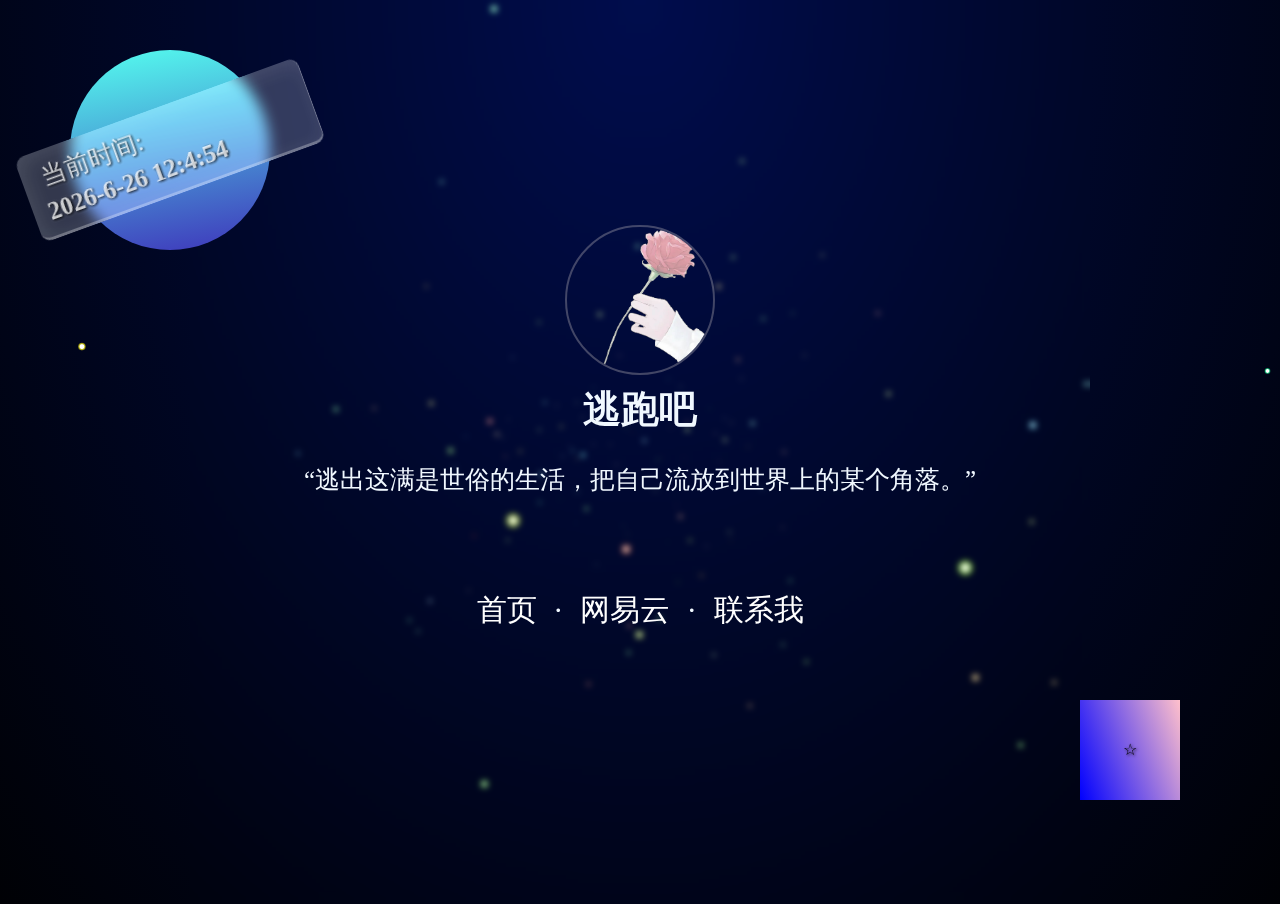
==== index.html @ e0d328bf "Update index.html" ====
<!DOCTYPE html> <!--html5声明-->
<html lang="en"> <!-- 网页声明 zh-CN指的是中文 cn就是英文 -->

<head> <!-- 头部标签开始 -->
	<meta charset="UTF-8"> <!-- 声明字符编码 -->
	<!-- <meta name="referrer" content="never">葫芦侠CDN图片防盗链 -->
	<title>Mr.Chen </title> <!-- 网页标题 -->
	<link rel="shortcut icon" href="./ico/ico.ico" type="image/x-icon"> <!-- 网页标题前的图标 -->

	<link rel="stylesheet" href="./css/bj.css"><!-- 背景 -->
	<link rel="stylesheet" href="./css/xzmf.css"> <!-- 旋转魔方 -->
	<link rel="stylesheet" href="./css/mbl.css"> <!-- 毛玻璃球 -->
	<link rel="stylesheet" href="./css/APlayer.min.css"> 
	<script src="./js/APlayer.min.js"></script>	
	<script src="./js/Meting.min.js"></script>		<!-- 音乐播放器 -->

	<link href="css/animate.css" rel="stylesheet"/>


	<!-- 网页样式--css -->
	<style>
		.item{
			left: 100%;
			height: 100%;
		}
	</style>
</head>
<!-- 头部标签结束 -->

<body><!-- 页面主体开始 -->

	<!--背景-->
	<canvas id="canv"></canvas>
	<script src="js/bj.js" type="text/javascript"></script>

	<!-- ----------------------------------------------------------------------- -->

	<!-- 旋转魔方 -->
	<div class="xzmf">
		<div class="mf_rubik_cube">
			<p class="handsome_mf">☆</p>
			<p class="handsome_mf">☆</p>
			<p class="handsome_mf">☆</p>
			<p class="handsome_mf">☆</a>
			<p class="handsome_mf">☆</p>
			<p class="handsome_mf">☆</p>
		</div>
	</div>

	<!-- ----------------------------------------------------------------------- -->

	<!--毛玻璃球-->
	<div class="mbl">
		<div class="mbl1"></div>
		<div class="mbl2">
			<div class="mbl3"></div>
			<p class="mbl4">当前时间:</p>
			<p>
			<div class="jsq"></div>
			</p>
		</div>
	</div>

	<!-- ----------------------------------------------------------------------- -->

	<!-- 中间区域 -->
	<div class="div1">

		<!-- 头像 -->
		<div class="tx"><img src="./img/tx.png" alt="头像"></div>

		<!-- 文字烟雾效果 -->
		<div class="div1-1">
			<center>
				<h2>逃跑吧</h2><br>
				<p class="text">“逃出这满是世俗的生活，把自己流放到世界上的某个角落。”</p>
			</center>
		</div>
		<!-- ----------------------------------------------------------------------- -->
		<script>var txt = document.querySelector(".text");
			txt.innerHTML = txt.textContent.replace(/\S/g, "<span>$&</span>");
			var arr = document.querySelectorAll("span");

			arr.forEach(function (temp) {
				temp.addEventListener('mouseover', () => {
					temp.classList.add('move');
				})
			}) 
		</script>
		<!-- ----------------------------------------------------------------------- -->
		<div class="div1-2">
			<ul>
				<li><a href="">首页</a></li>
				<li> &nbsp; . &nbsp; </li>
				<li><a href="http://music.163.com/playlist/2394498439/1578815994/?userid=1578815994" target="_blank">网易云</a></li>
				<li> &nbsp; . &nbsp; </li>
				<li><a href="#" class="btn1">联系我</a></li>
				<div id="item" class="item">
				  <img src="img/wx.jpg">
				</div>
			</ul>
		</div>
	</div>

	<script src="js/jquery-1.11.0.min.js" type="text/javascript"></script>
	<script src="js/jquery.popup.js"></script>
	<script>
		$(function () {
		      $('.btn1').on('click', function () {
		        $('#item').popup({
		          time: 1000,
		          classAnimateShow: 'flipInX',
		          classAnimateHide: 'hinge',
		          onPopupClose: function e() {
		            // console.log('0')
		          },
		          onPopupInit: function e() {
		            // console.log('0')
		          }
		        });
		      });    
		    });
	</script>
	<!-- ----------------------------------------------------------------------- -->
	
	<!-- 音乐播放器 -->
	<meting-js 
	server="netease" 
	type="playlist" 
	id="2394498439" 
	fixed="true" 
	autoplay="true" 
	preload="auto" 
	list-folded="true" 
	list-max-height="400px" 
	mutex="true">
	</meting-js>
	<!-- ----------------------------------------------------------------------- -->
	<!-- 计时器 -->
	<script src="js/jsq.js" type="text/javascript"></script>



</body><!-- 页面主体结束 -->

</html>
<!-- 结尾 -->
---- css/bj.css ----
html {
    background-image: -webkit-radial-gradient(ellipse farthest-corner at center top, #000d4d 0%, #000105 100%);
    background-image: radial-gradient(ellipse farthest-corner at center top, #000d4d 0%, #000105 100%);
    cursor: move;
    }

    body {
    margin: 0;
    overflow: scroll;
    }

    /* Demo Buttons Style */
    .codrops-demos {
        font-size: 0.8em;
        text-align:center;
        position:absolute;
        z-index:99;
        width:96%;
    }

    .codrops-demos a {
        display: inline-block;
        margin: 0.35em 0.1em;
        padding: 0.5em 1.2em;
        outline: none;
        text-decoration: none;
        text-transform: uppercase;
        letter-spacing: 1px;
        font-weight: 700;
        border-radius: 2px;
        font-size: 110%;
        border: 2px solid transparent;
        color:#fff;
    }

    .codrops-demos a:hover,
    .codrops-demos a.current-demo {
        border-color: #383a3c;
    }
    
    .div1 {
        position: absolute;
        height: 100%;
        width: 900px;
        top: 50%;
        left: 50%;
        transform: translate(-50%, -50%);
        text-align: center;
        border: 0px solid #fff;
        backdrop-filter: blur(3px);
    }

    .tx {
        width: 150px;
        height: 150px;
        top: 300px;
        left: 50%;
        transform: translate(-50%, -50%);
        border: 2px solid #c9c2c254;
        border-radius: 100%;
        overflow: hidden;
        position: absolute;
    }

    img {
        max-height: 100%;
    }

    .div1-1 {
        font-size: 25PX;
        position: fixed;
        height: 150px;
        width: 100%;
        padding: 10px;
        top: 450px;
        left: 50%;
        transform: translate(-50%, -50%);
        color: aliceblue;

    }

    .text span {
        position: relative;
        display: inline-block;
        transform-origin: bottom;
        text-indent: 0;

    }

    .text .move {
        animation: up 2s linear forwards;     
    }

    @keyframes up {
        100% {
            opacity: 0;
            filter: blur(20px);
            transform: translate(600px, -500px) rotate(360deg) scale(5);
        }
    }

    .div1-2 {
        font-size: 30px;
        position: absolute;
        height: 150px;
        padding: 10px;
        top: 650px;
        left: 50%;
        transform: translate(-50%, -50%);
        color: aliceblue;
    }

    .div1-2 ul {
        list-style-type: none;
        margin: 0;
        padding: 0;
        overflow: hidden;
    }

    .div1-2 li {
        float: left;
    }

    .div1-2 li a {
        display: block;
        color: white;
        text-align: center;
        padding: 5px 3px;
        text-decoration: none;
    }

    .div1-2 li a:hover:not(.active) {
        color: #4be9ac;
    }

    .div2{
        background-color: #fff;
        position: relative;
        top: 0px;
        left: 0px;
        width: 100%;
        height: 400px;
    }


    .htmleaf-content{
        width: 300px;
        margin:  20px auto;
    }
    .item {
      max-width: 65%;
      padding: 1em;
      background: #eee;
      display: none;
      position: relative;
      -webkit-box-shadow: 0px 0px 15px 0px rgba(0, 0, 0, 0.15);
      -moz-box-shadow: 0px 0px 15px 0px rgba(0, 0, 0, 0.15);
      box-shadow: 0px 0px 15px 0px rgba(0, 0, 0, 0.15);
      border-radius: 3px;
      color: #000;
    }

    .item-close {
      cursor: pointer;
      right: 5px;
      top: 5px;
      position: absolute;
      background: #222;
      color: #fff;
      border-radius: 100%;
      font-size: 14px;
      height: 24px;
      line-height: 22px;
      text-align: center;
      width: 24px;
    }
---- css/xzmf.css ----
* {
    padding: 0;
    margin: 0;
}

.xzmf {
    perspective: 100%;
    position: absolute;
    right: 100px;
    bottom: 100px;
    z-index: 1;
}

.xzmf .mf_rubik_cube {
    position: relative;
    width: 100px;
    height: 100px;
    margin: 0;
    text-align: center;
    transform-style: preserve-3d;
    animation: lovemf 15s linear infinite;
}

@keyframes lovemf {
    0% {
        transform: rotateX(0);
    }

    25% {
        transform: rotate3d(1, 1, 0, 230deg);
    }

    50% {
        transform: rotate3d(-1, 1, 0, 220deg);
    }

    75% {
        transform: rotate3d(1, -1, 0, 200deg);
    }

    100% {
        transform: rotateX(180deg);
    }
}

.xzmf .mf_rubik_cube:hover {
    animation-play-state: paused;
}

.xzmf .mf_rubik_cube .handsome_mf {
    position: absolute;
    left: 0;
    top: 0;
    width: 100%;
    height: 100%;
    line-height: 100px;
    color: #000;
    text-decoration: none;
    font-size: 1em;
    transition: font-size .5s;
    overflow: hidden;
    font-family: "楷体";
    text-shadow: 1px 1px 3px rgb(0, 0, 0.2);
}

.xzmf .mf_rubik_cube .handsome_mf:hover {
    font-size: 1em;
}

.xzmf .mf_rubik_cube .handsome_mf:nth-child(1) {
    transform: rotateY(0) translateZ(50px);
    background: linear-gradient(70deg, blue, pink);
}

.xzmf .mf_rubik_cube .handsome_mf:nth-child(2) {
    transform: rotateY(90deg) translateZ(50px);
    background: linear-gradient(70deg, pink,blue );
}

.xzmf .mf_rubik_cube .handsome_mf:nth-child(3) {
    transform: rotateY(180deg) translateZ(50px);
    background: linear-gradient(70deg, blue, pink);
}

.xzmf .mf_rubik_cube .handsome_mf:nth-child(4) {
    transform: rotateY(270deg) translateZ(50px);
    background: linear-gradient(70deg, pink,blue);
}

.xzmf .mf_rubik_cube .handsome_mf:nth-child(5) {
    transform: rotateX(90deg) translateZ(50px);
    background: linear-gradient(70deg, blue, pink);
}

.xzmf .mf_rubik_cube .handsome_mf:nth-child(6) {
    transform: rotateX(-90deg) translateZ(50px);
    background: linear-gradient(70deg, pink,blue);
}

.xzmf .mf_rubik_cube .handsome_mf img {
    width: 100%;
    height: 100%;
}
---- css/mbl.css ----
* {
    box-sizing: border-box;
  }
  
  .mbl1 {
    width: 200px;
    height: 200px;
    background-image: linear-gradient(170deg, #54ffef 0%, #3e35bb 100%);
    border-radius: 100%;
    position: absolute;
  }
  
  .mbl {
    position: absolute;
    left: 70px;
    top: 50px;
    margin: 0px;
    width: 200px;
    height: 200px;
    z-index: 1;
  }
  
  .mbl2 {
    background: rgba(255, 255, 255, 0.2);
    position: absolute;
    width: 300px;
    top: 50%;
    left: 50%;
    transform: translate(-50%, -50%) rotate(-20deg);
    padding: 5px 15px;
    box-shadow: inset 5px 5px 20px 0px rgba(255, 255, 255, 0.1);
    border-radius: 10px;
    color: rgba(255, 255, 255, 0.7);
    backdrop-filter: blur(7px);
    border-bottom: 3px solid rgba(255, 255, 255, 0.3);
    border-right: 1.5px solid rgba(255, 255, 255, 0.3);
    overflow: hidden;
    filter: brightness(1.1);
  }
  
  .mbl3 {
    position: absolute;
    top: 0;
    left: 0;
    right: 0;
    bottom: 0;
    filter: url(#white_noise);
    opacity: 0.1;
  }
  
  .mbl p {
    margin: 5px;
    text-shadow: 1px 1px 3px rgb(0, 0, 0.2);
    font-weight: 30px;
    user-select: none;
  }
  
  .mbl4 {
    font-size: 25px;
    margin-bottom: 20px;
  }
  
  .jsq {
    font-family: "楷体";
    margin-top: 0px;
    font-size: 25px;
    font-weight: bold;
    text-shadow: 1px 1px 3px rgb(0, 0, 0.2);
  }
---- css/APlayer.min.css ----
.aplayer{background:#fff;font-family:Arial,Helvetica,sans-serif;margin:5px;box-shadow:0 2px 2px 0 rgba(0,0,0,.07),0 1px 5px 0 rgba(0,0,0,.1);border-radius:2px;overflow:hidden;-webkit-user-select:none;-moz-user-select:none;-ms-user-select:none;user-select:none;line-height:normal;position:relative}.aplayer *{box-sizing:content-box}.aplayer svg{width:100%;height:100%}.aplayer svg circle,.aplayer svg path{fill:#fff}.aplayer.aplayer-withlist .aplayer-info{border-bottom:1px solid #e9e9e9}.aplayer.aplayer-withlist .aplayer-list{display:block}.aplayer.aplayer-withlist .aplayer-icon-order,.aplayer.aplayer-withlist .aplayer-info .aplayer-controller .aplayer-time .aplayer-icon.aplayer-icon-menu{display:inline}.aplayer.aplayer-withlrc .aplayer-pic{height:90px;width:90px}.aplayer.aplayer-withlrc .aplayer-info{margin-left:90px;height:90px;padding:10px 7px 0}.aplayer.aplayer-withlrc .aplayer-lrc{display:block}.aplayer.aplayer-narrow{width:66px}.aplayer.aplayer-narrow .aplayer-info,.aplayer.aplayer-narrow .aplayer-list{display:none}.aplayer.aplayer-narrow .aplayer-body,.aplayer.aplayer-narrow .aplayer-pic{height:66px;width:66px}.aplayer.aplayer-fixed{position:fixed;bottom:0;left:0;right:0;margin:0;z-index:99;overflow:visible;max-width:400px;box-shadow:none}.aplayer.aplayer-fixed .aplayer-list{margin-bottom:65px;border:1px solid #eee;border-bottom:none}.aplayer.aplayer-fixed .aplayer-body{position:fixed;bottom:0;left:0;right:0;margin:0;z-index:99;background:#fff;padding-right:18px;transition:all .3s ease;max-width:400px}.aplayer.aplayer-fixed .aplayer-lrc{display:block;position:fixed;bottom:10px;left:0;right:0;margin:0;z-index:98;pointer-events:none;text-shadow:-1px -1px 0 #fff}.aplayer.aplayer-fixed .aplayer-lrc:after,.aplayer.aplayer-fixed .aplayer-lrc:before{display:none}.aplayer.aplayer-fixed .aplayer-info{-webkit-transform:scaleX(1);transform:scaleX(1);-webkit-transform-origin:0 0;transform-origin:0 0;transition:all .3s ease;border-bottom:none;border-top:1px solid #e9e9e9}.aplayer.aplayer-fixed .aplayer-info .aplayer-music{width:calc(100% - 105px)}.aplayer.aplayer-fixed .aplayer-miniswitcher{display:block}.aplayer.aplayer-fixed.aplayer-narrow .aplayer-info{display:block;-webkit-transform:scaleX(0);transform:scaleX(0)}.aplayer.aplayer-fixed.aplayer-narrow .aplayer-body{width:66px!important}.aplayer.aplayer-fixed.aplayer-narrow .aplayer-miniswitcher .aplayer-icon{-webkit-transform:rotateY(0);transform:rotateY(0)}.aplayer.aplayer-fixed .aplayer-icon-back,.aplayer.aplayer-fixed .aplayer-icon-forward,.aplayer.aplayer-fixed .aplayer-icon-lrc,.aplayer.aplayer-fixed .aplayer-icon-play{display:inline-block}.aplayer.aplayer-fixed .aplayer-icon-back,.aplayer.aplayer-fixed .aplayer-icon-forward,.aplayer.aplayer-fixed .aplayer-icon-menu,.aplayer.aplayer-fixed .aplayer-icon-play{position:absolute;bottom:27px;width:20px;height:20px}.aplayer.aplayer-fixed .aplayer-icon-back{right:75px}.aplayer.aplayer-fixed .aplayer-icon-play{right:50px}.aplayer.aplayer-fixed .aplayer-icon-forward{right:25px}.aplayer.aplayer-fixed .aplayer-icon-menu{right:0}.aplayer.aplayer-arrow .aplayer-icon-loop,.aplayer.aplayer-arrow .aplayer-icon-order,.aplayer.aplayer-mobile .aplayer-icon-volume-down{display:none}.aplayer.aplayer-loading .aplayer-info .aplayer-controller .aplayer-loading-icon{display:block}.aplayer.aplayer-loading .aplayer-info .aplayer-controller .aplayer-bar-wrap .aplayer-bar .aplayer-played .aplayer-thumb{-webkit-transform:scale(1);transform:scale(1)}.aplayer .aplayer-body{position:relative}.aplayer .aplayer-icon{width:15px;height:15px;border:none;background-color:transparent;outline:none;cursor:pointer;opacity:.8;vertical-align:middle;padding:0;font-size:12px;margin:0;display:inline-block}.aplayer .aplayer-icon path{transition:all .2s ease-in-out}.aplayer .aplayer-icon-back,.aplayer .aplayer-icon-forward,.aplayer .aplayer-icon-lrc,.aplayer .aplayer-icon-order,.aplayer .aplayer-icon-play{display:none}.aplayer .aplayer-icon-lrc-inactivity svg{opacity:.4}.aplayer .aplayer-icon-forward{-webkit-transform:rotate(180deg);transform:rotate(180deg)}.aplayer .aplayer-lrc-content{display:none}.aplayer .aplayer-pic{position:relative;float:left;height:66px;width:66px;background-size:cover;background-position:50%;transition:all .3s ease;cursor:pointer}.aplayer .aplayer-pic:hover .aplayer-button{opacity:1}.aplayer .aplayer-pic .aplayer-button{position:absolute;border-radius:50%;opacity:.8;text-shadow:0 1px 1px rgba(0,0,0,.2);box-shadow:0 1px 1px rgba(0,0,0,.2);background:rgba(0,0,0,.2);transition:all .1s ease}.aplayer .aplayer-pic .aplayer-button path{fill:#fff}.aplayer .aplayer-pic .aplayer-hide{display:none}.aplayer .aplayer-pic .aplayer-play{width:26px;height:26px;border:2px solid #fff;bottom:50%;right:50%;margin:0 -15px -15px 0}.aplayer .aplayer-pic .aplayer-play svg{position:absolute;top:3px;left:4px;height:20px;width:20px}.aplayer .aplayer-pic .aplayer-pause{width:16px;height:16px;border:2px solid #fff;bottom:4px;right:4px}.aplayer .aplayer-pic .aplayer-pause svg{position:absolute;top:2px;left:2px;height:12px;width:12px}.aplayer .aplayer-info{margin-left:66px;padding:14px 7px 0 10px;height:66px;box-sizing:border-box}.aplayer .aplayer-info .aplayer-music{overflow:hidden;white-space:nowrap;text-overflow:ellipsis;margin:0 0 13px 5px;-webkit-user-select:text;-moz-user-select:text;-ms-user-select:text;user-select:text;cursor:default;padding-bottom:2px;height:20px}.aplayer .aplayer-info .aplayer-music .aplayer-title{font-size:14px}.aplayer .aplayer-info .aplayer-music .aplayer-author{font-size:12px;color:#666}.aplayer .aplayer-info .aplayer-controller{position:relative;display:flex}.aplayer .aplayer-info .aplayer-controller .aplayer-bar-wrap{margin:0 0 0 5px;padding:4px 0;cursor:pointer!important;flex:1}.aplayer .aplayer-info .aplayer-controller .aplayer-bar-wrap:hover .aplayer-bar .aplayer-played .aplayer-thumb{-webkit-transform:scale(1);transform:scale(1)}.aplayer .aplayer-info .aplayer-controller .aplayer-bar-wrap .aplayer-bar{position:relative;height:2px;width:100%;background:#cdcdcd}.aplayer .aplayer-info .aplayer-controller .aplayer-bar-wrap .aplayer-bar .aplayer-loaded{position:absolute;left:0;top:0;bottom:0;background:#aaa;height:2px;transition:all .5s ease}.aplayer .aplayer-info .aplayer-controller .aplayer-bar-wrap .aplayer-bar .aplayer-played{position:absolute;left:0;top:0;bottom:0;height:2px}.aplayer .aplayer-info .aplayer-controller .aplayer-bar-wrap .aplayer-bar .aplayer-played .aplayer-thumb{position:absolute;top:0;right:5px;margin-top:-4px;margin-right:-10px;height:10px;width:10px;border-radius:50%;cursor:pointer;transition:all .3s ease-in-out;-webkit-transform:scale(0);transform:scale(0)}.aplayer .aplayer-info .aplayer-controller .aplayer-time{position:relative;right:0;bottom:4px;height:17px;color:#999;font-size:11px;padding-left:7px}.aplayer .aplayer-info .aplayer-controller .aplayer-time .aplayer-time-inner{vertical-align:middle}.aplayer .aplayer-info .aplayer-controller .aplayer-time .aplayer-icon{cursor:pointer;transition:all .2s ease}.aplayer .aplayer-info .aplayer-controller .aplayer-time .aplayer-icon path{fill:#666}.aplayer .aplayer-info .aplayer-controller .aplayer-time .aplayer-icon.aplayer-icon-loop{margin-right:2px}.aplayer .aplayer-info .aplayer-controller .aplayer-time .aplayer-icon:hover path{fill:#000}.aplayer .aplayer-info .aplayer-controller .aplayer-time .aplayer-icon.aplayer-icon-menu,.aplayer .aplayer-info .aplayer-controller .aplayer-time.aplayer-time-narrow .aplayer-icon-menu,.aplayer .aplayer-info .aplayer-controller .aplayer-time.aplayer-time-narrow .aplayer-icon-mode{display:none}.aplayer .aplayer-info .aplayer-controller .aplayer-volume-wrap{position:relative;display:inline-block;margin-left:3px;cursor:pointer!important}.aplayer .aplayer-info .aplayer-controller .aplayer-volume-wrap:hover .aplayer-volume-bar-wrap{height:40px}.aplayer .aplayer-info .aplayer-controller .aplayer-volume-wrap .aplayer-volume-bar-wrap{position:absolute;bottom:15px;right:-3px;width:25px;height:0;z-index:99;overflow:hidden;transition:all .2s ease-in-out}.aplayer .aplayer-info .aplayer-controller .aplayer-volume-wrap .aplayer-volume-bar-wrap.aplayer-volume-bar-wrap-active{height:40px}.aplayer .aplayer-info .aplayer-controller .aplayer-volume-wrap .aplayer-volume-bar-wrap .aplayer-volume-bar{position:absolute;bottom:0;right:10px;width:5px;height:35px;background:#aaa;border-radius:2.5px;overflow:hidden}.aplayer .aplayer-info .aplayer-controller .aplayer-volume-wrap .aplayer-volume-bar-wrap .aplayer-volume-bar .aplayer-volume{position:absolute;bottom:0;right:0;width:5px;transition:all .1s ease}.aplayer .aplayer-info .aplayer-controller .aplayer-loading-icon{display:none}.aplayer .aplayer-info .aplayer-controller .aplayer-loading-icon svg{position:absolute;-webkit-animation:rotate 1s linear infinite;animation:rotate 1s linear infinite}.aplayer .aplayer-lrc{display:none;position:relative;height:30px;text-align:center;overflow:hidden;margin:-10px 0 7px}.aplayer .aplayer-lrc:before{top:0;height:10%;background:linear-gradient(180deg,#fff 0,hsla(0,0%,100%,0));filter:progid:DXImageTransform.Microsoft.gradient(startColorstr="#ffffff",endColorstr="#00ffffff",GradientType=0)}.aplayer .aplayer-lrc:after,.aplayer .aplayer-lrc:before{position:absolute;z-index:1;display:block;overflow:hidden;width:100%;content:" "}.aplayer .aplayer-lrc:after{bottom:0;height:33%;background:linear-gradient(180deg,hsla(0,0%,100%,0) 0,hsla(0,0%,100%,.8));filter:progid:DXImageTransform.Microsoft.gradient(startColorstr="#00ffffff",endColorstr="#ccffffff",GradientType=0)}.aplayer .aplayer-lrc p{font-size:12px;color:#666;line-height:16px!important;height:16px!important;padding:0!important;margin:0!important;transition:all .5s ease-out;opacity:.4;overflow:hidden}.aplayer .aplayer-lrc p.aplayer-lrc-current{opacity:1;overflow:visible;height:auto!important;min-height:16px}.aplayer .aplayer-lrc.aplayer-lrc-hide{display:none}.aplayer .aplayer-lrc .aplayer-lrc-contents{width:100%;transition:all .5s ease-out;-webkit-user-select:text;-moz-user-select:text;-ms-user-select:text;user-select:text;cursor:default}.aplayer .aplayer-list{overflow:auto;transition:all .5s ease;will-change:height;display:none;overflow:hidden}.aplayer .aplayer-list.aplayer-list-hide{max-height:0!important}.aplayer .aplayer-list ol{list-style-type:none;margin:0;padding:0;overflow-y:auto}.aplayer .aplayer-list ol::-webkit-scrollbar{width:5px}.aplayer .aplayer-list ol::-webkit-scrollbar-thumb{border-radius:3px;background-color:#eee}.aplayer .aplayer-list ol::-webkit-scrollbar-thumb:hover{background-color:#ccc}.aplayer .aplayer-list ol li{position:relative;height:32px;line-height:32px;padding:0 15px;font-size:12px;border-top:1px solid #e9e9e9;cursor:pointer;transition:all .2s ease;overflow:hidden;margin:0}.aplayer .aplayer-list ol li:first-child{border-top:none}.aplayer .aplayer-list ol li:hover{background:#efefef}.aplayer .aplayer-list ol li.aplayer-list-light{background:#e9e9e9}.aplayer .aplayer-list ol li.aplayer-list-light .aplayer-list-cur{display:inline-block}.aplayer .aplayer-list ol li .aplayer-list-cur{display:none;width:3px;height:22px;position:absolute;left:0;top:5px;cursor:pointer}.aplayer .aplayer-list ol li .aplayer-list-index{color:#666;margin-right:12px;cursor:pointer}.aplayer .aplayer-list ol li .aplayer-list-author{color:#666;float:right;cursor:pointer}.aplayer .aplayer-notice{opacity:0;position:absolute;top:50%;left:50%;-webkit-transform:translate(-50%,-50%);transform:translate(-50%,-50%);font-size:12px;border-radius:4px;padding:5px 10px;transition:all .3s ease-in-out;overflow:hidden;color:#fff;pointer-events:none;background-color:#f4f4f5;color:#909399}.aplayer .aplayer-miniswitcher{display:none;position:absolute;top:0;right:0;bottom:0;height:100%;background:#e6e6e6;width:18px;border-radius:0 2px 2px 0}.aplayer .aplayer-miniswitcher .aplayer-icon{height:100%;width:100%;-webkit-transform:rotateY(180deg);transform:rotateY(180deg);transition:all .3s ease}.aplayer .aplayer-miniswitcher .aplayer-icon path{fill:#666}.aplayer .aplayer-miniswitcher .aplayer-icon:hover path{fill:#000}@-webkit-keyframes aplayer-roll{0%{left:0}to{left:-100%}}@keyframes aplayer-roll{0%{left:0}to{left:-100%}}@-webkit-keyframes rotate{0%{-webkit-transform:rotate(0);transform:rotate(0)}to{-webkit-transform:rotate(1turn);transform:rotate(1turn)}}@keyframes rotate{0%{-webkit-transform:rotate(0);transform:rotate(0)}to{-webkit-transform:rotate(1turn);transform:rotate(1turn)}}

/*# sourceMappingURL=APlayer.min.css.map*/
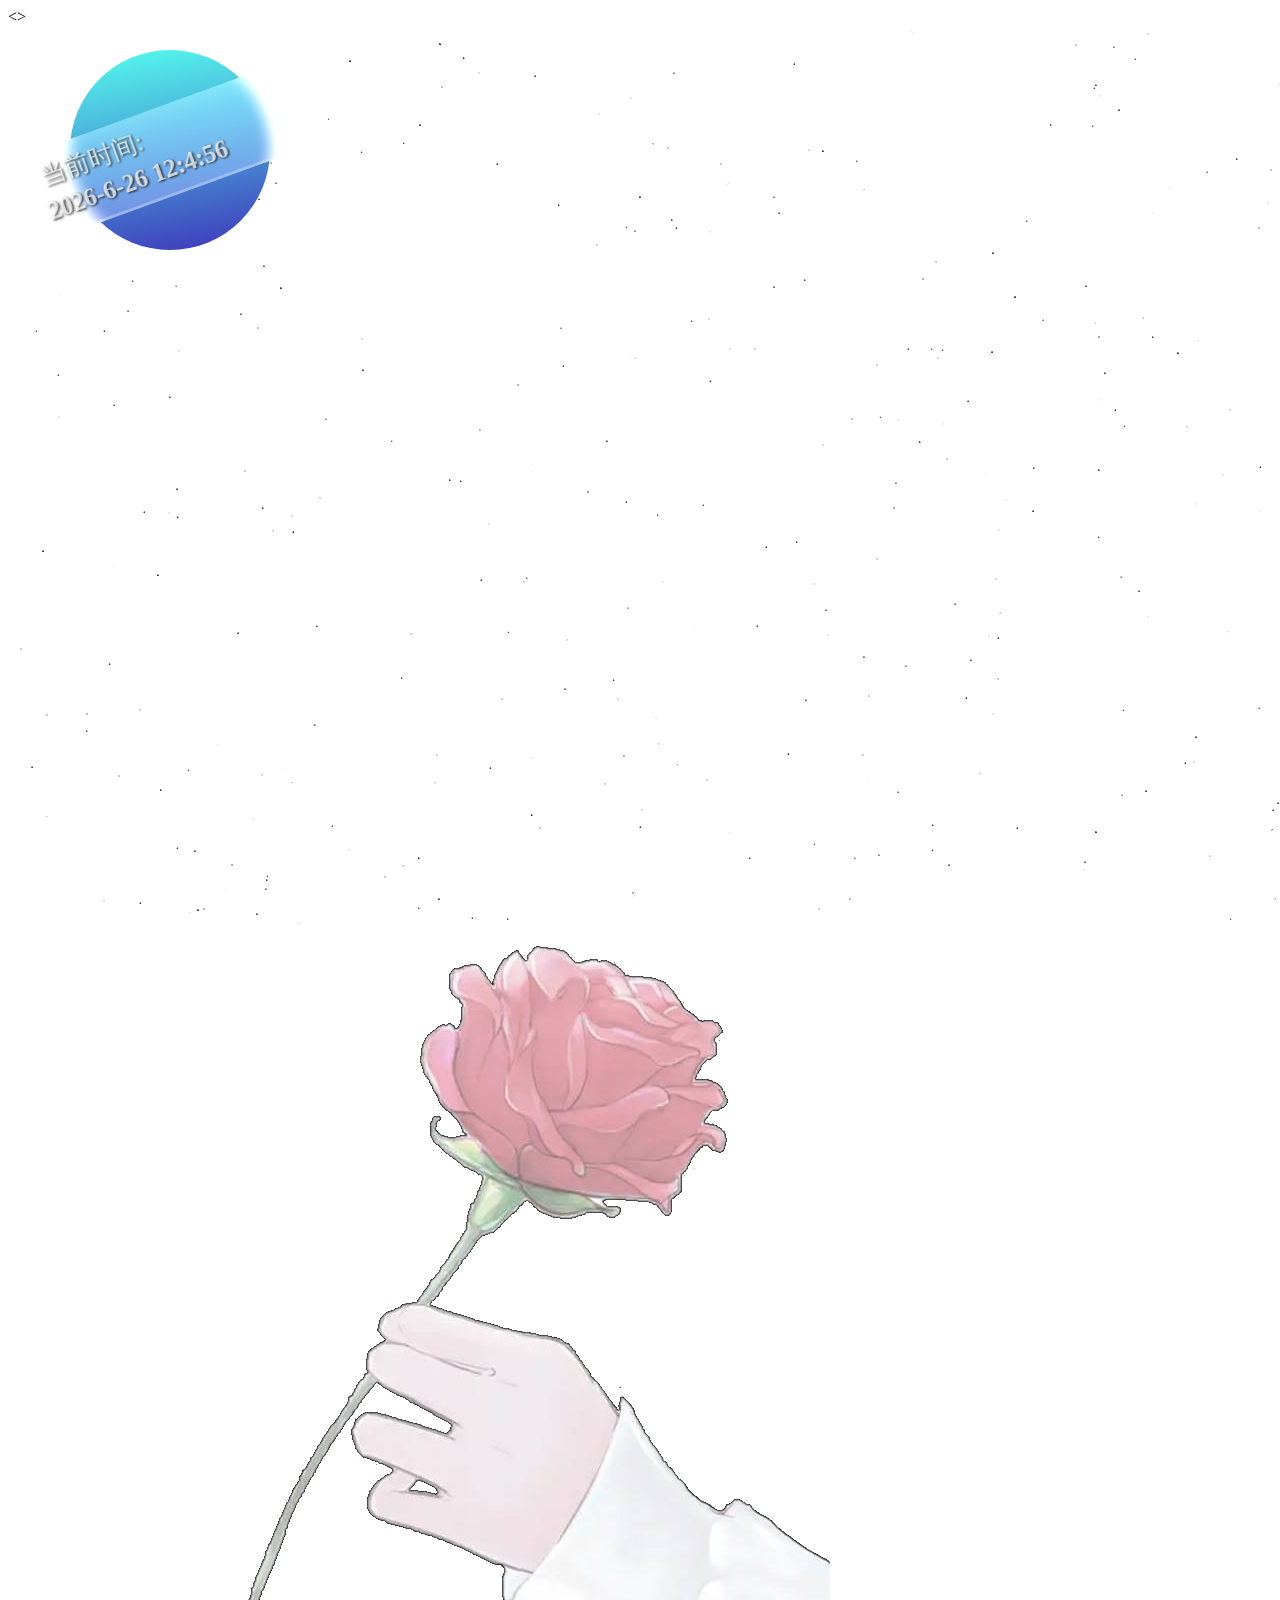
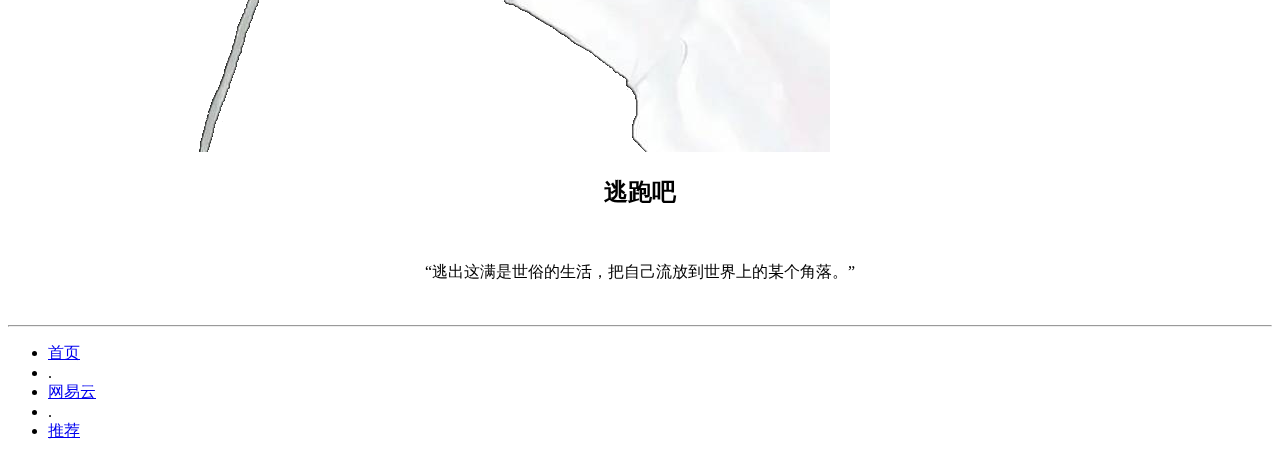
==== commit 58066511: "Update index.html" ====
--- a/index.html
+++ b/index.html
@@ -1,53 +1,76 @@
 <!DOCTYPE html> <!--html5声明-->
 <html lang="en"> <!-- 网页声明 zh-CN指的是中文 cn就是英文 -->
 
-<head> <!-- 头部标签开始 -->
+<> <!-- 头部标签开始 -->
 	<meta charset="UTF-8"> <!-- 声明字符编码 -->
 	<!-- <meta name="referrer" content="never">葫芦侠CDN图片防盗链 -->
-	<title>Mr.Chen </title> <!-- 网页标题 -->
-	<link rel="shortcut icon" href="./ico/ico.ico" type="image/x-icon"> <!-- 网页标题前的图标 -->
+	<title>Mr.Chen - 主页</title> <!-- 网页标题 -->
+	<link rel="shortcut icon" href="./ico/ico.ico" type="image/x-icon">
+	<link rel="stylesheet" href="./css/index.css"><!-- 整体布局 -->
+	<link rel="stylesheet" href="./css/mbl.css"> <!-- 毛玻璃球 -->
+		
+	<link rel="stylesheet" href="./css/APlayer.min.css">
+	<script src="./js/APlayer.min.js"></script>
+	<script src="./js/Meting.min.js"></script> <!-- 音乐播放器 -->
 
-	<link rel="stylesheet" href="./css/bj.css"><!-- 背景 -->
-	<link rel="stylesheet" href="./css/xzmf.css"> <!-- 旋转魔方 -->
-	<link rel="stylesheet" href="./css/mbl.css"> <!-- 毛玻璃球 -->
-	<link rel="stylesheet" href="./css/APlayer.min.css"> 
-	<script src="./js/APlayer.min.js"></script>	
-	<script src="./js/Meting.min.js"></script>		<!-- 音乐播放器 -->
-
-	<link href="css/animate.css" rel="stylesheet"/>
 
 
 	<!-- 网页样式--css -->
 	<style>
-		.item{
-			left: 100%;
-			height: 100%;
-		}
+		
 	</style>
 </head>
 <!-- 头部标签结束 -->
 
 <body><!-- 页面主体开始 -->
-
-	<!--背景-->
-	<canvas id="canv"></canvas>
-	<script src="js/bj.js" type="text/javascript"></script>
-
-	<!-- ----------------------------------------------------------------------- -->
-
-	<!-- 旋转魔方 -->
-	<div class="xzmf">
-		<div class="mf_rubik_cube">
-			<p class="handsome_mf">☆</p>
-			<p class="handsome_mf">☆</p>
-			<p class="handsome_mf">☆</p>
-			<p class="handsome_mf">☆</a>
-			<p class="handsome_mf">☆</p>
-			<p class="handsome_mf">☆</p>
-		</div>
-	</div>
-
-	<!-- ----------------------------------------------------------------------- -->
+	
+	<!-- 背景 -->
+	<canvas id="stars" class="stars"></canvas>
+	<script>
+		var starCount = 1500;
+		var starArr = new Array();
+	
+		var Star = function () {
+			this.x = windowWidth * Math.random();
+			this.y = 5000 * Math.random();
+			this.text = ".";
+			this.color = "white";
+			this.randomColor = function () {
+				var _r = Math.random();
+				if (_r < 0.5) {
+					this.color = "#333";
+				} else {
+					this.color = "white";
+				}
+			}
+		}
+	
+		window.onload = function () {
+			var starsE = document.getElementById("stars");
+			windowWidth = window.innerWidth;
+			starsE.width = windowWidth;
+			starsE.height = window.innerHeight;
+			context = starsE.getContext("2d");
+	
+			for (var i = 0; i < starCount; i++) {
+				var star = new Star();
+				star.randomColor();
+				starArr.push(star);
+			}
+	
+			showStars();
+		}
+	
+		function showStars() {
+			for (var n = 0; n < starCount; n++) {
+				starArr[n].randomColor();
+				context.fillStyle = starArr[n].color;
+				context.fillText(starArr[n].text, starArr[n].x, starArr[n].y);
+			}
+	
+			setTimeout("showStars()", 100);
+		}
+	</script>
 
 	<!--毛玻璃球-->
 	<div class="mbl">
@@ -72,11 +95,16 @@
 		<!-- 文字烟雾效果 -->
 		<div class="div1-1">
 			<center>
-				<h2>逃跑吧</h2><br>
-				<p class="text">“逃出这满是世俗的生活，把自己流放到世界上的某个角落。”</p>
+				<h2>逃跑吧</h2>
+				<br />
+				<p class="text">
+					“逃出这满是世俗的生活，把自己流放到世界上的某个角落。”
+				</p>
+				<br />
+				<hr />
 			</center>
 		</div>
-		<!-- ----------------------------------------------------------------------- -->
+		
 		<script>var txt = document.querySelector(".text");
 			txt.innerHTML = txt.textContent.replace(/\S/g, "<span>$&</span>");
 			var arr = document.querySelectorAll("span");
@@ -89,55 +117,27 @@
 		</script>
 		<!-- ----------------------------------------------------------------------- -->
 		<div class="div1-2">
+			
 			<ul>
-				<li><a href="">首页</a></li>
-				<li> &nbsp; . &nbsp; </li>
-				<li><a href="http://music.163.com/playlist/2394498439/1578815994/?userid=1578815994" target="_blank">网易云</a></li>
-				<li> &nbsp; . &nbsp; </li>
-				<li><a href="#" class="btn1">联系我</a></li>
-				<div id="item" class="item">
-				  <img src="img/wx.jpg">
-				</div>
+				<li><a href="sy.html">首页</a></li>
+				<li>.</li>
+				<li><a href="http://music.163.com/playlist/2394498439/1578815994/?userid=1578815994"
+						target="_blank">网易云</a></li>
+				<li>.</li>
+				<li><a href="tj.html">推荐</a></li>
 			</ul>
 		</div>
 	</div>
 
-	<script src="js/jquery-1.11.0.min.js" type="text/javascript"></script>
-	<script src="js/jquery.popup.js"></script>
-	<script>
-		$(function () {
-		      $('.btn1').on('click', function () {
-		        $('#item').popup({
-		          time: 1000,
-		          classAnimateShow: 'flipInX',
-		          classAnimateHide: 'hinge',
-		          onPopupClose: function e() {
-		            // console.log('0')
-		          },
-		          onPopupInit: function e() {
-		            // console.log('0')
-		          }
-		        });
-		      });    
-		    });
-	</script>
 	<!-- ----------------------------------------------------------------------- -->
-	
+
 	<!-- 音乐播放器 -->
-	<meting-js 
-	server="netease" 
-	type="playlist" 
-	id="2394498439" 
-	fixed="true" 
-	autoplay="true" 
-	preload="auto" 
-	list-folded="true" 
-	list-max-height="400px" 
-	mutex="true">
+	<meting-js server="netease" type="playlist" id="2394498439" fixed="true" autoplay="true" preload="auto"
+		list-folded="true" list-max-height="400px" mutex="true">
 	</meting-js>
+
 	<!-- ----------------------------------------------------------------------- -->
-	<!-- 计时器 -->
-	<script src="js/jsq.js" type="text/javascript"></script>
+	<script src="./js/jsq.js" type="text/javascript"></script><!-- 计时器 -->
 
 
 
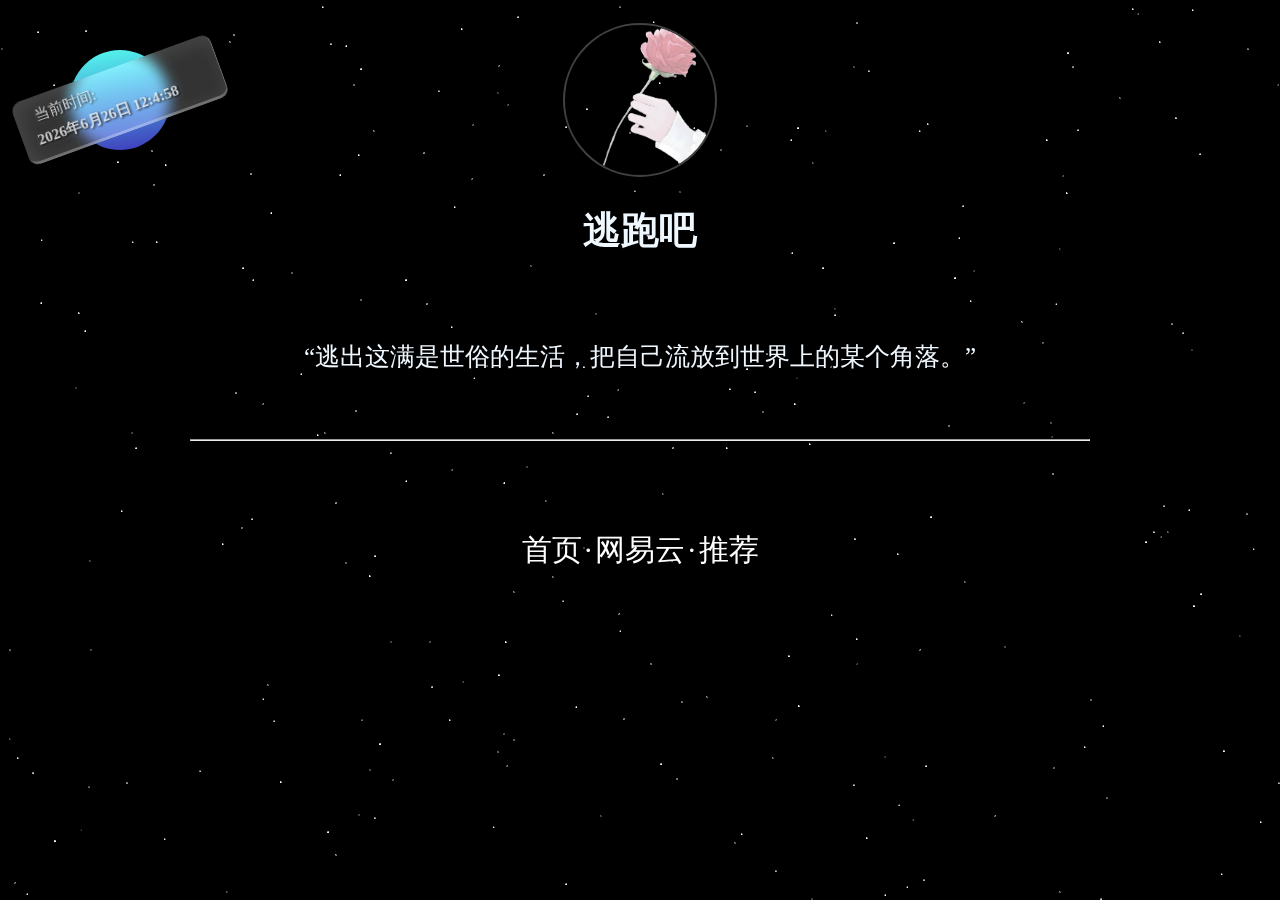
==== commit 85118bac: "Update index.html" ====
--- a/index.html
+++ b/index.html
@@ -1,9 +1,8 @@
 <!DOCTYPE html> <!--html5声明-->
 <html lang="en"> <!-- 网页声明 zh-CN指的是中文 cn就是英文 -->
 
-<> <!-- 头部标签开始 -->
+<head> <!-- 头部标签开始 -->
 	<meta charset="UTF-8"> <!-- 声明字符编码 -->
-	<!-- <meta name="referrer" content="never">葫芦侠CDN图片防盗链 -->
 	<title>Mr.Chen - 主页</title> <!-- 网页标题 -->
 	<link rel="shortcut icon" href="./ico/ico.ico" type="image/x-icon">
 	<link rel="stylesheet" href="./css/index.css"><!-- 整体布局 -->
@@ -12,8 +11,6 @@
 	<link rel="stylesheet" href="./css/APlayer.min.css">
 	<script src="./js/APlayer.min.js"></script>
 	<script src="./js/Meting.min.js"></script> <!-- 音乐播放器 -->
-
-
 
 	<!-- 网页样式--css -->
 	<style>
--- a/css/index.css
+++ b/css/index.css
@@ -0,0 +1,171 @@
+
+body {
+    margin: 0;
+    padding: 0;
+    height: 800px;
+    width: 800px;
+    overflow: hidden;
+}
+
+/* 动画属性 */
+@keyframes bganimation {
+    0% {
+        background-position: 0% 50%;
+    }
+
+    50% {
+        background-position: 100% 50%;
+    }
+
+    100% {
+        background-position: 0% 50%;
+    }
+}
+
+.stars{
+    background-color: #000;
+    position: absolute;
+    top: 0;
+    left: 0;
+    width: 100%;
+    height: 100%;
+    overflow: hidden;
+    z-index: -1;
+}
+
+.div1 {
+    position: absolute;
+    height: 100%;
+    width: 900px;
+    top: 50%;
+    left: 50%;
+    transform: translate(-50%, -50%);
+    text-align: center;
+    border: 0px solid #fff;
+}
+
+.tx {
+    width: 150px;
+    height: 150px;
+    top: 100px;
+    left: 50%;
+    transform: translate(-50%, -50%);
+    border: 2px solid #c9c2c254;
+    border-radius: 100%;
+    overflow: hidden;
+    position: absolute;
+}
+
+img {
+    max-height: 100%;
+}
+
+.div1-1 {
+    font-size: 25PX;
+    position: fixed;
+    height: 150px;
+    width: 100%;
+    padding: 10px;
+    top: 250px;
+    left: 50%;
+    transform: translate(-50%, -50%);
+    color: aliceblue;
+
+}
+
+.text span {
+    position: relative;
+    display: inline-block;
+    transform-origin: bottom;
+    text-indent: 0;
+
+}
+
+.text .move {
+    animation: up 2s linear forwards;
+}
+
+@keyframes up {
+    100% {
+        opacity: 0;
+        filter: blur(20px);
+        transform: translate(600px, -500px) rotate(360deg) scale(5);
+    }
+}
+
+.div1-2 {
+    font-size: 30px;
+    position:absolute;
+    height: 150px;
+    padding: 10px;
+    top: 600px;
+    left: 50%;
+    transform: translate(-50%, -50%);
+    color: aliceblue;
+}
+
+.div1-2 ul {
+    list-style-type: none;
+    margin: 0;
+    padding: 0;
+    overflow: hidden;
+}
+
+.div1-2 li {
+    float: left;
+}
+
+.div1-2 li a {
+    display: block;
+    color: white;
+    text-align: center;
+    padding: 5px 3px;
+    text-decoration: none;
+}
+
+.div1-2 li a:hover:not(.active) {
+    color: #4be9ac;
+}
+
+.div2 {
+    background-color: #fff;
+    position: relative;
+    top: 0px;
+    left: 0px;
+    width: 100%;
+    height: 400px;
+}
+
+
+.htmleaf-content {
+    width: 300px;
+    margin: 20px auto;
+}
+
+.item {
+    max-width: 65%;
+    padding: 1em;
+    background: #eee;
+    display: none;
+    position: relative;
+    -webkit-box-shadow: 0px 0px 15px 0px rgba(0, 0, 0, 0.15);
+    -moz-box-shadow: 0px 0px 15px 0px rgba(0, 0, 0, 0.15);
+    box-shadow: 0px 0px 15px 0px rgba(0, 0, 0, 0.15);
+    border-radius: 3px;
+    color: #000;
+}
+
+.item-close {
+    cursor: pointer;
+    right: 5px;
+    top: 5px;
+    position: absolute;
+    background: #222;
+    color: #fff;
+    border-radius: 100%;
+    font-size: 14px;
+    height: 24px;
+    line-height: 22px;
+    text-align: center;
+    width: 24px;
+}
--- a/css/mbl.css
+++ b/css/mbl.css
@@ -1,30 +1,26 @@
 
-* {
-    box-sizing: border-box;
-  }
-  
   .mbl1 {
-    width: 200px;
-    height: 200px;
+    width: 100px;
+    height: 100px;
     background-image: linear-gradient(170deg, #54ffef 0%, #3e35bb 100%);
     border-radius: 100%;
     position: absolute;
   }
-  
+
   .mbl {
     position: absolute;
     left: 70px;
     top: 50px;
     margin: 0px;
-    width: 200px;
-    height: 200px;
+    width: 100px;
+    height: 100px;
     z-index: 1;
   }
-  
+
   .mbl2 {
     background: rgba(255, 255, 255, 0.2);
     position: absolute;
-    width: 300px;
+    width: 180px;
     top: 50%;
     left: 50%;
     transform: translate(-50%, -50%) rotate(-20deg);
@@ -38,7 +34,7 @@
     overflow: hidden;
     filter: brightness(1.1);
   }
-  
+
   .mbl3 {
     position: absolute;
     top: 0;
@@ -48,23 +44,22 @@
     filter: url(#white_noise);
     opacity: 0.1;
   }
-  
+
   .mbl p {
     margin: 5px;
     text-shadow: 1px 1px 3px rgb(0, 0, 0.2);
     font-weight: 30px;
     user-select: none;
   }
-  
+
   .mbl4 {
-    font-size: 25px;
+    font-size: 15px;
     margin-bottom: 20px;
   }
-  
+
   .jsq {
-    font-family: "楷体";
     margin-top: 0px;
-    font-size: 25px;
+    font-size: 15px;
     font-weight: bold;
     text-shadow: 1px 1px 3px rgb(0, 0, 0.2);
   }
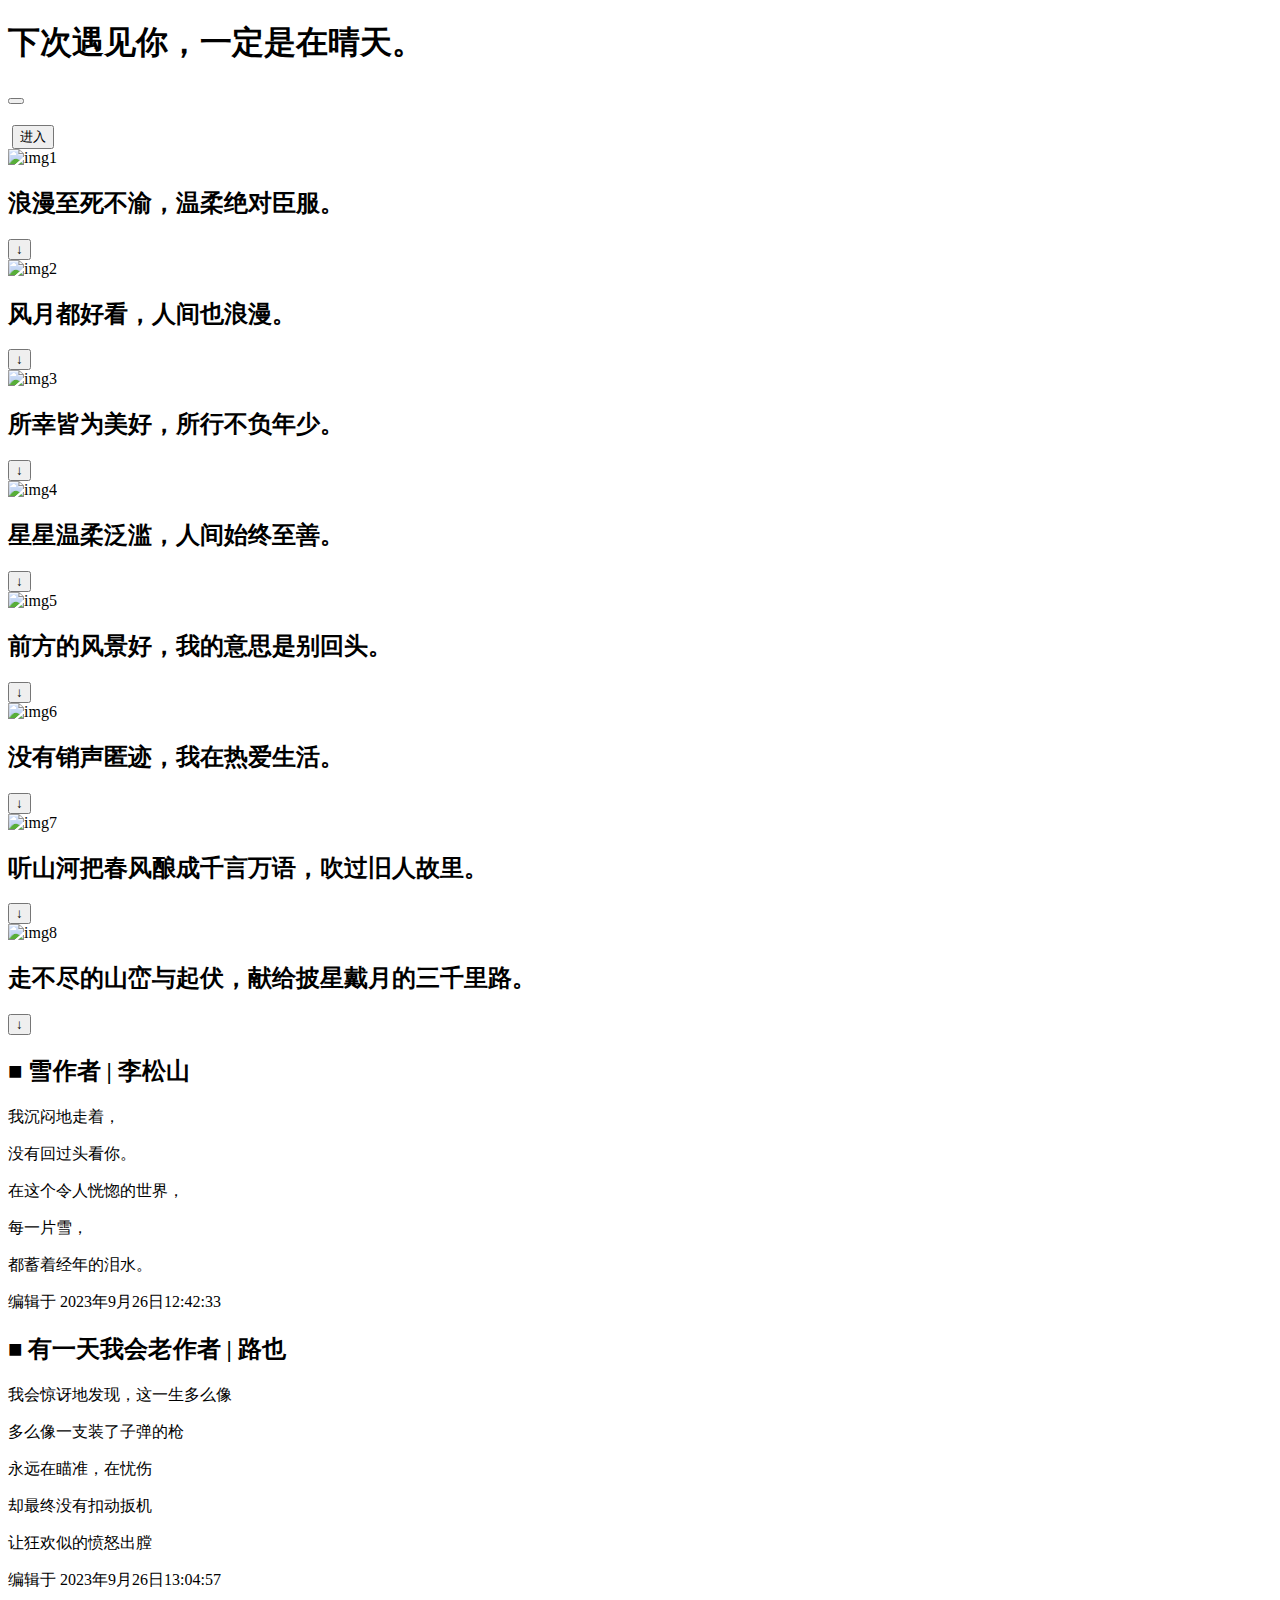
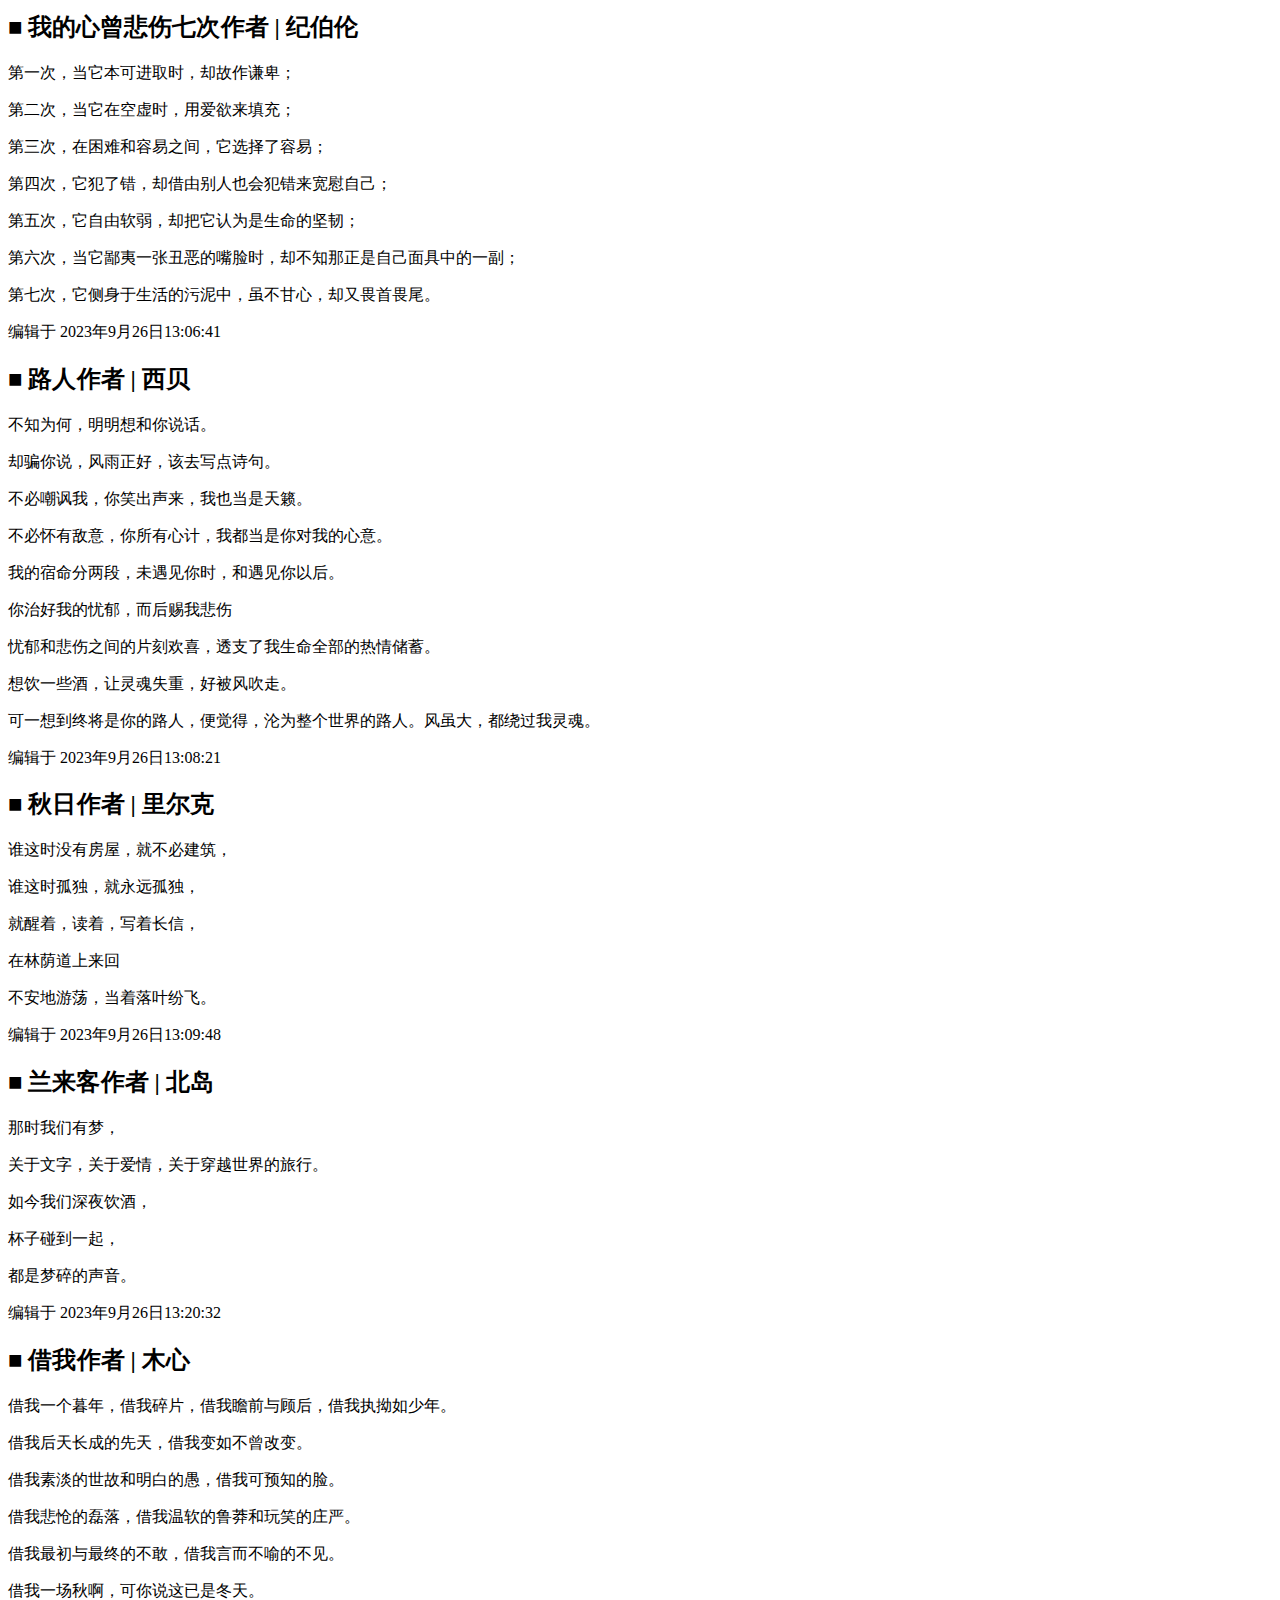
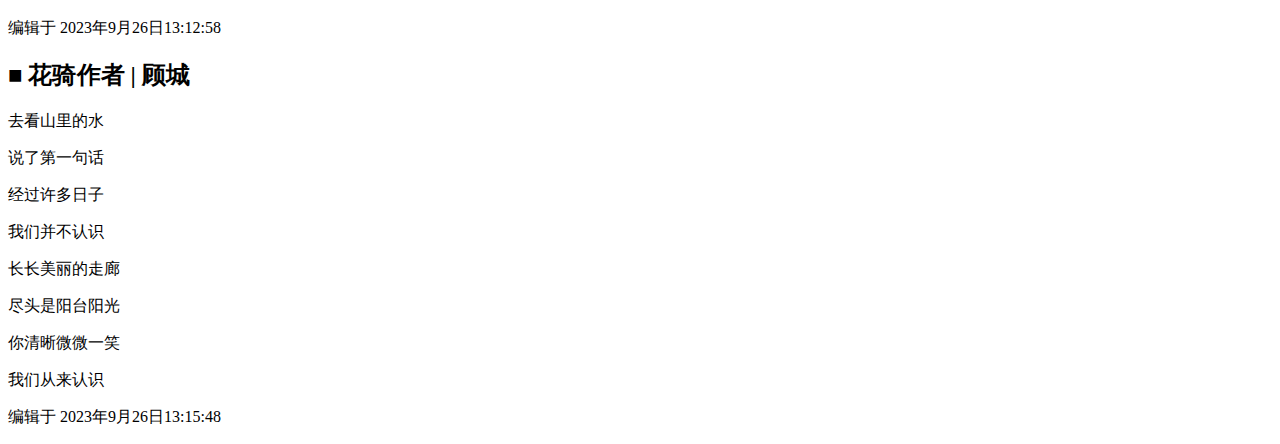
==== commit 511a9883: "Add files via upload" ====
--- a/index.html
+++ b/index.html
@@ -1,144 +1,280 @@
-<!DOCTYPE html> <!--html5声明-->
-<html lang="en"> <!-- 网页声明 zh-CN指的是中文 cn就是英文 -->
-
-<head> <!-- 头部标签开始 -->
-	<meta charset="UTF-8"> <!-- 声明字符编码 -->
-	<title>Mr.Chen - 主页</title> <!-- 网页标题 -->
-	<link rel="shortcut icon" href="./ico/ico.ico" type="image/x-icon">
-	<link rel="stylesheet" href="./css/index.css"><!-- 整体布局 -->
-	<link rel="stylesheet" href="./css/mbl.css"> <!-- 毛玻璃球 -->
-		
-	<link rel="stylesheet" href="./css/APlayer.min.css">
-	<script src="./js/APlayer.min.js"></script>
-	<script src="./js/Meting.min.js"></script> <!-- 音乐播放器 -->
-
-	<!-- 网页样式--css -->
-	<style>
-		
-	</style>
+<!DOCTYPE html>
+<html lang="en" class="no-js">
+
+<head>
+    <meta charset="UTF-8" />
+    <meta http-equiv="X-UA-Compatible" content="IE=edge">
+    <meta name="viewport" content="width=device-width, initial-scale=1">
+    <link rel="stylesheet" type="text/css" href="css/font-awesome.css" />
+    <link rel="stylesheet" type="text/css" href="css/normalize.css" />
+    <link rel="stylesheet" type="text/css" href="css/demo.css" />
+    <link rel="stylesheet" type="text/css" href="css/dragdealer.css" />
+    <link rel="stylesheet" type="text/css" href="css/component.css" />
+    <link rel="stylesheet" type="text/css" href="css/loading.css" />
+    <script src="js/modernizr.custom.js"></script>
 </head>
-<!-- 头部标签结束 -->
-
-<body><!-- 页面主体开始 -->
-	
-	<!-- 背景 -->
-	<canvas id="stars" class="stars"></canvas>
-	<script>
-		var starCount = 1500;
-		var starArr = new Array();
-	
-		var Star = function () {
-			this.x = windowWidth * Math.random();
-			this.y = 5000 * Math.random();
-			this.text = ".";
-			this.color = "white";
-			this.randomColor = function () {
-				var _r = Math.random();
-				if (_r < 0.5) {
-					this.color = "#333";
-				} else {
-					this.color = "white";
-				}
-			}
-		}
-	
-		window.onload = function () {
-			var starsE = document.getElementById("stars");
-			windowWidth = window.innerWidth;
-			starsE.width = windowWidth;
-			starsE.height = window.innerHeight;
-			context = starsE.getContext("2d");
-	
-			for (var i = 0; i < starCount; i++) {
-				var star = new Star();
-				star.randomColor();
-				starArr.push(star);
-			}
-	
-			showStars();
-		}
-	
-		function showStars() {
-			for (var n = 0; n < starCount; n++) {
-				starArr[n].randomColor();
-				context.fillStyle = starArr[n].color;
-				context.fillText(starArr[n].text, starArr[n].x, starArr[n].y);
-			}
-	
-			setTimeout("showStars()", 100);
-		}
-	</script>
-
-	<!--毛玻璃球-->
-	<div class="mbl">
-		<div class="mbl1"></div>
-		<div class="mbl2">
-			<div class="mbl3"></div>
-			<p class="mbl4">当前时间:</p>
-			<p>
-			<div class="jsq"></div>
-			</p>
-		</div>
-	</div>
-
-	<!-- ----------------------------------------------------------------------- -->
-
-	<!-- 中间区域 -->
-	<div class="div1">
-
-		<!-- 头像 -->
-		<div class="tx"><img src="./img/tx.png" alt="头像"></div>
-
-		<!-- 文字烟雾效果 -->
-		<div class="div1-1">
-			<center>
-				<h2>逃跑吧</h2>
-				<br />
-				<p class="text">
-					“逃出这满是世俗的生活，把自己流放到世界上的某个角落。”
-				</p>
-				<br />
-				<hr />
-			</center>
-		</div>
-		
-		<script>var txt = document.querySelector(".text");
-			txt.innerHTML = txt.textContent.replace(/\S/g, "<span>$&</span>");
-			var arr = document.querySelectorAll("span");
-
-			arr.forEach(function (temp) {
-				temp.addEventListener('mouseover', () => {
-					temp.classList.add('move');
-				})
-			}) 
-		</script>
-		<!-- ----------------------------------------------------------------------- -->
-		<div class="div1-2">
-			
-			<ul>
-				<li><a href="sy.html">首页</a></li>
-				<li>.</li>
-				<li><a href="http://music.163.com/playlist/2394498439/1578815994/?userid=1578815994"
-						target="_blank">网易云</a></li>
-				<li>.</li>
-				<li><a href="tj.html">推荐</a></li>
-			</ul>
-		</div>
-	</div>
-
-	<!-- ----------------------------------------------------------------------- -->
-
-	<!-- 音乐播放器 -->
-	<meting-js server="netease" type="playlist" id="2394498439" fixed="true" autoplay="true" preload="auto"
-		list-folded="true" list-max-height="400px" mutex="true">
-	</meting-js>
-
-	<!-- ----------------------------------------------------------------------- -->
-	<script src="./js/jsq.js" type="text/javascript"></script><!-- 计时器 -->
-
-
-
-</body><!-- 页面主体结束 -->
-
-</html>
-<!-- 结尾 -->
+
+<body>
+    <!-- loading -->
+    <div id="loading">
+        <div id="loading_bg">
+            <div class="spinner-box">
+                <div class="configure-border-1">
+                    <div class="configure-core"></div>
+                </div>
+                <div class="configure-border-2">
+                    <div class="configure-core"></div>
+                </div>
+            </div>
+        </div>
+    </div>
+
+    <script>
+        //Loading页面
+        document.onreadystatechange = function () {
+            if (document.readyState == "complete") {
+                loadingFade();
+            }
+        }
+        function loadingFade() {
+            var opacity = 1;
+            var loadingPage = document.getElementById('loading');
+            var loadingBackground = document.getElementById('loading_bg');
+            var time = setInterval(function () {
+                if (opacity <= 0) {
+                    clearInterval(time);
+                    loadingPage.remove();
+                    $('#loading').remove();
+                }
+
+                loadingBackground.style.opacity = opacity;
+                opacity -= 0.4;
+            }, 100);
+        }
+
+    </script>
+    <!-- 主页面 -->
+    <div class="container">
+        <header id="header" class="codrops-header">
+            <h1>下次遇见你，一定是在晴天。</h1>
+            <!-- <span class="message"></span> -->
+            <button class="slider-switch"></button>
+        </header>
+        <div id="overlay" class="overlay">
+            <div class="info">
+                <h2></h2>
+                <img src="./img/30.jpg" alt="" style="width: 600px;">
+                <!-- <span class="info-drag">拖动缩略图</span>
+                <span class="info-keys">使用方向键</span>
+                <span class="info-switch">切换视图</span> -->
+                <button>进入</button>
+            </div>
+        </div>
+        <div id="slideshow" class="dragslider">
+            <section class="img-dragger img-dragger-large dragdealer">
+                <div class="handle">
+                    <div class="slide" data-content="content-1">
+                        <div class="img-wrap"><img src="./img/4.jpg" alt="img1" /></div>
+                        <h2>浪漫<span>至死不渝，温柔绝对臣服。</span></h2>
+                        <button class="content-switch">↓</button>
+                    </div>
+                    <div class="slide" data-content="content-2">
+                        <div class="img-wrap"><img src="./img/15.png" alt="img2" /></div>
+                        <h2>风月<span>都好看，人间也浪漫。</span></h2>
+                        <button class="content-switch">↓</button>
+                    </div>
+                    <div class="slide" data-content="content-3">
+                        <div class="img-wrap"><img src="./img/2.png" alt="img3" /></div>
+                        <h2>所幸<span>皆为美好，所行不负年少。</span></h2>
+                        <button class="content-switch">↓</button>
+                    </div>
+                    <div class="slide" data-content="content-4">
+                        <div class="img-wrap"><img src="./img/3.png" alt="img4" /></div>
+                        <h2>星星<span>温柔泛滥，人间始终至善。</span></h2>
+                        <button class="content-switch">↓</button>
+                    </div>
+                    <div class="slide" data-content="content-5">
+                        <div class="img-wrap"><img src="./img/1.jpg" alt="img5" /></div>
+                        <h2>前方<span>的风景好，我的意思是别回头。</span></h2>
+                        <button class="content-switch">↓</button>
+                    </div>
+                    <div class="slide" data-content="content-6">
+                        <div class="img-wrap"><img src="./img/32.jpg" alt="img6" /></div>
+                        <h2>没有<span>销声匿迹，我在热爱生活。</span></h2>
+                        <button class="content-switch">↓</button>
+                    </div>
+                    <div class="slide" data-content="content-7">
+                        <div class="img-wrap"><img src="./img/6.jpg" alt="img7" /></div>
+                        <h2>听山河<span>把春风酿成千言万语，吹过旧人故里。</span></h2>
+                        <button class="content-switch">↓</button>
+                    </div>
+                    <div class="slide" data-content="content-8">
+                        <div class="img-wrap"><img src="./img/7.png" alt="img8" /></div>
+                        <h2>走不尽<span>的山峦与起伏，献给披星戴月的三千里路。</span></h2>
+                        <button class="content-switch">↓</button>
+                    </div>
+                </div>
+            </section><!-- /img-dragger-->
+            <!-- Content section -->
+            <section class="pages">
+                <div class="content" data-content="content-1">
+                    <h2>■ 雪<span>作者 | 李松山</span></h2>
+                    <p>我沉闷地走着，</p>
+                    <p>没有回过头看你。</p>
+                    <p>在这个令人恍惚的世界，</p>
+                    <p>每一片雪，</p>
+                    <p>都蓄着经年的泪水。</p>
+                    <p class="related">
+                        编辑于 2023年9月26日12:42:33
+                    </p>
+                </div>
+
+                <div class="content" data-content="content-2">
+                    <h2>■ 有一天我会老<span>作者 | 路也</span></h2>
+                    <p>我会惊讶地发现，这一生多么像</p>
+                    <p>多么像一支装了子弹的枪</p>
+                    <p>永远在瞄准，在忧伤</p>
+                    <p>却最终没有扣动扳机</p>
+                    <p>让狂欢似的愤怒出膛</p>
+                    <p class="related">
+                        编辑于 2023年9月26日13:04:57
+                    </p>
+                </div>
+
+                <div class="content" data-content="content-3">
+                    <h2>■ 我的心曾悲伤七次<span>作者 | 纪伯伦</span></h2>
+                    <p>第一次，当它本可进取时，却故作谦卑；</p>
+                    <p>第二次，当它在空虚时，用爱欲来填充；</p>
+                    <p>第三次，在困难和容易之间，它选择了容易；</p>
+                    <p>第四次，它犯了错，却借由别人也会犯错来宽慰自己；</p>
+                    <p>第五次，它自由软弱，却把它认为是生命的坚韧；</p>
+                    <p>第六次，当它鄙夷一张丑恶的嘴脸时，却不知那正是自己面具中的一副；</p>
+                    <p>第七次，它侧身于生活的污泥中，虽不甘心，却又畏首畏尾。</p>
+                    <p class="related">
+                        编辑于 2023年9月26日13:06:41
+                    </p>
+                </div>
+
+                <div class="content" data-content="content-4">
+                    <h2>■ 路人<span>作者 | 西贝</span></h2>
+                    <p>不知为何，明明想和你说话。</p>
+                    <p>却骗你说，风雨正好，该去写点诗句。</p>
+                    <p>不必嘲讽我，你笑出声来，我也当是天籁。</p>
+                    <p>不必怀有敌意，你所有心计，我都当是你对我的心意。</p>
+                    <p>我的宿命分两段，未遇见你时，和遇见你以后。</p>
+                    <p>你治好我的忧郁，而后赐我悲伤</p>
+                    <p>忧郁和悲伤之间的片刻欢喜，透支了我生命全部的热情储蓄。</p>
+                    <p>想饮一些酒，让灵魂失重，好被风吹走。</p>
+                    <p>可一想到终将是你的路人，便觉得，沦为整个世界的路人。风虽大，都绕过我灵魂。</p>
+                    <p class="related">
+                        编辑于 2023年9月26日13:08:21
+                    </p>
+                </div>
+
+                <div class="content" data-content="content-5">
+                    <h2>■ 秋日<span>作者 | 里尔克</span></h2>
+                    <p>谁这时没有房屋，就不必建筑，</p>
+                    <p>谁这时孤独，就永远孤独，</p>
+                    <p>就醒着，读着，写着长信，</p>
+                    <p>在林荫道上来回</p>
+                    <p>不安地游荡，当着落叶纷飞。</p>
+                    <p class="related">
+                        编辑于 2023年9月26日13:09:48
+                    </p>
+                </div>
+
+                <div class="content" data-content="content-6">
+                    <h2>■ 兰来客<span>作者 | 北岛</span></h2>
+                    <p>那时我们有梦，</p>
+                    <p>关于文字，关于爱情，关于穿越世界的旅行。</p>
+                    <p>如今我们深夜饮酒，</p>
+                    <p>杯子碰到一起，</p>
+                    <p>都是梦碎的声音。</p>
+                    <p class="related">
+                        编辑于 2023年9月26日13:20:32
+                    </p>
+                </div>
+
+                <div class="content" data-content="content-7">
+                    <h2>■ 借我<span>作者 | 木心</span></h2>
+                    <p>借我一个暮年，借我碎片，借我瞻前与顾后，借我执拗如少年。</p>
+                    <p>借我后天长成的先天，借我变如不曾改变。</p>
+                    <p>借我素淡的世故和明白的愚，借我可预知的脸。</p>
+                    <p>借我悲怆的磊落，借我温软的鲁莽和玩笑的庄严。</p>
+                    <p>借我最初与最终的不敢，借我言而不喻的不见。</p>
+                    <p>借我一场秋啊，可你说这已是冬天。</p>
+                    <p class="related">
+                        编辑于 2023年9月26日13:12:58
+                    </p>
+                </div>
+                <div class="content" data-content="content-8">
+                    <h2>■ 花骑<span></span>作者 | 顾城</h2>
+                    <p>去看山里的水</p>
+                    <p>说了第一句话</p>
+                    <p>经过许多日子</p>
+                    <p>我们并不认识</p>
+                    <p>长长美丽的走廊</p>
+                    <p>尽头是阳台阳光</p>
+                    <p>你清晰微微一笑</p>
+                    <p>我们从来认识</p>
+                    <p class="related">
+                        编辑于 2023年9月26日13:15:48
+                    </p>
+                </div>
+            </section>
+        </div>
+    </div><!-- /container -->
+    <script src="js/dragdealer.js"></script>
+    <script src="js/classie.js"></script>
+    <script src="js/dragslideshow.js"></script>
+    <script>
+        (function () {
+
+            var overlay = document.getElementById('overlay'),
+                overlayClose = overlay.querySelector('button'),
+                header = document.getElementById('header')
+            switchBtnn = header.querySelector('button.slider-switch'),
+                toggleBtnn = function () {
+                    if (slideshow.isFullscreen) {
+                        classie.add(switchBtnn, 'view-maxi');
+                    }
+                    else {
+                        classie.remove(switchBtnn, 'view-maxi');
+                    }
+                },
+                toggleCtrls = function () {
+                    if (!slideshow.isContent) {
+                        classie.add(header, 'hide');
+                    }
+                },
+                toggleCompleteCtrls = function () {
+                    if (!slideshow.isContent) {
+                        classie.remove(header, 'hide');
+                    }
+                },
+                slideshow = new DragSlideshow(document.getElementById('slideshow'), {
+                    // toggle between fullscreen and minimized slideshow
+                    onToggle: toggleBtnn,
+                    // toggle the main image and the content view
+                    onToggleContent: toggleCtrls,
+                    // toggle the main image and the content view (triggered after the animation ends)
+                    onToggleContentComplete: toggleCompleteCtrls
+                }),
+                toggleSlideshow = function () {
+                    slideshow.toggle();
+                    toggleBtnn();
+                },
+                closeOverlay = function () {
+                    classie.add(overlay, 'hide');
+                };
+
+            // toggle between fullscreen and small slideshow
+            switchBtnn.addEventListener('click', toggleSlideshow);
+            // close overlay
+            overlayClose.addEventListener('click', closeOverlay);
+
+        }());
+    </script>
+</body>
+
+</html>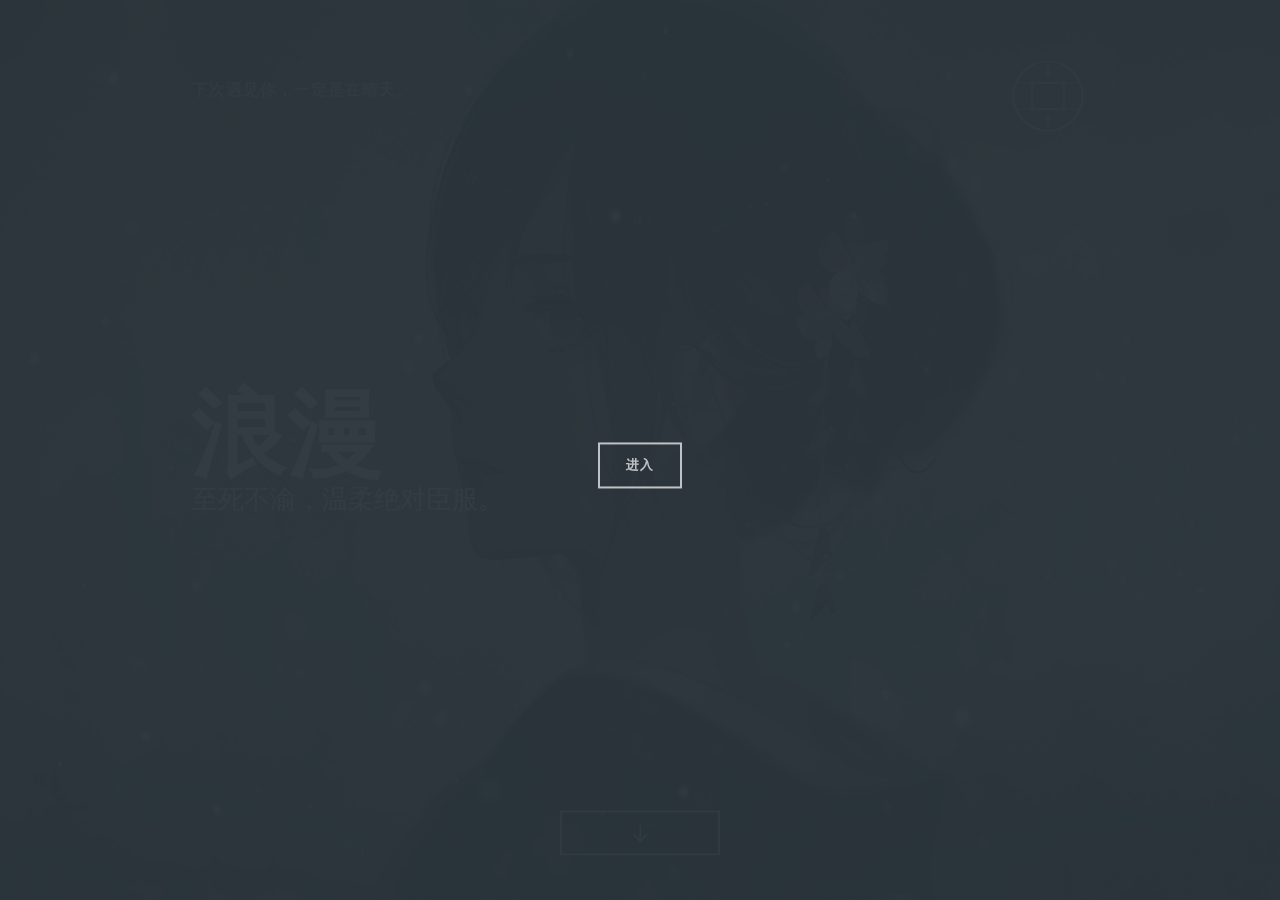
==== commit 3d8b2f62: "Update index.html" ====
--- a/index.html
+++ b/index.html
@@ -63,7 +63,7 @@
         <div id="overlay" class="overlay">
             <div class="info">
                 <h2></h2>
-                <img src="./img/30.jpg" alt="" style="width: 600px;">
+                <img src="./img/7.jpg" alt="" style="width: 600px;">
                 <!-- <span class="info-drag">拖动缩略图</span>
                 <span class="info-keys">使用方向键</span>
                 <span class="info-switch">切换视图</span> -->
@@ -74,42 +74,42 @@
             <section class="img-dragger img-dragger-large dragdealer">
                 <div class="handle">
                     <div class="slide" data-content="content-1">
-                        <div class="img-wrap"><img src="./img/4.jpg" alt="img1" /></div>
+                        <div class="img-wrap"><img src="./img/2.png" alt="img1" /></div>
                         <h2>浪漫<span>至死不渝，温柔绝对臣服。</span></h2>
                         <button class="content-switch">↓</button>
                     </div>
                     <div class="slide" data-content="content-2">
-                        <div class="img-wrap"><img src="./img/15.png" alt="img2" /></div>
+                        <div class="img-wrap"><img src="./img/10.png" alt="img2" /></div>
                         <h2>风月<span>都好看，人间也浪漫。</span></h2>
                         <button class="content-switch">↓</button>
                     </div>
                     <div class="slide" data-content="content-3">
-                        <div class="img-wrap"><img src="./img/2.png" alt="img3" /></div>
+                        <div class="img-wrap"><img src="./img/12.png" alt="img3" /></div>
                         <h2>所幸<span>皆为美好，所行不负年少。</span></h2>
                         <button class="content-switch">↓</button>
                     </div>
                     <div class="slide" data-content="content-4">
-                        <div class="img-wrap"><img src="./img/3.png" alt="img4" /></div>
+                        <div class="img-wrap"><img src="./img/13.png" alt="img4" /></div>
                         <h2>星星<span>温柔泛滥，人间始终至善。</span></h2>
                         <button class="content-switch">↓</button>
                     </div>
                     <div class="slide" data-content="content-5">
-                        <div class="img-wrap"><img src="./img/1.jpg" alt="img5" /></div>
+                        <div class="img-wrap"><img src="./img/15.png" alt="img5" /></div>
                         <h2>前方<span>的风景好，我的意思是别回头。</span></h2>
                         <button class="content-switch">↓</button>
                     </div>
                     <div class="slide" data-content="content-6">
-                        <div class="img-wrap"><img src="./img/32.jpg" alt="img6" /></div>
+                        <div class="img-wrap"><img src="./img/16.png" alt="img6" /></div>
                         <h2>没有<span>销声匿迹，我在热爱生活。</span></h2>
                         <button class="content-switch">↓</button>
                     </div>
                     <div class="slide" data-content="content-7">
-                        <div class="img-wrap"><img src="./img/6.jpg" alt="img7" /></div>
+                        <div class="img-wrap"><img src="./img/17.png" alt="img7" /></div>
                         <h2>听山河<span>把春风酿成千言万语，吹过旧人故里。</span></h2>
                         <button class="content-switch">↓</button>
                     </div>
                     <div class="slide" data-content="content-8">
-                        <div class="img-wrap"><img src="./img/7.png" alt="img8" /></div>
+                        <div class="img-wrap"><img src="./img/14.png" alt="img8" /></div>
                         <h2>走不尽<span>的山峦与起伏，献给披星戴月的三千里路。</span></h2>
                         <button class="content-switch">↓</button>
                     </div>
@@ -124,6 +124,13 @@
                     <p>在这个令人恍惚的世界，</p>
                     <p>每一片雪，</p>
                     <p>都蓄着经年的泪水。</p>
+                    <p></p>
+                    <p></p>
+                    <p></p>
+                    <p></p>
+                    <p></p>
+                    <p></p>
+                    <p></p>
                     <p class="related">
                         编辑于 2023年9月26日12:42:33
                     </p>
@@ -136,6 +143,13 @@
                     <p>永远在瞄准，在忧伤</p>
                     <p>却最终没有扣动扳机</p>
                     <p>让狂欢似的愤怒出膛</p>
+                    <p></p>
+                    <p></p>
+                    <p></p>
+                    <p></p>
+                    <p></p>
+                    <p></p>
+                    <p></p>
                     <p class="related">
                         编辑于 2023年9月26日13:04:57
                     </p>
@@ -150,6 +164,11 @@
                     <p>第五次，它自由软弱，却把它认为是生命的坚韧；</p>
                     <p>第六次，当它鄙夷一张丑恶的嘴脸时，却不知那正是自己面具中的一副；</p>
                     <p>第七次，它侧身于生活的污泥中，虽不甘心，却又畏首畏尾。</p>
+                    <p></p>
+                    <p></p>
+                    <p></p>
+                    <p></p>
+                    <p></p>
                     <p class="related">
                         编辑于 2023年9月26日13:06:41
                     </p>
@@ -166,6 +185,9 @@
                     <p>忧郁和悲伤之间的片刻欢喜，透支了我生命全部的热情储蓄。</p>
                     <p>想饮一些酒，让灵魂失重，好被风吹走。</p>
                     <p>可一想到终将是你的路人，便觉得，沦为整个世界的路人。风虽大，都绕过我灵魂。</p>
+                    <p></p>
+                    <p></p>
+                    <p></p>
                     <p class="related">
                         编辑于 2023年9月26日13:08:21
                     </p>
@@ -178,6 +200,13 @@
                     <p>就醒着，读着，写着长信，</p>
                     <p>在林荫道上来回</p>
                     <p>不安地游荡，当着落叶纷飞。</p>
+                    <p></p>
+                    <p></p>
+                    <p></p>
+                    <p></p>
+                    <p></p>
+                    <p></p>
+                    <p></p>
                     <p class="related">
                         编辑于 2023年9月26日13:09:48
                     </p>
@@ -190,6 +219,13 @@
                     <p>如今我们深夜饮酒，</p>
                     <p>杯子碰到一起，</p>
                     <p>都是梦碎的声音。</p>
+                    <p></p>
+                    <p></p>
+                    <p></p>
+                    <p></p>
+                    <p></p>
+                    <p></p>
+                    <p></p>
                     <p class="related">
                         编辑于 2023年9月26日13:20:32
                     </p>
@@ -203,6 +239,12 @@
                     <p>借我悲怆的磊落，借我温软的鲁莽和玩笑的庄严。</p>
                     <p>借我最初与最终的不敢，借我言而不喻的不见。</p>
                     <p>借我一场秋啊，可你说这已是冬天。</p>
+                    <p></p>
+                    <p></p>
+                    <p></p>
+                    <p></p>
+                    <p></p>
+                    <p></p>
                     <p class="related">
                         编辑于 2023年9月26日13:12:58
                     </p>
@@ -217,6 +259,10 @@
                     <p>尽头是阳台阳光</p>
                     <p>你清晰微微一笑</p>
                     <p>我们从来认识</p>
+                    <p></p>
+                    <p></p>
+                    <p></p>
+                    <p></p>
                     <p class="related">
                         编辑于 2023年9月26日13:15:48
                     </p>
@@ -277,4 +323,4 @@
     </script>
 </body>
 
-</html>+</html>
--- a/css/demo.css
+++ b/css/demo.css
@@ -0,0 +1,227 @@
+@font-face {
+    font-weight: normal;
+    font-style: normal;
+    font-family: 'codropsicons';
+    src: url('../fonts/codropsicons/codropsicons.eot');
+    src: url('../fonts/codropsicons/codropsicons.eot?#iefix') format('embedded-opentype'),
+        url('../fonts/codropsicons/codropsicons.woff') format('woff'),
+        url('../fonts/codropsicons/codropsicons.ttf') format('truetype'),
+        url('../fonts/codropsicons/codropsicons.svg#codropsicons') format('svg');
+}
+
+*,
+*:after,
+*:before {
+    border-box: none;
+    box-sizing: border-box;
+}
+
+.clearfix:before,
+.clearfix:after {
+    content: '';
+    display: table;
+}
+
+.clearfix:after {
+    clear: both;
+}
+
+body {
+    background: #2c3135;
+    color: #c5d3d6;
+    font-weight: 400;
+    font-size: 1em;
+    font-family: 'Lato', Arial, sans-serif;
+}
+
+a {
+    color: #fff;
+    text-decoration: none;
+    outline: none;
+}
+
+a:hover,
+a:focus {
+    color: #c5d3d6;
+}
+
+.js .codrops-header,
+.js .codrops-top {
+    position: fixed;
+    z-index: 1000;
+}
+
+/* Header */
+.codrops-header {
+    margin: 0 auto;
+    width: 70%;
+    left: 15%;
+    top: 3.5em;
+    pointer-events: none;
+    -webkit-transition: opacity 0.3s;
+    transition: opacity 0.3s;
+}
+
+.message {
+    display: none;
+    clear: both;
+    color: #f39c12;
+}
+
+.codrops-header h1 {
+    margin: 0;
+    font-weight: 700;
+    font-size: 1em;
+    line-height: 1.3;
+    padding: 1.5em 0 0.25em;
+    text-transform: uppercase;
+    letter-spacing: 1px;
+    float: left;
+}
+
+.overlay {
+    position: fixed;
+    width: 100%;
+    height: 100%;
+    background-color: rgba(40, 49, 56, 0.95);
+    z-index: 1500;
+}
+
+.no-js .overlay,
+.overlay.hide {
+    -webkit-transition: opacity 0.3s, visibility 0.3s;
+    transition: opacity 0.3s, visibility 0.3s;
+    visibility: hidden;
+}
+
+.info {
+    text-align: center;
+    position: absolute;
+    top: 50%;
+    left: 0;
+    -webkit-transform: translateY(-50%);
+    transform: translateY(-50%);
+    text-transform: uppercase;
+    font-weight: 700;
+    letter-spacing: 1px;
+    font-size: 80%;
+    width: 100%;
+    font-family: '微软雅黑';
+}
+
+.info span {
+    display: inline-block;
+    width: 180px;
+    height: 180px;
+    padding: 10px;
+    margin: 4px;
+    text-align: center;
+    vertical-align: top;
+    background-size: 75%;
+    background-color: rgba(52, 73, 94, 0.7);
+    background-repeat: no-repeat;
+    background-position: 50% 85%;
+}
+
+.info span.info-drag {
+    background-image: url(../img/drag.svg);
+}
+
+.info span.info-keys {
+    background-image: url(../img/keys.svg);
+}
+
+.info span.info-switch {
+    background-image: url(../img/switchmin.svg);
+    background-size: 65%;
+}
+
+.info button {
+    border: 2px solid #fff;
+    background: transparent;
+    color: #fff;
+    font-weight: bold;
+    padding: 1em 2em;
+    letter-spacing: 1px;
+    text-transform: uppercase;
+    display: block;
+    margin: 1em auto;
+    opacity: 0.7;
+    outline: none;
+}
+
+.info button:hover {
+    opacity: 1;
+}
+
+/* To Navigation Style */
+.codrops-top {
+    width: 100%;
+    text-transform: uppercase;
+    font-weight: 400;
+    font-size: 0.69em;
+    line-height: 2.2;
+    top: 0;
+    left: 0;
+}
+
+.codrops-top a {
+    display: inline-block;
+    padding: 0 1em;
+    text-decoration: none;
+    letter-spacing: 1px;
+}
+
+.codrops-top span.right {
+    float: right;
+}
+
+.codrops-top span.right a {
+    display: block;
+    float: left;
+}
+
+.codrops-icon:before {
+    margin: 0 4px;
+    text-transform: none;
+    font-weight: normal;
+    font-style: normal;
+    font-variant: normal;
+    font-family: 'codropsicons';
+    line-height: 1;
+    speak: none;
+    -webkit-font-smoothing: antialiased;
+}
+
+.codrops-icon-drop:before {
+    content: "\e001";
+}
+
+.codrops-icon-prev:before {
+    content: "\e004";
+}
+
+@media screen and (max-width: 650px) {
+    .message {
+        display: block;
+    }
+
+    .info span.info-keys,
+    .info span.info-switch {
+        display: none;
+    }
+}
+
+@media screen and (max-width: 30em) {
+    .info span {
+        width: 100px;
+        height: 100px;
+        font-size: 0.5em;
+    }
+}
+
+@media screen and (max-width: 25em) {
+    .codrops-icon span {
+        display: none;
+    }
+}--- a/css/dragdealer.css
+++ b/css/dragdealer.css
@@ -0,0 +1,32 @@
+/**
+ * Dragdealer.js 0.9.7
+ * http://github.com/skidding/dragdealer
+ *
+ * (c) 2010+ Ovidiu Chereche葯
+ * http://skidding.mit-license.org
+ */
+
+.dragdealer {
+    position: relative;
+    height: 30px;
+}
+
+.dragdealer .handle {
+    position: absolute;
+    top: 0;
+    left: 0;
+}
+
+.dragdealer .red-bar {
+    width: 100px;
+    height: 30px;
+    background: #CC0000;
+    color: #FFF;
+    font-size: 14px;
+    line-height: 30px;
+    text-align: center;
+}
+
+.dragdealer .disabled {
+    background: #898989;
+}--- a/css/component.css
+++ b/css/component.css
@@ -0,0 +1,483 @@
+@font-face {
+    font-family: 'feathericons';
+    src: url('../fonts/feathericons/feathericons.eot?2h4ajg');
+    src: url('../fonts/feathericons/feathericons.eot?#iefix2h4ajg') format('embedded-opentype'),
+        url('../fonts/feathericons/feathericons.woff?2h4ajg') format('woff'),
+        url('../fonts/feathericons/feathericons.ttf?2h4ajg') format('truetype'),
+        url('../fonts/feathericons/feathericons.svg?2h4ajg#feathericons') format('svg');
+    font-weight: normal;
+    font-style: normal;
+}
+
+html,
+body,
+.js .container,
+.js .dragslider,
+.js .img-dragger .handle {
+    height: 100%;
+}
+
+html.js,
+.js body {
+    overflow: hidden;
+    position: relative;
+}
+
+body {
+    background-color: rgba(109, 150, 167, 0.699);
+}
+
+.js .dragslider {
+    position: absolute;
+    top: 0;
+    left: 0;
+    width: 100%;
+    height: 100%;
+    -webkit-transition: -webkit-transform 0.6s cubic-bezier(.7, 0, .3, 1);
+    transition: transform 0.6s cubic-bezier(.7, 0, .3, 1);
+}
+
+.dragslider.show-content {
+    -webkit-transform: translate3d(0, -100%, 0);
+    transform: translate3d(0, -100%, 0);
+}
+
+.dragslider h2 {
+    font-family: 'Playfair Display', serif;
+    font-size: 6em;
+    font-weight: 700;
+    margin: 0 auto;
+    line-height: 1;
+    position: relative;
+}
+
+.no-js .dragslider h2 {
+    padding: 15px;
+}
+
+.dragslider h2 span {
+    display: block;
+    font-size: 27%;
+    font-family: 'Lato', sans-serif;
+    font-weight: 300;
+    padding-top: 0.2em;
+}
+
+/* Switch button */
+button.slider-switch {
+    font-size: 0;
+    width: 80px;
+    height: 80px;
+    padding: 0;
+    color: transparent;
+    position: relative;
+    border: none;
+    background: url(../img/switchmin.svg) no-repeat center center;
+    background-size: 90%;
+    float: right;
+    outline: none;
+    overflow: hidden;
+    opacity: 0.7;
+    -webkit-transition: opacity 0.3s;
+    transition: opacity 0.3s;
+    pointer-events: auto;
+}
+
+.no-js button.slider-switch {
+    display: none;
+}
+
+button.slider-switch.view-maxi {
+    background-image: url(../img/switchmax.svg)
+}
+
+button.slider-switch:hover {
+    opacity: 1;
+}
+
+/* Dragger */
+.img-dragger {
+    position: relative;
+    z-index: 100;
+}
+
+.js .img-dragger {
+    position: absolute;
+    width: 100%;
+    height: 100%;
+    top: 50%;
+    left: 50%;
+    -webkit-transform: translate3d(-50%, -50%, 0);
+    transform: translate3d(-50%, -50%, 0);
+}
+
+.js .img-dragger-large {
+    width: 100%;
+    height: 100%;
+}
+
+.js .img-dragger .handle {
+    -webkit-transform-style: preserve-3d;
+    transform-style: preserve-3d;
+    white-space: nowrap;
+    font-size: 0;
+}
+
+.no-js .img-dragger,
+.no-js .img-dragger .handle {
+    height: auto;
+    position: relative;
+    text-align: center;
+    font-size: 0;
+    clear: both;
+    white-space: nowrap;
+    overflow: auto;
+}
+
+.no-js .img-dragger .handle {
+    padding: 40px 0 0;
+}
+
+.img-dragger .slide {
+    display: inline-block;
+    position: relative;
+    height: 100%;
+    background: #567076;
+    font-size: 16px;
+    white-space: normal;
+    cursor: -webkit-grab;
+    cursor: -moz-grab;
+    -webkit-touch-callout: none;
+    -webkit-user-select: none;
+    -khtml-user-select: none;
+    -moz-user-select: none;
+    -ms-user-select: none;
+    user-select: none;
+    vertical-align: top;
+}
+
+.no-js .img-dragger .slide {
+    width: 300px;
+    font-size: 7px;
+    min-height: 200px;
+}
+
+.img-dragger .slide:active {
+    cursor: -webkit-grabbing;
+    cursor: -moz-grabbing;
+}
+
+.img-wrap {
+    position: absolute;
+    width: 100%;
+    height: 100%;
+    overflow: hidden;
+}
+
+.img-wrap img {
+    position: absolute;
+    top: 0;
+    left: 0;
+    width: 100%;
+    height: 100%;
+    display: block;
+    height: calc(100% + 0.2px);
+    opacity: 0.5;
+}
+
+@media screen and (min-aspect-ratio: 1280/850) {
+    .img-dragger .img-wrap img {
+        width: calc(100% + 0.2px);
+        height: 100%;
+        object-fit: cover;
+    }
+}
+
+.js .slide h2 {
+    color: #fff;
+    position: absolute;
+    -webkit-transition: opacity 0.3s;
+    transition: opacity 0.3s;
+}
+
+.js .img-dragger-large .slide h2 {
+    width: 70%;
+    left: 15%;
+    top: 50%;
+    -webkit-transform: translate3d(0, -50%, 0);
+    transform: translate3d(0, -50%, 0);
+}
+
+.img-dragger-small .slide h2 {
+    font-size: 2.5em;
+    padding-top: 1em;
+    top: 100%;
+    width: 100%;
+    text-align: center;
+    color: #34495e;
+    animation: slideUpFade 0.4s 0.1s;
+    -webkit-animation: slideUpFade 0.4s 0.1s;
+}
+
+@keyframes slideUpFade {
+    from {
+        opacity: 0;
+        -webkit-transform: translate3d(0, 20px, 0);
+    }
+
+    to {
+        opacity: 1;
+        -webkit-transform: translate3d(0, 0, 0);
+    }
+}
+
+@-webkit-keyframes slideUpFade {
+    from {
+        opacity: 0;
+        -webkit-transform: translate3d(0, 20px, 0);
+    }
+
+    to {
+        opacity: 1;
+        -webkit-transform: translate3d(0, 0, 0);
+    }
+}
+
+.img-dragger-small .slide h2 span {
+    font-size: 0.35em;
+}
+
+.img-dragger-small .slide.current h2 {
+    color: #fff;
+    -webkit-animation-delay: 0s;
+    animation-delay: 0s;
+    -webkit-transition: color 0.3s, opacity 0.3s;
+    transition: color 0.3s, opacity 0.3s;
+}
+
+.slide h2 i {
+    font-style: normal;
+    font-weight: 400;
+}
+
+button.content-switch {
+    border: 2px solid #fff;
+    width: 160px;
+    text-indent: 200%;
+    overflow: hidden;
+    white-space: nowrap;
+    background: transparent;
+    color: #fff;
+    font-family: 'Lato', sans-serif;
+    position: absolute;
+    cursor: pointer;
+    top: 100%;
+    left: 50%;
+    -webkit-transform: translate3d(-50%, -200%, 0);
+    transform: translate3d(-50%, -200%, 0);
+    padding: 1em 2em;
+    font-size: 0.85em;
+    line-height: 1;
+    text-transform: uppercase;
+    letter-spacing: 1px;
+    font-weight: 400;
+    outline: none;
+    z-index: 1000;
+    opacity: 0.7;
+    -webkit-transition: -webkit-transform 0.6s cubic-bezier(.7, 0, .3, 1), opacity 0.3s, color 0.3s, border-color 0.3s;
+    transition: transform 0.6s cubic-bezier(.7, 0, .3, 1), opacity 0.3s, color 0.3s, border-color 0.3s;
+}
+
+.no-js button.content-switch {
+    display: none;
+}
+
+button.content-switch:hover {
+    opacity: 1;
+}
+
+button.content-switch::before {
+    content: '\e097';
+    font-family: 'feathericons';
+    speak: none;
+    position: absolute;
+    width: 100%;
+    height: 100%;
+    left: 0;
+    text-indent: 0;
+    font-size: 1.5em;
+    line-height: 0.75;
+    -webkit-font-smoothing: antialiased;
+    -moz-osx-font-smoothing: grayscale;
+}
+
+.show-content .current button.content-switch {
+    border-color: #c5d3d6;
+    color: #c5d3d6;
+    -webkit-transform: translate3d(-50%, 100%, 0);
+    transform: translate3d(-50%, 100%, 0);
+}
+
+.show-content .current button.content-switch::before {
+    content: '\e096';
+}
+
+/* Content */
+.js .pages {
+    position: absolute;
+    top: 100%;
+    height: 0;
+    width: 100%;
+    overflow-y: scroll;
+    -webkit-overflow-scrolling: touch;
+    -webkit-transition: height 0s 0.6s;
+    transition: height 0s 0.6s;
+}
+
+.js .show-content .pages {
+    -webkit-transition: none;
+    transition: none;
+    height: 100%;
+}
+
+.pages .content {
+    background: #dfe3e3;
+    text-align: center;
+    color: #545b61;
+    font-size: 1.5em;
+}
+
+.js .pages .content {
+    position: absolute;
+    top: 0;
+    left: 0;
+    height: 0;
+    width: 100%;
+    overflow: hidden;
+    -webkit-transition: height 0s 0.6s;
+    transition: height 0s 0.6s;
+}
+
+.pages .content.show {
+    height: auto;
+    -webkit-transition: none;
+    transition: none;
+}
+
+.pages .content h2 {
+    font-size: 3em;
+    max-width: 70%;
+    color: #34495e;
+    padding: 2.25em 10px 1em;
+}
+
+.no-js .pages .content h2 {
+    padding-top: 1em;
+}
+
+.pages .content h2 span {
+    font-size: 0.35em;
+    color: #95a5a6;
+}
+
+.pages .content p {
+    max-width: 1100px;
+    margin: 0 auto;
+    padding: 0.5em 2em;
+    line-height: 1.5;
+    text-align: left;
+    font-family: 'Book Antiqua', Palatino, 'Palatino Linotype', 'Palatino LT STD', Georgia, serif;
+}
+
+.pages .content p:last-child {
+    padding: 5em 1em 8em;
+    text-align: center;
+    font-weight: bold;
+}
+
+.js .pages .content h2,
+.js .pages .content p {
+    -webkit-transform: translate3d(0, 200px, 0);
+    transform: translate3d(0, 200px, 0);
+    -webkit-transition-property: opacity;
+    transition-property: opacity;
+    -webkit-transition-duration: 0.3s;
+    transition-duration: 0.3s;
+    -webkit-transition-timing-function: cubic-bezier(.7, 0, .3, 1);
+    transition-timing-function: cubic-bezier(.7, 0, .3, 1);
+}
+
+.pages .content.show h2,
+.pages .content.show p {
+    -webkit-transition-duration: 1s;
+    transition-duration: 1s;
+    -webkit-transition-property: -webkit-transform, opacity;
+    transition-property: transform, opacity;
+    -webkit-transform: translate3d(0, 0, 0);
+    transform: translate3d(0, 0, 0);
+}
+
+.pages .content.show p {
+    -webkit-transition-delay: 0.1s;
+    transition-delay: 0.1s;
+}
+
+.pages .content a {
+    color: #3c89d5;
+    display: block;
+}
+
+.pages .content a:hover {
+    color: #545b61;
+}
+
+/* Switch */
+.switch-min .img-dragger-large .slide>*:not(.img-wrap),
+.switch-max .img-dragger-small .slide>*:not(.img-wrap) {
+    /* fade out everything except image */
+    opacity: 0;
+    -webkit-transition: none;
+    transition: none;
+}
+
+.switch-min .img-dragger-large,
+.switch-max .img-dragger-small {
+    -webkit-transition: -webkit-transform 0.6s cubic-bezier(.7, 0, .3, 1);
+    transition: transform 0.6s cubic-bezier(.7, 0, .3, 1);
+}
+
+.img-dragger-small button.content-switch {
+    opacity: 0;
+    pointer-events: none;
+}
+
+/* Helper classes */
+.no-transition {
+    -webkit-transition: none !important;
+    transition: none !important;
+}
+
+.hide {
+    opacity: 0 !important;
+    pointer-events: none !important;
+}
+
+@media screen and (max-width: 63.125em) {
+    .dragslider h2 {
+        font-size: 2.8em;
+    }
+
+    .pages .content {
+        font-size: 100%;
+    }
+
+    .pages .content h2 {
+        font-size: 3em;
+    }
+}
+
+@media screen and (max-width: 650px) {
+    button.slider-switch {
+        display: none;
+    }
+}--- a/css/loading.css
+++ b/css/loading.css
@@ -0,0 +1,105 @@
+/*********LoadingPage*************/
+#loading {
+    position: absolute;
+    background-color: rgba(0, 0, 0, 0.7);
+    top: 0px;
+    left: 0px;
+    width: 100%;
+    height: 100%;
+    z-index: 9999;
+}
+
+#loading_bg {
+    background-color: rgba(0, 0, 0, 0.7);
+}
+
+.spinner-box {
+    width: 300px;
+    height: 300px;
+    top: 50%;
+    left: 50%;
+    -webkit-transform: translate(-50%, -50%);
+    transform: translate(-50%, -50%);
+    position: absolute;
+    display: flex;
+    justify-content: center;
+    align-items: center;
+    background-color: transparent;
+}
+
+.configure-border-1 {
+    width: 115px;
+    height: 115px;
+    padding: 3px;
+    position: absolute;
+    display: flex;
+    justify-content: center;
+    align-items: center;
+    background: #ffab91;
+    animation: configure-clockwise 3s ease-in-out 0s infinite alternate;
+}
+
+.configure-border-2 {
+    width: 115px;
+    height: 115px;
+    padding: 3px;
+    left: -115px;
+    display: flex;
+    justify-content: center;
+    align-items: center;
+    background: rgb(63, 249, 220);
+    transform: rotate(45deg);
+    animation: configure-xclockwise 3s ease-in-out 0s infinite alternate;
+}
+
+.configure-core {
+    width: 100%;
+    height: 100%;
+    background-color: #37474f;
+}
+
+@keyframes configure-clockwise {
+    0% {
+        transform: rotate(0);
+    }
+
+    25% {
+        transform: rotate(90deg);
+    }
+
+    50% {
+        transform: rotate(180deg);
+    }
+
+    75% {
+        transform: rotate(270deg);
+    }
+
+    100% {
+        transform: rotate(359deg);
+    }
+}
+
+@keyframes configure-xclockwise {
+    0% {
+        transform: rotate(45deg);
+    }
+
+    25% {
+        transform: rotate(-45deg);
+    }
+
+    50% {
+        transform: rotate(-135deg);
+    }
+
+    75% {
+        transform: rotate(-215deg);
+    }
+
+    100% {
+        transform: rotate(-305deg);
+    }
+}
+
+/********************************/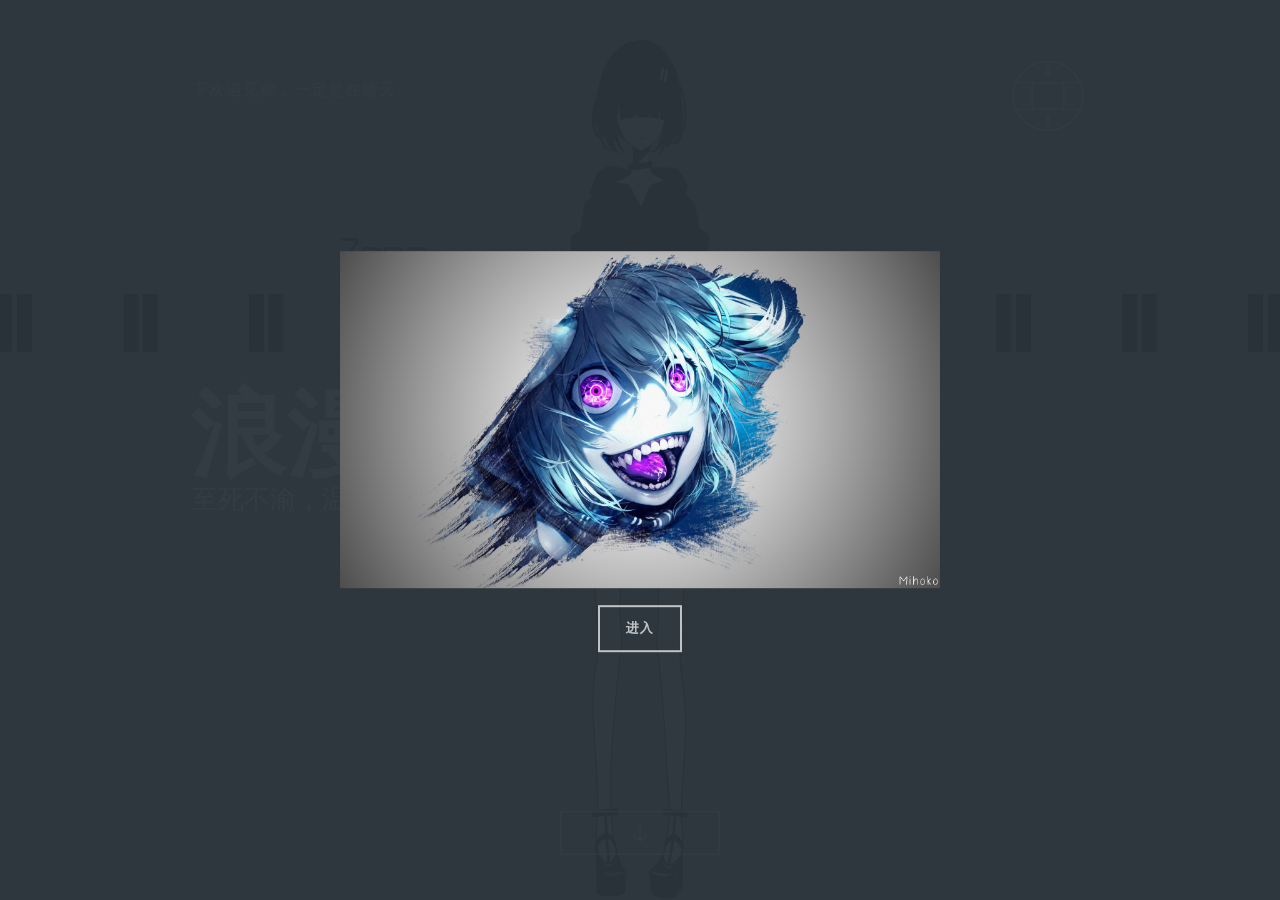
==== commit 29b1f406: "Update index.html" ====
--- a/index.html
+++ b/index.html
@@ -63,7 +63,7 @@
         <div id="overlay" class="overlay">
             <div class="info">
                 <h2></h2>
-                <img src="./img/7.jpg" alt="" style="width: 600px;">
+                <img src="./img/6.png" alt="" style="width: 600px;">
                 <!-- <span class="info-drag">拖动缩略图</span>
                 <span class="info-keys">使用方向键</span>
                 <span class="info-switch">切换视图</span> -->
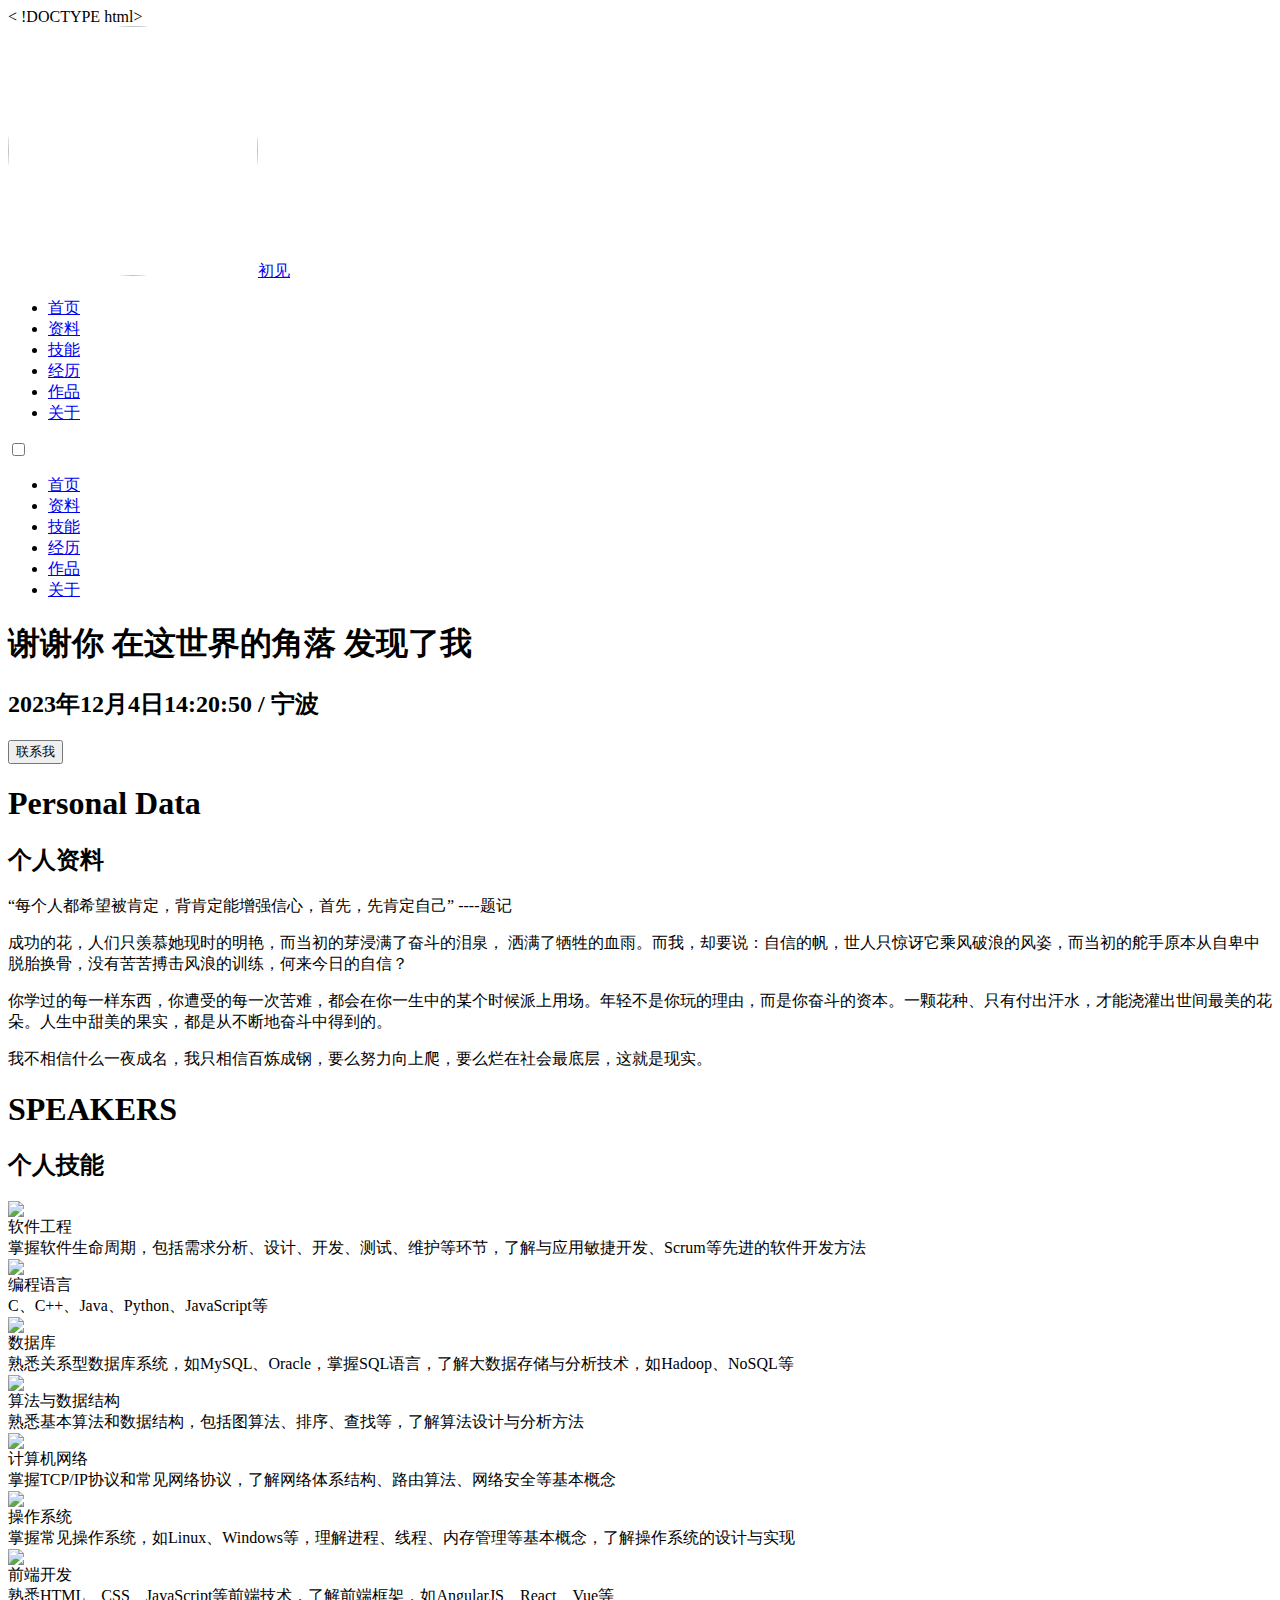
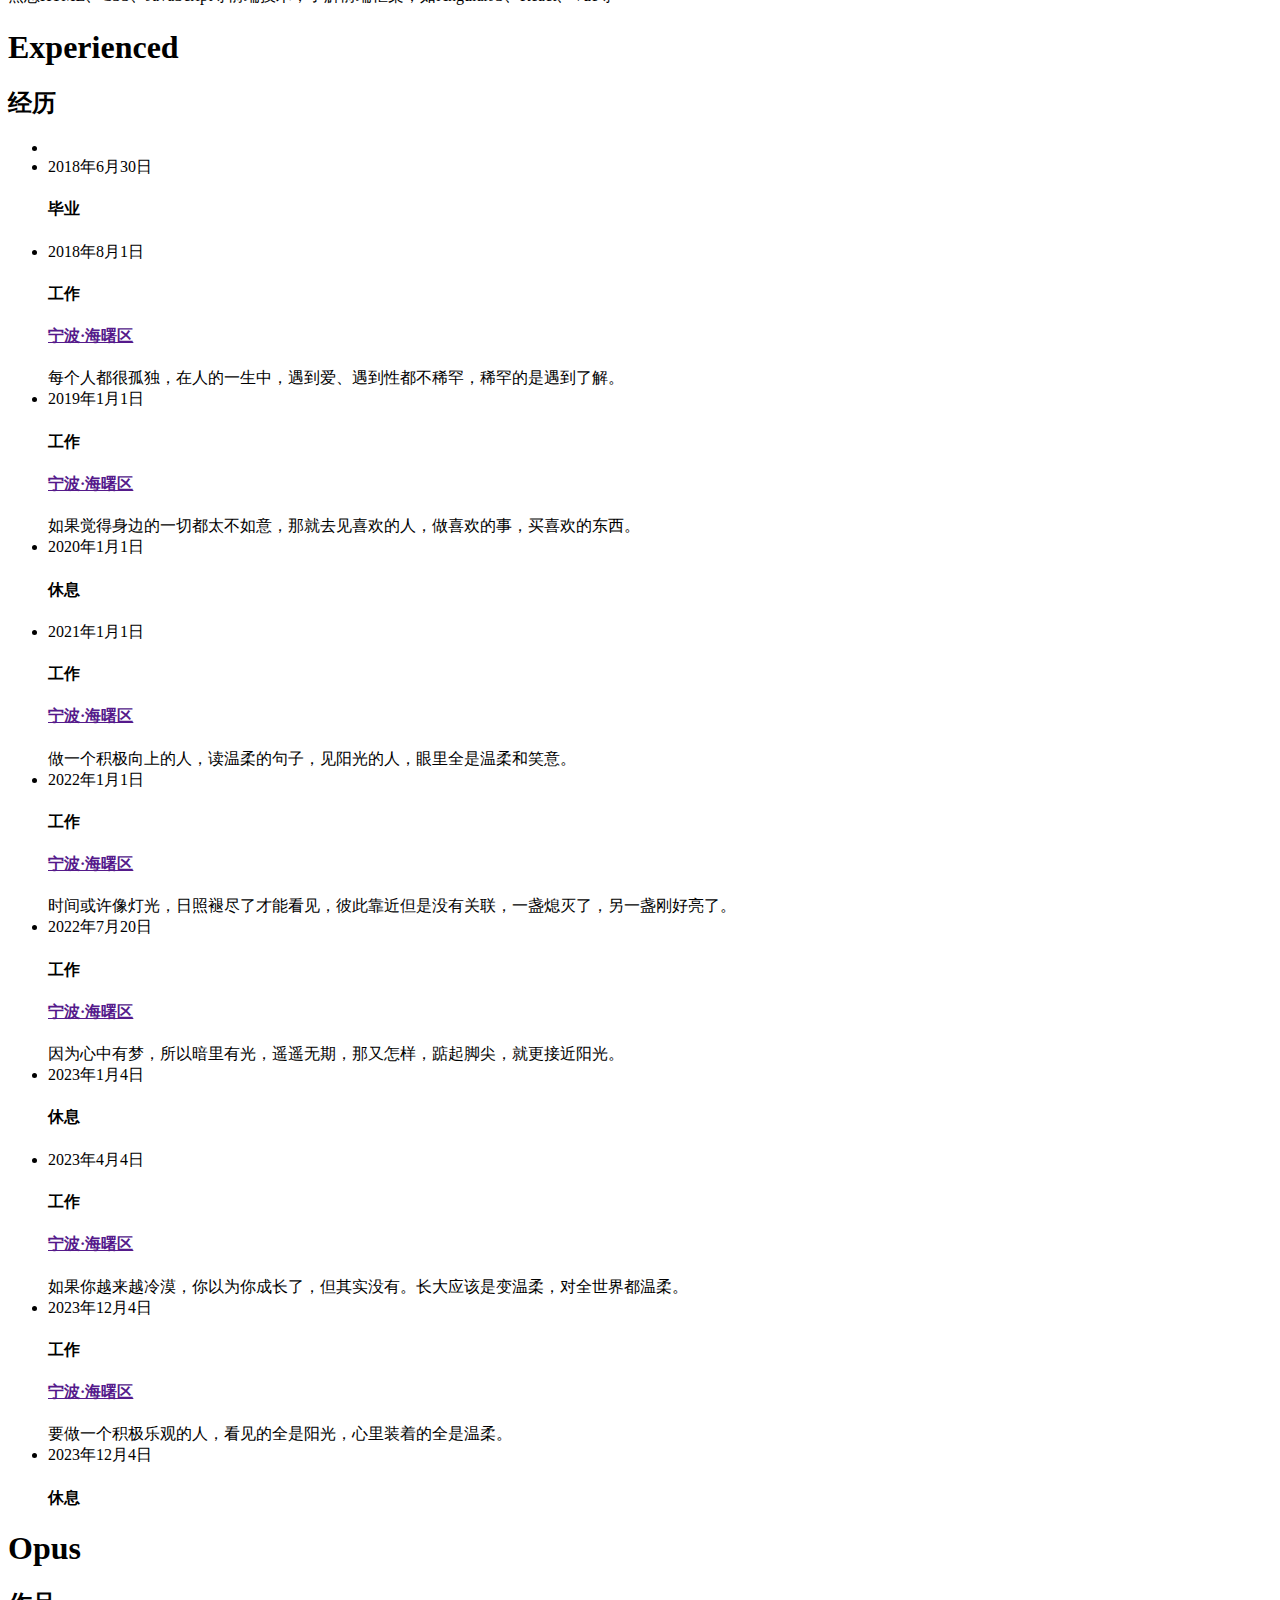
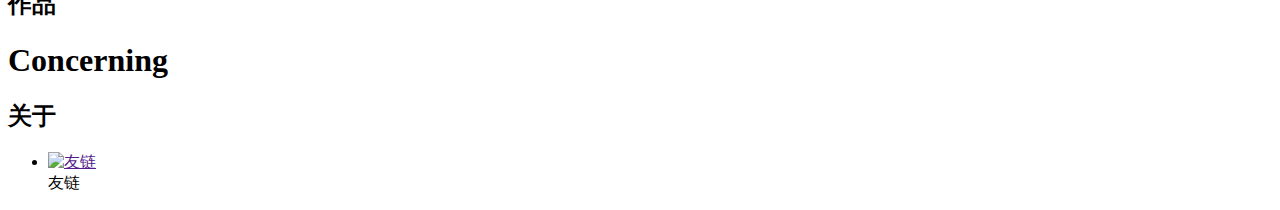
==== commit a50ad486: "Update and rename index3.html to index.html" ====
--- a/index.html
+++ b/index.html
@@ -1,326 +1,312 @@
-<!DOCTYPE html>
-<html lang="en" class="no-js">
-
-<head>
-    <meta charset="UTF-8" />
-    <meta http-equiv="X-UA-Compatible" content="IE=edge">
-    <meta name="viewport" content="width=device-width, initial-scale=1">
-    <link rel="stylesheet" type="text/css" href="css/font-awesome.css" />
-    <link rel="stylesheet" type="text/css" href="css/normalize.css" />
-    <link rel="stylesheet" type="text/css" href="css/demo.css" />
-    <link rel="stylesheet" type="text/css" href="css/dragdealer.css" />
-    <link rel="stylesheet" type="text/css" href="css/component.css" />
-    <link rel="stylesheet" type="text/css" href="css/loading.css" />
-    <script src="js/modernizr.custom.js"></script>
-</head>
-
-<body>
-    <!-- loading -->
-    <div id="loading">
-        <div id="loading_bg">
-            <div class="spinner-box">
-                <div class="configure-border-1">
-                    <div class="configure-core"></div>
-                </div>
-                <div class="configure-border-2">
-                    <div class="configure-core"></div>
-                </div>
-            </div>
-        </div>
-    </div>
-
-    <script>
-        //Loading页面
-        document.onreadystatechange = function () {
-            if (document.readyState == "complete") {
-                loadingFade();
-            }
-        }
-        function loadingFade() {
-            var opacity = 1;
-            var loadingPage = document.getElementById('loading');
-            var loadingBackground = document.getElementById('loading_bg');
-            var time = setInterval(function () {
-                if (opacity <= 0) {
-                    clearInterval(time);
-                    loadingPage.remove();
-                    $('#loading').remove();
-                }
-
-                loadingBackground.style.opacity = opacity;
-                opacity -= 0.4;
-            }, 100);
-        }
-
-    </script>
-    <!-- 主页面 -->
-    <div class="container">
-        <header id="header" class="codrops-header">
-            <h1>下次遇见你，一定是在晴天。</h1>
-            <!-- <span class="message"></span> -->
-            <button class="slider-switch"></button>
-        </header>
-        <div id="overlay" class="overlay">
-            <div class="info">
-                <h2></h2>
-                <img src="./img/6.png" alt="" style="width: 600px;">
-                <!-- <span class="info-drag">拖动缩略图</span>
-                <span class="info-keys">使用方向键</span>
-                <span class="info-switch">切换视图</span> -->
-                <button>进入</button>
-            </div>
-        </div>
-        <div id="slideshow" class="dragslider">
-            <section class="img-dragger img-dragger-large dragdealer">
-                <div class="handle">
-                    <div class="slide" data-content="content-1">
-                        <div class="img-wrap"><img src="./img/2.png" alt="img1" /></div>
-                        <h2>浪漫<span>至死不渝，温柔绝对臣服。</span></h2>
-                        <button class="content-switch">↓</button>
-                    </div>
-                    <div class="slide" data-content="content-2">
-                        <div class="img-wrap"><img src="./img/10.png" alt="img2" /></div>
-                        <h2>风月<span>都好看，人间也浪漫。</span></h2>
-                        <button class="content-switch">↓</button>
-                    </div>
-                    <div class="slide" data-content="content-3">
-                        <div class="img-wrap"><img src="./img/12.png" alt="img3" /></div>
-                        <h2>所幸<span>皆为美好，所行不负年少。</span></h2>
-                        <button class="content-switch">↓</button>
-                    </div>
-                    <div class="slide" data-content="content-4">
-                        <div class="img-wrap"><img src="./img/13.png" alt="img4" /></div>
-                        <h2>星星<span>温柔泛滥，人间始终至善。</span></h2>
-                        <button class="content-switch">↓</button>
-                    </div>
-                    <div class="slide" data-content="content-5">
-                        <div class="img-wrap"><img src="./img/15.png" alt="img5" /></div>
-                        <h2>前方<span>的风景好，我的意思是别回头。</span></h2>
-                        <button class="content-switch">↓</button>
-                    </div>
-                    <div class="slide" data-content="content-6">
-                        <div class="img-wrap"><img src="./img/16.png" alt="img6" /></div>
-                        <h2>没有<span>销声匿迹，我在热爱生活。</span></h2>
-                        <button class="content-switch">↓</button>
-                    </div>
-                    <div class="slide" data-content="content-7">
-                        <div class="img-wrap"><img src="./img/17.png" alt="img7" /></div>
-                        <h2>听山河<span>把春风酿成千言万语，吹过旧人故里。</span></h2>
-                        <button class="content-switch">↓</button>
-                    </div>
-                    <div class="slide" data-content="content-8">
-                        <div class="img-wrap"><img src="./img/14.png" alt="img8" /></div>
-                        <h2>走不尽<span>的山峦与起伏，献给披星戴月的三千里路。</span></h2>
-                        <button class="content-switch">↓</button>
-                    </div>
-                </div>
-            </section><!-- /img-dragger-->
-            <!-- Content section -->
-            <section class="pages">
-                <div class="content" data-content="content-1">
-                    <h2>■ 雪<span>作者 | 李松山</span></h2>
-                    <p>我沉闷地走着，</p>
-                    <p>没有回过头看你。</p>
-                    <p>在这个令人恍惚的世界，</p>
-                    <p>每一片雪，</p>
-                    <p>都蓄着经年的泪水。</p>
-                    <p></p>
-                    <p></p>
-                    <p></p>
-                    <p></p>
-                    <p></p>
-                    <p></p>
-                    <p></p>
-                    <p class="related">
-                        编辑于 2023年9月26日12:42:33
+< !DOCTYPE html>
+    <html lang="en">
+
+    <head>
+        <meta charset="UTF-8">
+        <title>若如初见-</title>
+        <meta name="viewport" content="width=device-width, initial-scale=1">
+        <link rel="stylesheet" href="./style3.css">
+    </head>
+
+    <body>
+        <!-- partial:index.partial.html -->
+        <div class="cursor"></div>
+        <div class="cursor-border"></div>
+        <header><a href="#home" class="logo"><img width="250" src="logo.png" alt="初见" style="border-radius:50%" />初见</a>
+            <nav class="site-nav">
+                <ul class="underline-menu">
+                    <li><a href="#home">首页</a></li>
+                    <li><a href="#about">资料</a></li>
+                    <li><a href="#speakers">技能</a></li>
+                    <li><a href="#schedule">经历</a></li>
+                    <li><a href="#location">作品</a></li>
+                    <li><a href="#sponsors">关于</a></li>
+                </ul>
+            </nav>
+        </header><input type="checkbox" id="burger-toggle" /><label for="burger-toggle" class="burger-menu">
+            <div class="line"></div>
+            <div class="line"></div>
+            <div class="line"></div>
+        </label>
+        <div class="overlay"></div>
+        <nav class="burger-nav">
+            <ul>
+                <li><a href="#home">首页</a></li>
+                <li><a href="#about">资料</a></li>
+                <li><a href="#speakers">技能</a></li>
+                <li><a href="#schedule">经历</a></li>
+                <li><a href="#location">作品</a></li>
+                <li><a href="#sponsors">关于</a></li>
+            </ul>
+        </nav>
+        <main>
+            <section class="hero-section" id="home">
+                <h1>谢谢你 在这世界的角落 发现了我 </h1>
+                <h2>2023年12月4日14:20:50 / 宁波</h2>
+                <!-- partial:index.partial.html -->
+                <button class="btn btn-primary btn-ghost btn-shine" id="showImageBtn">
+                    联系我
+                </button>
+                <!-- partial -->
+            </section>
+            <section class="normal-section" id="about">
+                <div class="titles">
+                    <h1 class="cross-bar-glitch" data-slice="20">Personal Data</h1>
+                    <h2 class="staggered-rise-in">个人资料</h2>
+                </div>
+                <div class="description">
+                    <p class="fade-up">
+                        “每个人都希望被肯定，背肯定能增强信心，首先，先肯定自己” ----题记
                     </p>
-                </div>
-
-                <div class="content" data-content="content-2">
-                    <h2>■ 有一天我会老<span>作者 | 路也</span></h2>
-                    <p>我会惊讶地发现，这一生多么像</p>
-                    <p>多么像一支装了子弹的枪</p>
-                    <p>永远在瞄准，在忧伤</p>
-                    <p>却最终没有扣动扳机</p>
-                    <p>让狂欢似的愤怒出膛</p>
-                    <p></p>
-                    <p></p>
-                    <p></p>
-                    <p></p>
-                    <p></p>
-                    <p></p>
-                    <p></p>
-                    <p class="related">
-                        编辑于 2023年9月26日13:04:57
+                    <p class="fade-up">
+                        成功的花，人们只羡慕她现时的明艳，而当初的芽浸满了奋斗的泪泉，
+                        洒满了牺牲的血雨。而我，却要说：自信的帆，世人只惊讶它乘风破浪的风姿，而当初的舵手原本从自卑中脱胎换骨，没有苦苦搏击风浪的训练，何来今日的自信？
                     </p>
-                </div>
-
-                <div class="content" data-content="content-3">
-                    <h2>■ 我的心曾悲伤七次<span>作者 | 纪伯伦</span></h2>
-                    <p>第一次，当它本可进取时，却故作谦卑；</p>
-                    <p>第二次，当它在空虚时，用爱欲来填充；</p>
-                    <p>第三次，在困难和容易之间，它选择了容易；</p>
-                    <p>第四次，它犯了错，却借由别人也会犯错来宽慰自己；</p>
-                    <p>第五次，它自由软弱，却把它认为是生命的坚韧；</p>
-                    <p>第六次，当它鄙夷一张丑恶的嘴脸时，却不知那正是自己面具中的一副；</p>
-                    <p>第七次，它侧身于生活的污泥中，虽不甘心，却又畏首畏尾。</p>
-                    <p></p>
-                    <p></p>
-                    <p></p>
-                    <p></p>
-                    <p></p>
-                    <p class="related">
-                        编辑于 2023年9月26日13:06:41
+                    <p class="fade-up">
+                        你学过的每一样东西，你遭受的每一次苦难，都会在你一生中的某个时候派上用场。年轻不是你玩的理由，而是你奋斗的资本。一颗花种、只有付出汗水，才能浇灌出世间最美的花朵。人生中甜美的果实，都是从不断地奋斗中得到的。
                     </p>
-                </div>
-
-                <div class="content" data-content="content-4">
-                    <h2>■ 路人<span>作者 | 西贝</span></h2>
-                    <p>不知为何，明明想和你说话。</p>
-                    <p>却骗你说，风雨正好，该去写点诗句。</p>
-                    <p>不必嘲讽我，你笑出声来，我也当是天籁。</p>
-                    <p>不必怀有敌意，你所有心计，我都当是你对我的心意。</p>
-                    <p>我的宿命分两段，未遇见你时，和遇见你以后。</p>
-                    <p>你治好我的忧郁，而后赐我悲伤</p>
-                    <p>忧郁和悲伤之间的片刻欢喜，透支了我生命全部的热情储蓄。</p>
-                    <p>想饮一些酒，让灵魂失重，好被风吹走。</p>
-                    <p>可一想到终将是你的路人，便觉得，沦为整个世界的路人。风虽大，都绕过我灵魂。</p>
-                    <p></p>
-                    <p></p>
-                    <p></p>
-                    <p class="related">
-                        编辑于 2023年9月26日13:08:21
+                    <p class="fade-up">
+                        我不相信什么一夜成名，我只相信百炼成钢，要么努力向上爬，要么烂在社会最底层，这就是现实。
                     </p>
                 </div>
-
-                <div class="content" data-content="content-5">
-                    <h2>■ 秋日<span>作者 | 里尔克</span></h2>
-                    <p>谁这时没有房屋，就不必建筑，</p>
-                    <p>谁这时孤独，就永远孤独，</p>
-                    <p>就醒着，读着，写着长信，</p>
-                    <p>在林荫道上来回</p>
-                    <p>不安地游荡，当着落叶纷飞。</p>
-                    <p></p>
-                    <p></p>
-                    <p></p>
-                    <p></p>
-                    <p></p>
-                    <p></p>
-                    <p></p>
-                    <p class="related">
-                        编辑于 2023年9月26日13:09:48
-                    </p>
-                </div>
-
-                <div class="content" data-content="content-6">
-                    <h2>■ 兰来客<span>作者 | 北岛</span></h2>
-                    <p>那时我们有梦，</p>
-                    <p>关于文字，关于爱情，关于穿越世界的旅行。</p>
-                    <p>如今我们深夜饮酒，</p>
-                    <p>杯子碰到一起，</p>
-                    <p>都是梦碎的声音。</p>
-                    <p></p>
-                    <p></p>
-                    <p></p>
-                    <p></p>
-                    <p></p>
-                    <p></p>
-                    <p></p>
-                    <p class="related">
-                        编辑于 2023年9月26日13:20:32
-                    </p>
-                </div>
-
-                <div class="content" data-content="content-7">
-                    <h2>■ 借我<span>作者 | 木心</span></h2>
-                    <p>借我一个暮年，借我碎片，借我瞻前与顾后，借我执拗如少年。</p>
-                    <p>借我后天长成的先天，借我变如不曾改变。</p>
-                    <p>借我素淡的世故和明白的愚，借我可预知的脸。</p>
-                    <p>借我悲怆的磊落，借我温软的鲁莽和玩笑的庄严。</p>
-                    <p>借我最初与最终的不敢，借我言而不喻的不见。</p>
-                    <p>借我一场秋啊，可你说这已是冬天。</p>
-                    <p></p>
-                    <p></p>
-                    <p></p>
-                    <p></p>
-                    <p></p>
-                    <p></p>
-                    <p class="related">
-                        编辑于 2023年9月26日13:12:58
-                    </p>
-                </div>
-                <div class="content" data-content="content-8">
-                    <h2>■ 花骑<span></span>作者 | 顾城</h2>
-                    <p>去看山里的水</p>
-                    <p>说了第一句话</p>
-                    <p>经过许多日子</p>
-                    <p>我们并不认识</p>
-                    <p>长长美丽的走廊</p>
-                    <p>尽头是阳台阳光</p>
-                    <p>你清晰微微一笑</p>
-                    <p>我们从来认识</p>
-                    <p></p>
-                    <p></p>
-                    <p></p>
-                    <p></p>
-                    <p class="related">
-                        编辑于 2023年9月26日13:15:48
-                    </p>
-                </div>
-            </section>
-        </div>
-    </div><!-- /container -->
-    <script src="js/dragdealer.js"></script>
-    <script src="js/classie.js"></script>
-    <script src="js/dragslideshow.js"></script>
-    <script>
-        (function () {
-
-            var overlay = document.getElementById('overlay'),
-                overlayClose = overlay.querySelector('button'),
-                header = document.getElementById('header')
-            switchBtnn = header.querySelector('button.slider-switch'),
-                toggleBtnn = function () {
-                    if (slideshow.isFullscreen) {
-                        classie.add(switchBtnn, 'view-maxi');
-                    }
-                    else {
-                        classie.remove(switchBtnn, 'view-maxi');
-                    }
-                },
-                toggleCtrls = function () {
-                    if (!slideshow.isContent) {
-                        classie.add(header, 'hide');
-                    }
-                },
-                toggleCompleteCtrls = function () {
-                    if (!slideshow.isContent) {
-                        classie.remove(header, 'hide');
-                    }
-                },
-                slideshow = new DragSlideshow(document.getElementById('slideshow'), {
-                    // toggle between fullscreen and minimized slideshow
-                    onToggle: toggleBtnn,
-                    // toggle the main image and the content view
-                    onToggleContent: toggleCtrls,
-                    // toggle the main image and the content view (triggered after the animation ends)
-                    onToggleContentComplete: toggleCompleteCtrls
-                }),
-                toggleSlideshow = function () {
-                    slideshow.toggle();
-                    toggleBtnn();
-                },
-                closeOverlay = function () {
-                    classie.add(overlay, 'hide');
-                };
-
-            // toggle between fullscreen and small slideshow
-            switchBtnn.addEventListener('click', toggleSlideshow);
-            // close overlay
-            overlayClose.addEventListener('click', closeOverlay);
-
-        }());
-    </script>
-</body>
-
-</html>
+            </section>
+            <section class="normal-section" id="speakers">
+                <div class="titles">
+                    <h1 class="cross-bar-glitch" data-slice="20">SPEAKERS</h1>
+                    <h2 class="staggered-rise-in">个人技能</h2>
+                </div>
+                <div class="speakers-cards">
+                    <div class="card">
+                        <div class="card-borders">
+                            <div class="border-top"></div>
+                            <div class="border-right"></div>
+                            <div class="border-bottom"></div>
+                            <div class="border-left"></div>
+                        </div>
+                        <div class="card-content">
+                            <img src="./rj.png" class="avatar" />
+                            <div class="username">软件工程</div>
+                            <div class="info">掌握软件生命周期，包括需求分析、设计、开发、测试、维护等环节，了解与应用敏捷开发、Scrum等先进的软件开发方法</div>
+                        </div>
+                    </div>
+                    <div class="card">
+                        <div class="card-borders">
+                            <div class="border-top"></div>
+                            <div class="border-right"></div>
+                            <div class="border-bottom"></div>
+                            <div class="border-left"></div>
+                        </div>
+                        <div class="card-content">
+                            <img src="./bc.png" class="avatar" />
+                            <div class="username">编程语言</div>
+                            <div class="info">C、C++、Java、Python、JavaScript等</div>
+                        </div>
+                    </div>
+                    <div class="card">
+                        <div class="card-borders">
+                            <div class="border-top"></div>
+                            <div class="border-right"></div>
+                            <div class="border-bottom"></div>
+                            <div class="border-left"></div>
+                        </div>
+                        <div class="card-content">
+                            <img src="./sjk.png" class="avatar" />
+                            <div class="username">数据库</div>
+                            <div class="info">熟悉关系型数据库系统，如MySQL、Oracle，掌握SQL语言，了解大数据存储与分析技术，如Hadoop、NoSQL等</div>
+                        </div>
+                    </div>
+                    <div class="card">
+                        <div class="card-borders">
+                            <div class="border-top"></div>
+                            <div class="border-right"></div>
+                            <div class="border-bottom"></div>
+                            <div class="border-left"></div>
+                        </div>
+                        <div class="card-content">
+                            <img src="./sf.png" class="avatar" />
+                            <div class="username">算法与数据结构</div>
+                            <div class="info">熟悉基本算法和数据结构，包括图算法、排序、查找等，了解算法设计与分析方法</div>
+                        </div>
+                    </div>
+                    <div class="card">
+                        <div class="card-borders">
+                            <div class="border-top"></div>
+                            <div class="border-right"></div>
+                            <div class="border-bottom"></div>
+                            <div class="border-left"></div>
+                        </div>
+                        <div class="card-content">
+                            <img src="./wl.png" class="avatar" />
+                            <div class="username">计算机网络</div>
+                            <div class="info">掌握TCP/IP协议和常见网络协议，了解网络体系结构、路由算法、网络安全等基本概念</div>
+                        </div>
+                    </div>
+                    <div class="card">
+                        <div class="card-borders">
+                            <div class="border-top"></div>
+                            <div class="border-right"></div>
+                            <div class="border-bottom"></div>
+                            <div class="border-left"></div>
+                        </div>
+                        <div class="card-content">
+                            <img src="./czxt.png" class="avatar" />
+                            <div class="username">操作系统</div>
+                            <div class="info">掌握常见操作系统，如Linux、Windows等，理解进程、线程、内存管理等基本概念，了解操作系统的设计与实现</div>
+                        </div>
+                    </div>
+                    <div class="card">
+                        <div class="card-borders">
+                            <div class="border-top"></div>
+                            <div class="border-right"></div>
+                            <div class="border-bottom"></div>
+                            <div class="border-left"></div>
+                        </div>
+                        <div class="card-content">
+                            <img src="./qd.png" class="avatar" />
+                            <div class="username">前端开发</div>
+                            <div class="info">熟悉HTML、CSS、JavaScript等前端技术，了解前端框架，如AngularJS、React、Vue等</div>
+                        </div>
+                    </div>
+                </div>
+            </section>
+            <section class="normal-section" id="schedule">
+                <div class="titles">
+                    <h1 class="cross-bar-glitch" data-slice="20">Experienced</h1>
+                    <h2 class="staggered-rise-in">经历</h2>
+                </div>
+                <ul class="timeline">
+                    <li class="timeline__line"></li>
+                    <li class="timeline__item start">
+                        <div class="info">
+                            <div class="dot"></div>
+                            <time class="time">2018年6月30日</time>
+                            <h4 class="title">毕业</h4>
+                        </div>
+                    </li>
+                    <li class="timeline__item">
+                        <div class="info">
+                            <div class="dot"></div>
+                            <time class="time">2018年8月1日</time>
+                            <h4 class="speaker">工作</h4>
+                            <h4 class="title"><a target="_blank" href="">宁波·海曙区</a></h4>
+                        </div>
+                        <div class="content">
+                            每个人都很孤独，在人的一生中，遇到爱、遇到性都不稀罕，稀罕的是遇到了解。
+                        </div>
+                    </li>
+                    <li class="timeline__item">
+                        <div class="info">
+                            <div class="dot"></div>
+                            <time class="time">2019年1月1日</time>
+                            <h4 class="speaker">工作</h4>
+                            <h4 class="title"><a target="_blank" href="">宁波·海曙区</a></h4>
+                        </div>
+                        <div class="content">
+                            如果觉得身边的一切都太不如意，那就去见喜欢的人，做喜欢的事，买喜欢的东西。
+                        </div>
+                    </li>
+                    <li class="timeline__item break">
+                        <div class="info">
+                            <div class="dot"></div>
+                            <time class="time">2020年1月1日</time>
+                            <h4 class="title">休息</h4>
+                        </div>
+                    </li>
+                    <li class="timeline__item">
+                        <div class="info">
+                            <div class="dot"></div>
+                            <time class="time">2021年1月1日</time>
+                            <h4 class="speaker">工作</h4>
+                            <h4 class="title"><a target="_blank" href="">宁波·海曙区</a></h4>
+                        </div>
+                        <div class="content">
+                            做一个积极向上的人，读温柔的句子，见阳光的人，眼里全是温柔和笑意。
+                        </div>
+                    </li>
+                    <li class="timeline__item">
+                        <div class="info">
+                            <div class="dot"></div>
+                            <time class="time">2022年1月1日</time>
+                            <h4 class="speaker">工作</h4>
+                            <h4 class="title"><a target="_blank" href="">宁波·海曙区</a></h4>
+                        </div>
+                        <div class="content">时间或许像灯光，日照褪尽了才能看见，彼此靠近但是没有关联，一盏熄灭了，另一盏刚好亮了。
+
+                        </div>
+                    </li>
+                    <li class="timeline__item">
+                        <div class="info">
+                            <div class="dot"></div>
+                            <time class="time">2022年7月20日</time>
+                            <h4 class="speaker">工作</h4>
+                            <h4 class="title"><a target="_blank" href="">宁波·海曙区</a></h4>
+                        </div>
+                        <div class="content">
+                            因为心中有梦，所以暗里有光，遥遥无期，那又怎样，踮起脚尖，就更接近阳光。
+                        </div>
+                    </li>
+                    <li class="timeline__item break">
+                        <div class="info">
+                            <div class="dot"></div>
+                            <time class="time">2023年1月4日</time>
+                            <h4 class="title">休息</h4>
+                        </div>
+                    </li>
+                    <li class="timeline__item">
+                        <div class="info">
+                            <div class="dot"></div>
+                            <time class="time">2023年4月4日</time>
+                            <h4 class="speaker">工作</h4>
+                            <h4 class="title">
+                                <a target="_blank" href="">宁波·海曙区</a>
+                            </h4>
+                        </div>
+                        <div class="content">
+                            如果你越来越冷漠，你以为你成长了，但其实没有。长大应该是变温柔，对全世界都温柔。
+                        </div>
+                    </li>
+                    <li class="timeline__item">
+                        <div class="info">
+                            <div class="dot"></div>
+                            <time class="time">2023年12月4日</time>
+                            <h4 class="speaker">工作</h4>
+                            <h4 class="title"><a target="_blank" href="">宁波·海曙区</a></h4>
+                        </div>
+                        <div class="content">
+                            要做一个积极乐观的人，看见的全是阳光，心里装着的全是温柔。
+                        </div>
+                    </li>
+                    <li class="timeline__item end">
+                        <div class="info">
+                            <div class="dot"></div><time class="time">2023年12月4日</time>
+                            <h4 class="title">休息</h4>
+                        </div>
+                    </li>
+                </ul>
+            </section>
+            <section class="normal-section" id="location">
+                <div class="titles">
+                    <h1 class="cross-bar-glitch" data-slice="20">Opus</h1>
+                    <h2 class="staggered-rise-in">作品</h2>
+                </div>
+
+                <div id="map" class="fade-in"></div>
+            </section>
+            <section class="normal-section" id="sponsors">
+                <div class="titles">
+                    <h1 class="cross-bar-glitch" data-slice="20">Concerning</h1>
+                    <h2 class="staggered-rise-in">关于</h2>
+                </div>
+                <ul class="sponsors-list">
+                    <li class="fade-up"><a href="" target="_blank">
+                            <img src="./17.png" alt="友链" /></a>
+                        <div>友链</div>
+                    </li>
+                </ul>
+            </section>
+        </main>
+        <!-- partial -->
+        <script src="./script3.js"></script>
+    </body>
+
+    </html>
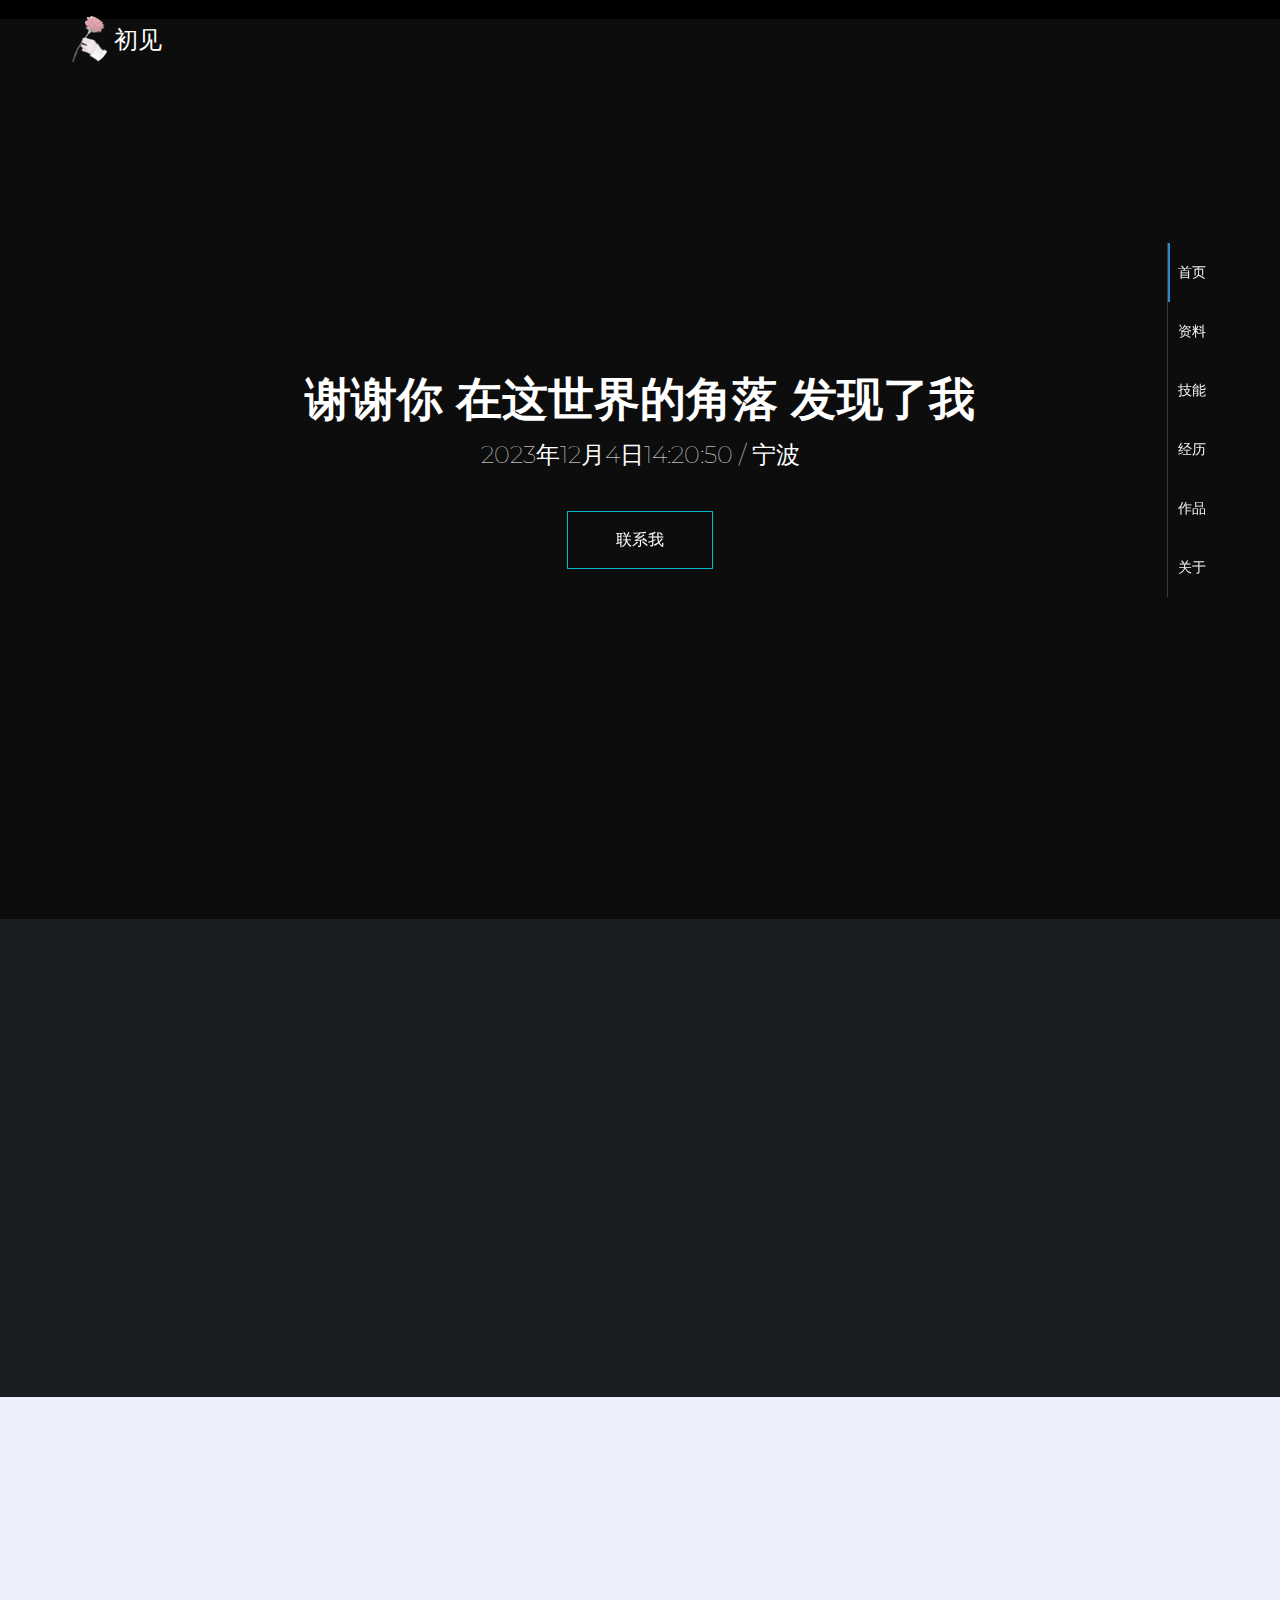
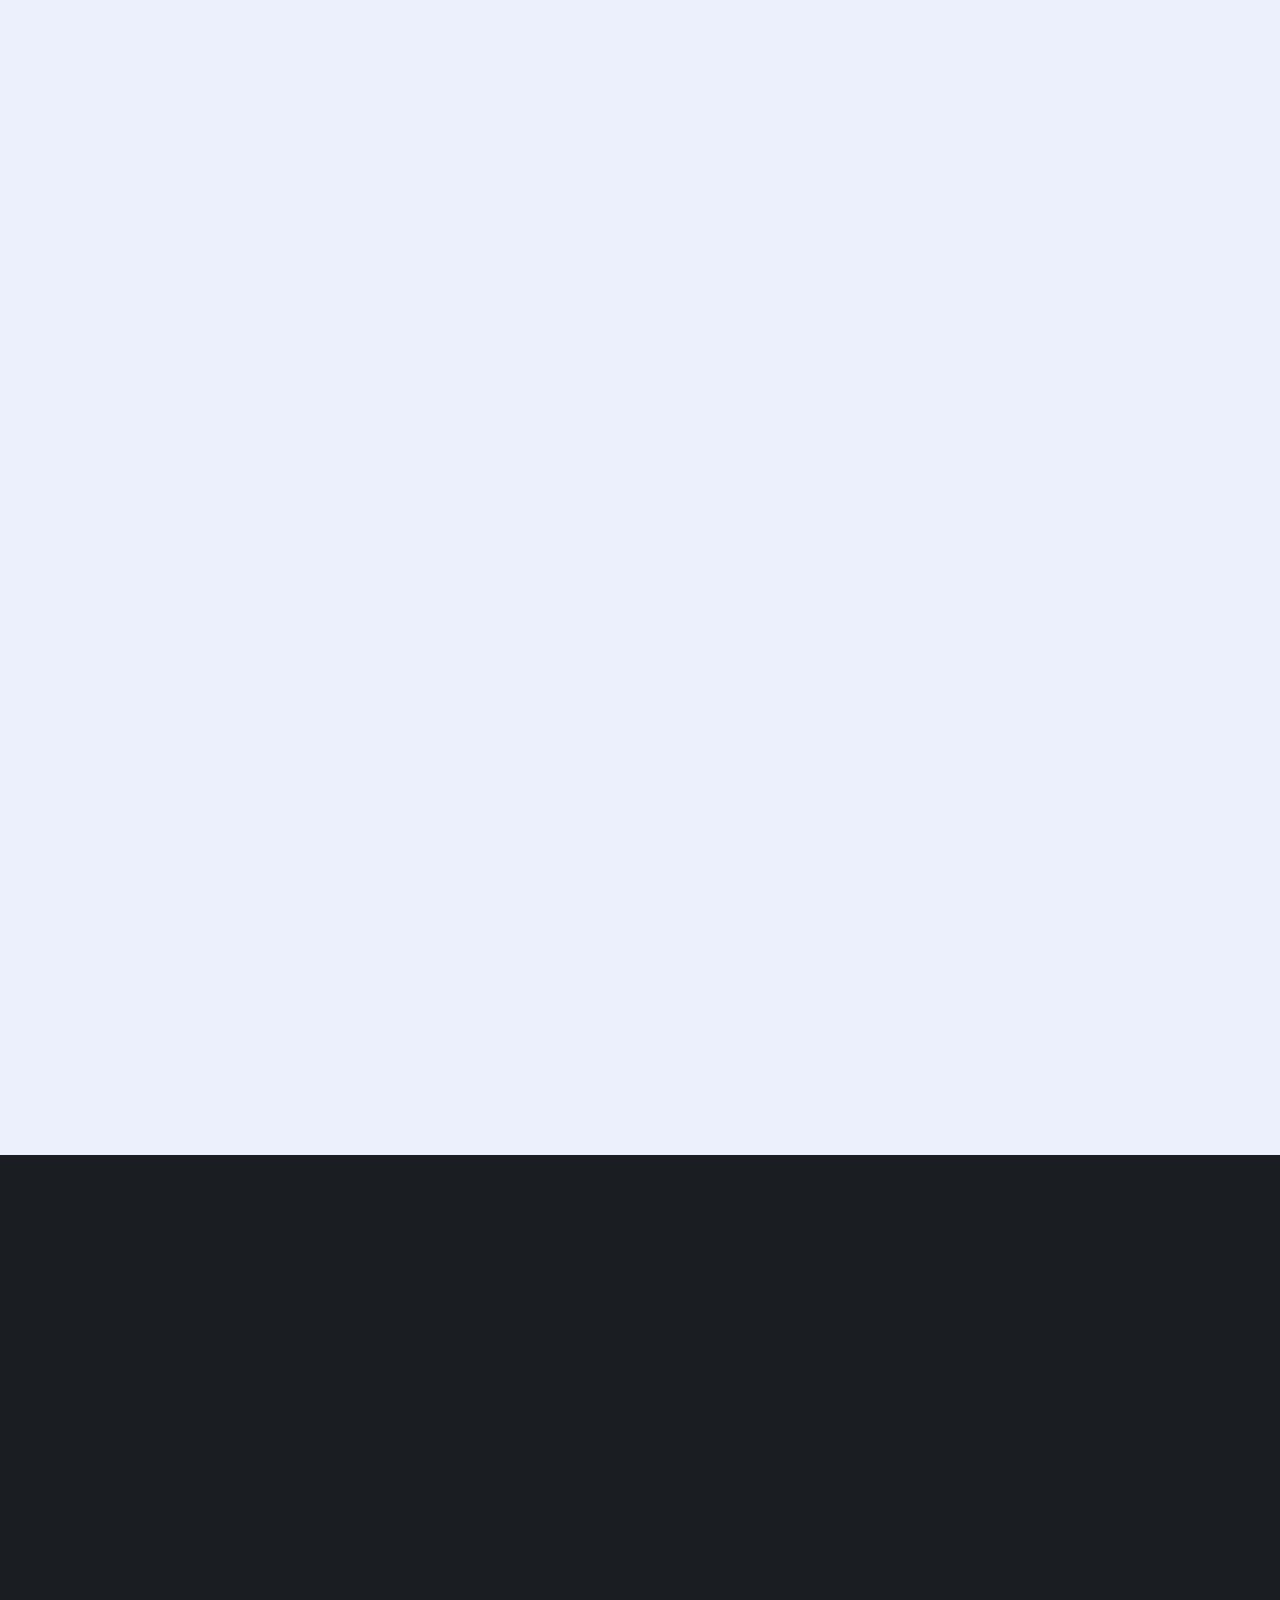
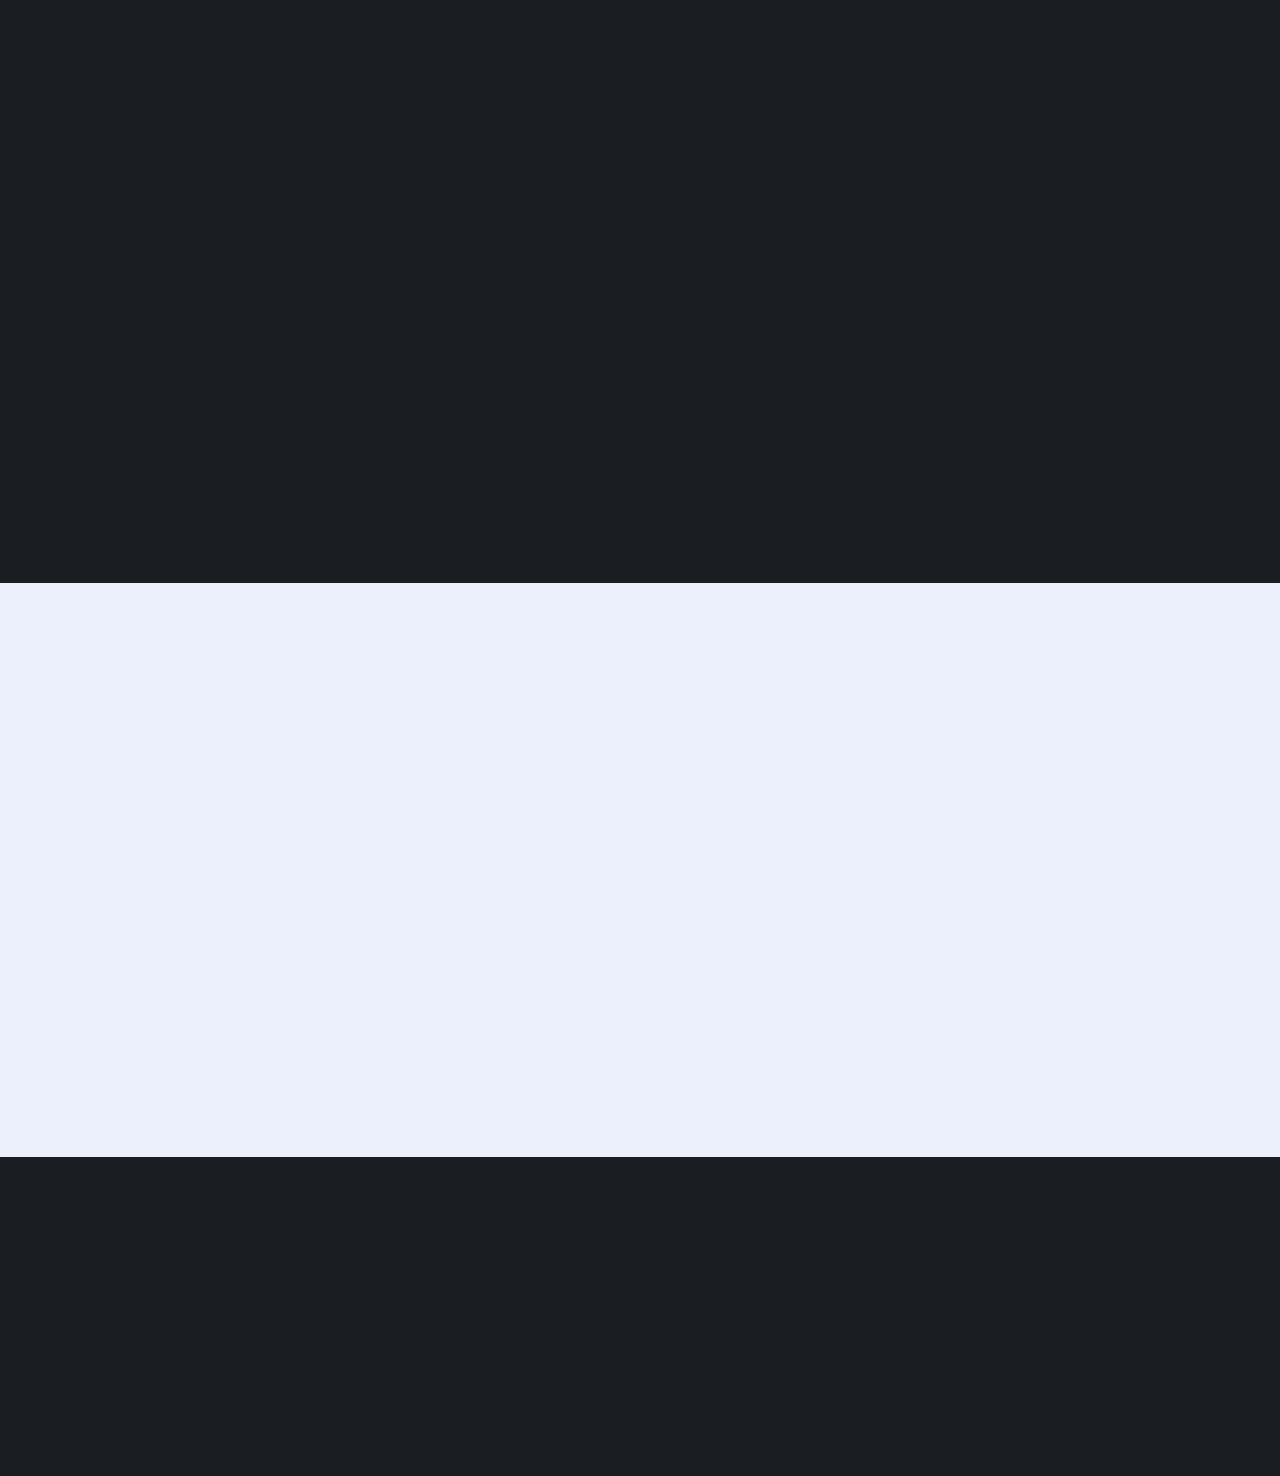
==== commit 91e314ba: "Update index.html" ====
--- a/index.html
+++ b/index.html
@@ -5,14 +5,14 @@
         <meta charset="UTF-8">
         <title>若如初见-</title>
         <meta name="viewport" content="width=device-width, initial-scale=1">
-        <link rel="stylesheet" href="./style3.css">
+        <link rel="stylesheet" href="./css/style3.css">
     </head>
 
     <body>
         <!-- partial:index.partial.html -->
         <div class="cursor"></div>
         <div class="cursor-border"></div>
-        <header><a href="#home" class="logo"><img width="250" src="logo.png" alt="初见" style="border-radius:50%" />初见</a>
+        <header><a href="#home" class="logo"><img width="250" src="./img/logo.png" alt="初见" style="border-radius:50%" />初见</a>
             <nav class="site-nav">
                 <ul class="underline-menu">
                     <li><a href="#home">首页</a></li>
@@ -84,7 +84,7 @@
                             <div class="border-left"></div>
                         </div>
                         <div class="card-content">
-                            <img src="./rj.png" class="avatar" />
+                            <img src="./img/rj.png" class="avatar" />
                             <div class="username">软件工程</div>
                             <div class="info">掌握软件生命周期，包括需求分析、设计、开发、测试、维护等环节，了解与应用敏捷开发、Scrum等先进的软件开发方法</div>
                         </div>
@@ -97,7 +97,7 @@
                             <div class="border-left"></div>
                         </div>
                         <div class="card-content">
-                            <img src="./bc.png" class="avatar" />
+                            <img src="./img/bc.png" class="avatar" />
                             <div class="username">编程语言</div>
                             <div class="info">C、C++、Java、Python、JavaScript等</div>
                         </div>
@@ -110,7 +110,7 @@
                             <div class="border-left"></div>
                         </div>
                         <div class="card-content">
-                            <img src="./sjk.png" class="avatar" />
+                            <img src="./img/sjk.png" class="avatar" />
                             <div class="username">数据库</div>
                             <div class="info">熟悉关系型数据库系统，如MySQL、Oracle，掌握SQL语言，了解大数据存储与分析技术，如Hadoop、NoSQL等</div>
                         </div>
@@ -123,7 +123,7 @@
                             <div class="border-left"></div>
                         </div>
                         <div class="card-content">
-                            <img src="./sf.png" class="avatar" />
+                            <img src="./img/sf.png" class="avatar" />
                             <div class="username">算法与数据结构</div>
                             <div class="info">熟悉基本算法和数据结构，包括图算法、排序、查找等，了解算法设计与分析方法</div>
                         </div>
@@ -136,7 +136,7 @@
                             <div class="border-left"></div>
                         </div>
                         <div class="card-content">
-                            <img src="./wl.png" class="avatar" />
+                            <img src="./img/wl.png" class="avatar" />
                             <div class="username">计算机网络</div>
                             <div class="info">掌握TCP/IP协议和常见网络协议，了解网络体系结构、路由算法、网络安全等基本概念</div>
                         </div>
@@ -149,7 +149,7 @@
                             <div class="border-left"></div>
                         </div>
                         <div class="card-content">
-                            <img src="./czxt.png" class="avatar" />
+                            <img src="./img/czxt.png" class="avatar" />
                             <div class="username">操作系统</div>
                             <div class="info">掌握常见操作系统，如Linux、Windows等，理解进程、线程、内存管理等基本概念，了解操作系统的设计与实现</div>
                         </div>
@@ -162,7 +162,7 @@
                             <div class="border-left"></div>
                         </div>
                         <div class="card-content">
-                            <img src="./qd.png" class="avatar" />
+                            <img src="./img/qd.png" class="avatar" />
                             <div class="username">前端开发</div>
                             <div class="info">熟悉HTML、CSS、JavaScript等前端技术，了解前端框架，如AngularJS、React、Vue等</div>
                         </div>
@@ -299,14 +299,14 @@
                 </div>
                 <ul class="sponsors-list">
                     <li class="fade-up"><a href="" target="_blank">
-                            <img src="./17.png" alt="友链" /></a>
+                            <img src="./img/17.png" alt="友链" /></a>
                         <div>友链</div>
                     </li>
                 </ul>
             </section>
         </main>
         <!-- partial -->
-        <script src="./script3.js"></script>
+        <script src="./js/script3.js"></script>
     </body>
 
     </html>
--- a/css/style3.css
+++ b/css/style3.css
@@ -0,0 +1,1633 @@
+@import url("https://fonts.googleapis.com/css?family=Montserrat:400,400i,700");
+
+* {
+    box-sizing: border-box;
+}
+
+html,
+body {
+    height: 100%;
+    scroll-behavior: smooth;
+}
+
+body {
+    margin: 0;
+    padding: 0;
+    background: black;
+    font-family: Montserrat, sans-serif;
+}
+
+.glitch.active span:not(:last-child) {
+    -webkit-animation-duration: 0.3s;
+    animation-duration: 0.3s;
+}
+
+.glitch.active span:nth-child(odd) {
+    -webkit-animation-name: slide-from-left;
+    animation-name: slide-from-left;
+}
+
+.glitch.active span:nth-child(even) {
+    -webkit-animation-name: slide-from-right;
+    animation-name: slide-from-right;
+}
+
+.glitch.active span:last-child {
+    -webkit-animation: reveal steps(1) forwards;
+    animation: reveal steps(1) forwards;
+    -webkit-animation-delay: 0.6s;
+    animation-delay: 0.6s;
+}
+
+.glitch span:not(:last-child) {
+    --ratio: calc(100% / var(--slice-count));
+    --top: calc(var(--ratio) * (var(--i) - 1));
+    --bottom: calc(var(--ratio) * (var(--slice-count) - var(--i)));
+    position: absolute;
+    white-space: nowrap;
+    -webkit-clip-path: inset(var(--top) 0 var(--bottom) 0);
+    clip-path: inset(var(--top) 0 var(--bottom) 0);
+}
+
+.glitch span:last-child {
+    opacity: 0;
+}
+
+@-webkit-keyframes slide-from-left {
+    from {
+        -webkit-transform: translateX(-20%);
+        transform: translateX(-20%);
+    }
+
+    to {
+        -webkit-transform: translateX(0);
+        transform: translateX(0);
+    }
+}
+
+@keyframes slide-from-left {
+    from {
+        -webkit-transform: translateX(-20%);
+        transform: translateX(-20%);
+    }
+
+    to {
+        -webkit-transform: translateX(0);
+        transform: translateX(0);
+    }
+}
+
+@-webkit-keyframes slide-from-right {
+    from {
+        -webkit-transform: translateX(20%);
+        transform: translateX(20%);
+    }
+
+    to {
+        -webkit-transform: translateX(0);
+        transform: translateX(0);
+    }
+}
+
+@keyframes slide-from-right {
+    from {
+        -webkit-transform: translateX(20%);
+        transform: translateX(20%);
+    }
+
+    to {
+        -webkit-transform: translateX(0);
+        transform: translateX(0);
+    }
+}
+
+@-webkit-keyframes reveal {
+    to {
+        opacity: 1;
+    }
+}
+
+@keyframes reveal {
+    to {
+        opacity: 1;
+    }
+}
+
+header {
+    position: absolute;
+    top: 0;
+    width: 100%;
+    display: -webkit-box;
+    display: flex;
+    -webkit-box-pack: justify;
+    justify-content: space-between;
+    -webkit-box-align: center;
+    align-items: center;
+    padding: 15px 60px;
+}
+
+@media screen and (max-width: 750px) {
+    header {
+        padding: 0 20px;
+    }
+}
+
+.logo {
+    display: -webkit-box;
+    display: flex;
+    -webkit-box-align: center;
+    align-items: center;
+    font-size: 24px;
+    line-height: 50px;
+    text-align: center;
+    text-decoration: none;
+    color: white;
+}
+
+.logo img {
+    width: 50px;
+    height: 50px;
+    margin-right: 4px;
+}
+
+.underline-menu {
+    position: fixed;
+    top: 27%;
+    right: 5%;
+    z-index: 1;
+    display: -webkit-box;
+    display: flex;
+    -webkit-box-orient: vertical;
+    -webkit-box-direction: normal;
+    flex-direction: column;
+    padding: 0;
+    margin: 0;
+    border-left: 1px solid rgba(255, 255, 255, 0.2);
+    list-style-type: none;
+    mix-blend-mode: difference;
+}
+
+.underline-menu:hover li:not(:hover) a {
+    opacity: 0.2;
+}
+
+.underline-menu li {
+    position: relative;
+}
+
+.underline-menu li::after {
+    position: absolute;
+    content: "";
+    top: 0;
+    left: 0;
+    width: 2px;
+    height: 100%;
+    background: #3498db;
+    -webkit-transform: scaleY(0);
+    transform: scaleY(0);
+    -webkit-transition: 0.4s cubic-bezier(0.165, 0.84, 0.44, 1);
+    transition: 0.4s cubic-bezier(0.165, 0.84, 0.44, 1);
+}
+
+.underline-menu li:hover::after,
+.underline-menu li.active::after {
+    -webkit-transform: scaleY(1);
+    transform: scaleY(1);
+}
+
+.underline-menu li a {
+    position: relative;
+    display: -webkit-box;
+    display: flex;
+    padding: 20px 10px 20px 10px;
+    font-size: 14px;
+    text-decoration: none;
+    text-transform: uppercase;
+    color: white;
+    -webkit-transition: 0.4s cubic-bezier(0.165, 0.84, 0.44, 1);
+    transition: 0.4s cubic-bezier(0.165, 0.84, 0.44, 1);
+}
+
+#burger-toggle {
+    position: absolute;
+    -webkit-appearance: none;
+    -moz-appearance: none;
+    appearance: none;
+    opacity: 0;
+}
+
+#burger-toggle:checked~.overlay {
+    opacity: 1;
+    -webkit-transform: scale(160);
+    transform: scale(160);
+}
+
+#burger-toggle:checked~.burger-nav {
+    pointer-events: auto;
+}
+
+#burger-toggle:checked~.burger-nav ul li {
+    opacity: 1;
+    -webkit-transform: translateX(0);
+    transform: translateX(0);
+}
+
+#burger-toggle:checked~main {
+    opacity: 0;
+    pointer-events: none;
+}
+
+#burger-toggle:checked~.burger-menu .line:nth-child(1) {
+    -webkit-transform: translateY(calc(var(--burger-menu-radius) / 5)) rotate(45deg);
+    transform: translateY(calc(var(--burger-menu-radius) / 5)) rotate(45deg);
+}
+
+#burger-toggle:checked~.burger-menu .line:nth-child(2) {
+    -webkit-transform: scaleX(0);
+    transform: scaleX(0);
+}
+
+#burger-toggle:checked~.burger-menu .line:nth-child(3) {
+    -webkit-transform: translateY(calc(var(--burger-menu-radius) / -5)) rotate(-45deg);
+    transform: translateY(calc(var(--burger-menu-radius) / -5)) rotate(-45deg);
+}
+
+.burger-menu {
+    --burger-menu-radius: 4em;
+    position: fixed;
+    top: 25px;
+    right: 60px;
+    z-index: 100;
+    display: none;
+    width: var(--burger-menu-radius);
+    height: var(--burger-menu-radius);
+    background: white;
+    border: solid 2px rgba(149, 166, 167, 0.4);
+    border-radius: 50%;
+    outline: none;
+    -webkit-transition: 0.5s ease-in-out;
+    transition: 0.5s ease-in-out;
+}
+
+@media screen and (max-width: 750px) {
+    .burger-menu {
+        right: 18px;
+    }
+}
+
+.burger-menu .line {
+    position: absolute;
+    left: 25%;
+    width: 50%;
+    height: 3px;
+    background: rgba(43, 61, 79, 0.3);
+    border-radius: 10px;
+    overflow: hidden;
+    pointer-events: none;
+    -webkit-transition: all 0.5s ease;
+    transition: all 0.5s ease;
+}
+
+.burger-menu .line:nth-child(1) {
+    top: 30%;
+}
+
+.burger-menu .line:nth-child(2) {
+    top: 50%;
+}
+
+.burger-menu .line:nth-child(3) {
+    top: 70%;
+}
+
+.burger-menu .line::after {
+    position: absolute;
+    content: "";
+    top: 0;
+    left: 0;
+    width: 100%;
+    height: 100%;
+    background: #2980b9;
+    -webkit-transform: translateX(-100%);
+    transform: translateX(-100%);
+    -webkit-transition: all 0.25s ease;
+    transition: all 0.25s ease;
+}
+
+.burger-menu .line:nth-child(2)::after {
+    -webkit-transition-delay: 0.1s;
+    transition-delay: 0.1s;
+}
+
+.burger-menu .line:nth-child(3)::after {
+    -webkit-transition-delay: 0.2s;
+    transition-delay: 0.2s;
+}
+
+.burger-menu:hover {
+    box-shadow: 0.4px 0.4px 0.8px rgba(0, 0, 0, 0.042), 1px 1px 2px rgba(0, 0, 0, 0.061), 1.9px 1.9px 3.8px rgba(0, 0, 0, 0.075), 3.4px 3.4px 6.7px rgba(0, 0, 0, 0.089), 6.3px 6.3px 12.5px rgba(0, 0, 0, 0.108), 15px 15px 30px rgba(0, 0, 0, 0.15);
+}
+
+.burger-menu:hover .line::after {
+    -webkit-transform: translateX(0);
+    transform: translateX(0);
+}
+
+.overlay {
+    position: fixed;
+    top: 45px;
+    right: 80px;
+    width: 2em;
+    height: 2em;
+    background: #1a5780;
+    border-radius: 50%;
+    opacity: 0;
+    -webkit-transition: 0.5s ease-in-out;
+    transition: 0.5s ease-in-out;
+    will-change: transform;
+}
+
+.burger-nav {
+    position: fixed;
+    top: 0;
+    left: 0;
+    width: 100vw;
+    height: 100vh;
+    display: -webkit-box;
+    display: flex;
+    -webkit-box-pack: center;
+    justify-content: center;
+    -webkit-box-align: center;
+    align-items: center;
+    pointer-events: none;
+}
+
+@media screen and (max-width: 750px) {
+    .burger-nav {
+        -webkit-transform: translateY(-8%);
+        transform: translateY(-8%);
+    }
+}
+
+.burger-nav ul {
+    position: fixed;
+    z-index: 101;
+    display: -webkit-box;
+    display: flex;
+    -webkit-box-orient: vertical;
+    -webkit-box-direction: normal;
+    flex-direction: column;
+    -webkit-box-align: start;
+    align-items: start;
+    list-style-type: none;
+}
+
+.burger-nav ul li {
+    padding: 6px 0;
+    margin: 1em 3em;
+    opacity: 0;
+    -webkit-transition: 0.6s cubic-bezier(0.365, 0.84, 0.44, 1);
+    transition: 0.6s cubic-bezier(0.365, 0.84, 0.44, 1);
+}
+
+.burger-nav ul li:nth-child(odd) {
+    -webkit-transform: translateX(-100%);
+    transform: translateX(-100%);
+}
+
+.burger-nav ul li:nth-child(even) {
+    -webkit-transform: translateX(100%);
+    transform: translateX(100%);
+}
+
+.burger-nav ul li:nth-child(1) {
+    -webkit-transition-delay: 0.05s;
+    transition-delay: 0.05s;
+}
+
+.burger-nav ul li:nth-child(2) {
+    -webkit-transition-delay: 0.1s;
+    transition-delay: 0.1s;
+}
+
+.burger-nav ul li:nth-child(3) {
+    -webkit-transition-delay: 0.15s;
+    transition-delay: 0.15s;
+}
+
+.burger-nav ul li:nth-child(4) {
+    -webkit-transition-delay: 0.2s;
+    transition-delay: 0.2s;
+}
+
+.burger-nav ul li:nth-child(5) {
+    -webkit-transition-delay: 0.25s;
+    transition-delay: 0.25s;
+}
+
+.burger-nav ul li a {
+    position: relative;
+    display: block;
+    padding: 5px;
+    font-size: 2em;
+    text-decoration: none;
+    text-transform: uppercase;
+    color: white;
+    -webkit-transition: 0.5s;
+    transition: 0.5s;
+}
+
+.burger-nav ul li a::after {
+    position: absolute;
+    content: "";
+    top: 0;
+    left: 0;
+    z-index: -1;
+    width: 100%;
+    height: 100%;
+    background: #ff4281;
+    -webkit-transform: scaleX(0);
+    transform: scaleX(0);
+    -webkit-transform-origin: right;
+    transform-origin: right;
+    -webkit-transition: -webkit-transform 0.5s;
+    transition: -webkit-transform 0.5s;
+    transition: transform 0.5s;
+    transition: transform 0.5s, -webkit-transform 0.5s;
+}
+
+@media screen and (max-width: 750px) {
+    .burger-nav ul li a::after {
+        -webkit-transition: none;
+        transition: none;
+    }
+}
+
+.burger-nav ul li a:hover::after {
+    -webkit-transform: scaleX(1);
+    transform: scaleX(1);
+    -webkit-transform-origin: left;
+    transform-origin: left;
+}
+
+@media screen and (max-width: 750px) {
+    .burger-nav ul li a:hover::after {
+        -webkit-transform: scaleX(0);
+        transform: scaleX(0);
+    }
+}
+
+@media screen and (max-width: 750px) {
+    .underline-menu {
+        display: none;
+    }
+
+    .burger-menu {
+        display: block;
+    }
+
+    .logo {
+        padding-top: 20px;
+    }
+}
+
+.btn {
+    --hue: 204;
+    position: relative;
+    padding: 1rem 1.5rem;
+    margin-top: 40px;
+    font-size: 0.8rem;
+    line-height: 1.5;
+    text-decoration: none;
+    background-color: hsl(var(--hue), 70%, 53%);
+    border: 1px solid hsl(var(--hue), 70%, 53%);
+    outline: transparent;
+    overflow: hidden;
+    -webkit-user-select: none;
+    -moz-user-select: none;
+    -ms-user-select: none;
+    user-select: none;
+    white-space: nowrap;
+    -webkit-transition: 0.3s;
+    transition: 0.3s;
+}
+
+@media screen and (max-width: 750px) {
+    .btn {
+        margin-top: 20px;
+        font-size: 0.7rem;
+    }
+}
+
+.btn:hover {
+    background: hsl(var(--hue), 70%, 43%);
+}
+
+.btn-ghost {
+    color: hsl(var(--hue), 70%, 53%);
+    background-color: transparent;
+    border-color: hsl(var(--hue), 70%, 53%);
+}
+
+.btn-ghost:hover {
+    color: white;
+    background: hsl(var(--hue), 70%, 53%);
+}
+
+.btn-through {
+    -webkit-transition: 0.6s cubic-bezier(0.77, 0, 0.175, 1);
+    transition: 0.6s cubic-bezier(0.77, 0, 0.175, 1);
+}
+
+.btn-through::before {
+    position: absolute;
+    content: "";
+    top: 0;
+    left: 0;
+    width: 100%;
+    height: 100%;
+    background: hsl(var(--hue), 70%, 53%);
+    -webkit-transform: scaleX(0);
+    transform: scaleX(0);
+    -webkit-transform-origin: right;
+    transform-origin: right;
+    mix-blend-mode: color-dodge;
+    will-change: transform;
+    -webkit-transition: -webkit-transform 0.6s cubic-bezier(0.77, 0, 0.175, 1);
+    transition: -webkit-transform 0.6s cubic-bezier(0.77, 0, 0.175, 1);
+    transition: transform 0.6s cubic-bezier(0.77, 0, 0.175, 1);
+    transition: transform 0.6s cubic-bezier(0.77, 0, 0.175, 1), -webkit-transform 0.6s cubic-bezier(0.77, 0, 0.175, 1);
+}
+
+.btn-through:hover {
+    color: white;
+    background: transparent;
+}
+
+.btn-through:hover::before {
+    -webkit-transform: scaleX(1);
+    transform: scaleX(1);
+    -webkit-transform-origin: left;
+    transform-origin: left;
+}
+
+.cursor,
+.cursor-border {
+    position: fixed;
+    top: 0;
+    left: 0;
+    z-index: 9999;
+    width: 0.4rem;
+    height: 0.4rem;
+    border-radius: 50%;
+    pointer-events: none;
+    opacity: 0;
+    will-change: transform;
+    -webkit-transition: 0.3s;
+    transition: 0.3s;
+}
+
+.cursor {
+    background: #3498db;
+}
+
+.cursor-border {
+    padding: 2rem;
+    border: 0.1rem solid #3498db;
+}
+
+.cursor-border.on-focus {
+    padding: 0.5rem;
+    background: rgba(51, 152, 219, 0.5);
+    border-color: transparent;
+}
+
+.cross-bar-glitch {
+    position: relative;
+}
+
+.cross-bar-glitch.active .bars .bar {
+    -webkit-animation: 0.6s cubic-bezier(0.4, 0.2, 0.175, 1) forwards;
+    animation: 0.6s cubic-bezier(0.4, 0.2, 0.175, 1) forwards;
+}
+
+.cross-bar-glitch.active .bars .bar:nth-child(odd) {
+    -webkit-animation-name: slide-left;
+    animation-name: slide-left;
+}
+
+.cross-bar-glitch.active .bars .bar:nth-child(even) {
+    -webkit-animation-name: slide-right;
+    animation-name: slide-right;
+}
+
+.cross-bar-glitch.active .glitch {
+    -webkit-animation: reveal forwards 0.3s;
+    animation: reveal forwards 0.3s;
+    -webkit-animation-delay: 0.6s;
+    animation-delay: 0.6s;
+}
+
+.cross-bar-glitch.active .glitch span:not(:last-child) {
+    -webkit-animation-duration: 0.3s;
+    animation-duration: 0.3s;
+}
+
+.cross-bar-glitch.active .glitch span:nth-child(odd) {
+    -webkit-animation-name: slide-from-left;
+    animation-name: slide-from-left;
+}
+
+.cross-bar-glitch.active .glitch span:nth-child(even) {
+    -webkit-animation-name: slide-from-right;
+    animation-name: slide-from-right;
+}
+
+.cross-bar-glitch.active .glitch span:last-child {
+    -webkit-animation: reveal steps(1) forwards;
+    animation: reveal steps(1) forwards;
+    -webkit-animation-delay: 1.2s;
+    animation-delay: 1.2s;
+}
+
+.cross-bar-glitch .bars {
+    position: absolute;
+    top: 0;
+    left: 0;
+    width: 100%;
+    height: 100%;
+    display: -webkit-box;
+    display: flex;
+    -webkit-box-orient: vertical;
+    -webkit-box-direction: normal;
+    flex-direction: column;
+    overflow: hidden;
+}
+
+.cross-bar-glitch .bars .bar {
+    width: 100%;
+    -webkit-box-flex: 1;
+    flex: 1;
+    background: currentColor;
+    border-radius: 50px;
+}
+
+.cross-bar-glitch .bars .bar:nth-child(odd) {
+    -webkit-transform: translateX(100%);
+    transform: translateX(100%);
+}
+
+.cross-bar-glitch .bars .bar:nth-child(even) {
+    -webkit-transform: translateX(-100%);
+    transform: translateX(-100%);
+}
+
+.cross-bar-glitch .bars .bar:nth-child(1) {
+    -webkit-animation-delay: 0.3s;
+    animation-delay: 0.3s;
+}
+
+.cross-bar-glitch .bars .bar:nth-child(2) {
+    -webkit-animation-delay: 0.2s;
+    animation-delay: 0.2s;
+}
+
+.cross-bar-glitch .bars .bar:nth-child(3) {
+    -webkit-animation-delay: 0.5s;
+    animation-delay: 0.5s;
+}
+
+.cross-bar-glitch .bars .bar:nth-child(4) {
+    -webkit-animation-delay: 0.3s;
+    animation-delay: 0.3s;
+}
+
+.cross-bar-glitch .bars .bar:nth-child(5) {
+    -webkit-animation-delay: 0.4s;
+    animation-delay: 0.4s;
+}
+
+.cross-bar-glitch .glitch {
+    opacity: 0;
+}
+
+.cross-bar-glitch .glitch span:not(:last-child) {
+    --ratio: calc(100% / var(--slice-count));
+    --top: calc(var(--ratio) * (var(--i) - 1));
+    --bottom: calc(var(--ratio) * (var(--slice-count) - var(--i)));
+    position: absolute;
+    color: currentColor;
+    white-space: nowrap;
+    -webkit-clip-path: inset(var(--top) 0 var(--bottom) 0);
+    clip-path: inset(var(--top) 0 var(--bottom) 0);
+}
+
+.cross-bar-glitch .glitch span:last-child {
+    opacity: 0;
+}
+
+@keyframes slide-from-left {
+    from {
+        -webkit-transform: translateX(-20%);
+        transform: translateX(-20%);
+    }
+
+    to {
+        -webkit-transform: translateX(0);
+        transform: translateX(0);
+    }
+}
+
+@keyframes slide-from-right {
+    from {
+        -webkit-transform: translateX(20%);
+        transform: translateX(20%);
+    }
+
+    to {
+        -webkit-transform: translateX(0);
+        transform: translateX(0);
+    }
+}
+
+@keyframes reveal {
+    to {
+        opacity: 1;
+    }
+}
+
+@-webkit-keyframes slide-left {
+    to {
+        -webkit-transform: translateX(-100%);
+        transform: translateX(-100%);
+    }
+}
+
+@keyframes slide-left {
+    to {
+        -webkit-transform: translateX(-100%);
+        transform: translateX(-100%);
+    }
+}
+
+@-webkit-keyframes slide-right {
+    to {
+        -webkit-transform: translateX(100%);
+        transform: translateX(100%);
+    }
+}
+
+@keyframes slide-right {
+    to {
+        -webkit-transform: translateX(100%);
+        transform: translateX(100%);
+    }
+}
+
+.staggered-rise-in {
+    position: relative;
+    display: -webkit-box;
+    display: flex;
+    white-space: pre;
+    overflow: hidden;
+}
+
+.staggered-rise-in span {
+    -webkit-transform: translateY(100%);
+    transform: translateY(100%);
+}
+
+.staggered-rise-in.active span {
+    -webkit-animation: rise-in 1s forwards;
+    animation: rise-in 1s forwards;
+}
+
+@-webkit-keyframes rise-in {
+    to {
+        -webkit-transform: translateY(-12%);
+        transform: translateY(-12%);
+    }
+}
+
+@keyframes rise-in {
+    to {
+        -webkit-transform: translateY(-12%);
+        transform: translateY(-12%);
+    }
+}
+
+.card {
+    --card-bg-color: linear-gradient(-20deg, #2b5876 0%, #4e4376 100%);
+    position: relative;
+    width: 240px;
+    color: white;
+}
+
+.card.active .card-borders .border-top {
+    -webkit-animation: slide-in-horizontal 0.8s cubic-bezier(0.645, 0.045, 0.355, 1) forwards;
+    animation: slide-in-horizontal 0.8s cubic-bezier(0.645, 0.045, 0.355, 1) forwards;
+}
+
+.card.active .card-borders .border-right {
+    -webkit-animation: slide-in-vertical 0.8s cubic-bezier(0.645, 0.045, 0.355, 1) forwards;
+    animation: slide-in-vertical 0.8s cubic-bezier(0.645, 0.045, 0.355, 1) forwards;
+}
+
+.card.active .card-borders .border-bottom {
+    -webkit-animation: slide-in-horizontal-reverse 0.8s cubic-bezier(0.645, 0.045, 0.355, 1) forwards;
+    animation: slide-in-horizontal-reverse 0.8s cubic-bezier(0.645, 0.045, 0.355, 1) forwards;
+}
+
+.card.active .card-borders .border-left {
+    -webkit-animation: slide-in-vertical-reverse 0.8s cubic-bezier(0.645, 0.045, 0.355, 1) forwards;
+    animation: slide-in-vertical-reverse 0.8s cubic-bezier(0.645, 0.045, 0.355, 1) forwards;
+}
+
+.card.active .card-content {
+    -webkit-animation: bump-in 0.5s 0.8s forwards;
+    animation: bump-in 0.5s 0.8s forwards;
+}
+
+.card.active .card-content .avatar {
+    -webkit-animation: bump-in 0.5s 1s forwards;
+    animation: bump-in 0.5s 1s forwards;
+}
+
+.card.active .card-content .username {
+    -webkit-animation: fill-text-white 1.2s 2s forwards;
+    animation: fill-text-white 1.2s 2s forwards;
+}
+
+.card.active .card-content .username::before {
+    -webkit-animation: slide-in-out 1.2s 1.2s cubic-bezier(0.75, 0, 0, 1) forwards;
+    animation: slide-in-out 1.2s 1.2s cubic-bezier(0.75, 0, 0, 1) forwards;
+}
+
+.card.active .card-content .info {
+    -webkit-animation: fade-up 1.2s 2s forwards;
+    animation: fade-up 1.2s 2s forwards;
+}
+
+.card .card-borders {
+    position: absolute;
+    top: 0;
+    left: 0;
+    width: 100%;
+    height: 100%;
+    overflow: hidden;
+}
+
+.card .card-borders .border-top {
+    position: absolute;
+    top: 0;
+    width: 100%;
+    height: 2px;
+    background: var(--card-bg-color);
+    -webkit-transform: translateX(-100%);
+    transform: translateX(-100%);
+}
+
+.card .card-borders .border-right {
+    position: absolute;
+    right: 0;
+    width: 2px;
+    height: 100%;
+    background: var(--card-bg-color);
+    -webkit-transform: translateY(100%);
+    transform: translateY(100%);
+}
+
+.card .card-borders .border-bottom {
+    position: absolute;
+    bottom: 0;
+    width: 100%;
+    height: 2px;
+    background: var(--card-bg-color);
+    -webkit-transform: translateX(100%);
+    transform: translateX(100%);
+}
+
+.card .card-borders .border-left {
+    position: absolute;
+    top: 0;
+    width: 2px;
+    height: 100%;
+    background: var(--card-bg-color);
+    -webkit-transform: translateY(-100%);
+    transform: translateY(-100%);
+}
+
+.card .card-content {
+    display: -webkit-box;
+    display: flex;
+    -webkit-box-orient: vertical;
+    -webkit-box-direction: normal;
+    flex-direction: column;
+    -webkit-box-align: center;
+    align-items: center;
+    height: 360px;
+    padding: 40px 0 40px 0;
+    background: var(--card-bg-color);
+    box-shadow: 0 0px 0.7px rgba(0, 0, 0, 0.056), 0 0px 1.7px rgba(0, 0, 0, 0.081), 0 0px 3.1px rgba(0, 0, 0, 0.1), 0 0px 5.6px rgba(0, 0, 0, 0.119), 0 0px 10.4px rgba(0, 0, 0, 0.144), 0 0px 25px rgba(0, 0, 0, 0.2);
+    opacity: 0;
+    -webkit-transform: scale(0.6);
+    transform: scale(0.6);
+}
+
+.card .card-content .avatar {
+    width: 120px;
+    height: 120px;
+    border-radius: 50%;
+    margin-bottom: 40px;
+    opacity: 0;
+    -webkit-transform: scale(0.6);
+    transform: scale(0.6);
+}
+
+.card .card-content .username {
+    position: relative;
+    font-size: 26px;
+    letter-spacing: 2px;
+    margin-bottom: 40px;
+    color: transparent;
+}
+
+.card .card-content .username::before {
+    position: absolute;
+    content: "";
+    top: 0;
+    left: 0;
+    width: 100%;
+    height: 100%;
+    color: black;
+    background: white;
+    -webkit-transform: scaleX(0);
+    transform: scaleX(0);
+    -webkit-transform-origin: left;
+    transform-origin: left;
+}
+
+.card .card-content .info {
+    font-size: 12px;
+    text-align: center;
+    opacity: 0;
+    -webkit-transform: translateY(20%);
+    transform: translateY(20%);
+}
+
+@-webkit-keyframes bump-in {
+    50% {
+        -webkit-transform: scale(1.05);
+        transform: scale(1.05);
+    }
+
+    to {
+        opacity: 1;
+        -webkit-transform: scale(1);
+        transform: scale(1);
+    }
+}
+
+@keyframes bump-in {
+    50% {
+        -webkit-transform: scale(1.05);
+        transform: scale(1.05);
+    }
+
+    to {
+        opacity: 1;
+        -webkit-transform: scale(1);
+        transform: scale(1);
+    }
+}
+
+@-webkit-keyframes slide-in-horizontal {
+    50% {
+        -webkit-transform: translateX(0);
+        transform: translateX(0);
+    }
+
+    to {
+        -webkit-transform: translateX(100%);
+        transform: translateX(100%);
+    }
+}
+
+@keyframes slide-in-horizontal {
+    50% {
+        -webkit-transform: translateX(0);
+        transform: translateX(0);
+    }
+
+    to {
+        -webkit-transform: translateX(100%);
+        transform: translateX(100%);
+    }
+}
+
+@-webkit-keyframes slide-in-horizontal-reverse {
+    50% {
+        -webkit-transform: translateX(0);
+        transform: translateX(0);
+    }
+
+    to {
+        -webkit-transform: translateX(-100%);
+        transform: translateX(-100%);
+    }
+}
+
+@keyframes slide-in-horizontal-reverse {
+    50% {
+        -webkit-transform: translateX(0);
+        transform: translateX(0);
+    }
+
+    to {
+        -webkit-transform: translateX(-100%);
+        transform: translateX(-100%);
+    }
+}
+
+@-webkit-keyframes slide-in-vertical {
+    50% {
+        -webkit-transform: translateY(0);
+        transform: translateY(0);
+    }
+
+    to {
+        -webkit-transform: translateY(-100%);
+        transform: translateY(-100%);
+    }
+}
+
+@keyframes slide-in-vertical {
+    50% {
+        -webkit-transform: translateY(0);
+        transform: translateY(0);
+    }
+
+    to {
+        -webkit-transform: translateY(-100%);
+        transform: translateY(-100%);
+    }
+}
+
+@-webkit-keyframes slide-in-vertical-reverse {
+    50% {
+        -webkit-transform: translateY(0);
+        transform: translateY(0);
+    }
+
+    to {
+        -webkit-transform: translateY(100%);
+        transform: translateY(100%);
+    }
+}
+
+@keyframes slide-in-vertical-reverse {
+    50% {
+        -webkit-transform: translateY(0);
+        transform: translateY(0);
+    }
+
+    to {
+        -webkit-transform: translateY(100%);
+        transform: translateY(100%);
+    }
+}
+
+@-webkit-keyframes slide-in-out {
+    50% {
+        -webkit-transform: scaleX(1);
+        transform: scaleX(1);
+        -webkit-transform-origin: left;
+        transform-origin: left;
+    }
+
+    50.1% {
+        -webkit-transform-origin: right;
+        transform-origin: right;
+    }
+
+    100% {
+        -webkit-transform: scaleX(0);
+        transform: scaleX(0);
+        -webkit-transform-origin: right;
+        transform-origin: right;
+    }
+}
+
+@keyframes slide-in-out {
+    50% {
+        -webkit-transform: scaleX(1);
+        transform: scaleX(1);
+        -webkit-transform-origin: left;
+        transform-origin: left;
+    }
+
+    50.1% {
+        -webkit-transform-origin: right;
+        transform-origin: right;
+    }
+
+    100% {
+        -webkit-transform: scaleX(0);
+        transform: scaleX(0);
+        -webkit-transform-origin: right;
+        transform-origin: right;
+    }
+}
+
+@-webkit-keyframes fill-text-white {
+    to {
+        color: white;
+    }
+}
+
+@keyframes fill-text-white {
+    to {
+        color: white;
+    }
+}
+
+.marker {
+    position: relative;
+    --marker-radius: 1em;
+    --marker-diameter: calc(var(--marker-radius) * 2);
+    --marker-color: #3498db;
+}
+
+.marker .pin {
+    position: relative;
+    z-index: 1;
+    width: var(--marker-diameter);
+    height: var(--marker-diameter);
+    background: var(--marker-color);
+    border-radius: 50% 50% 0 50%;
+    -webkit-mask: radial-gradient(transparent calc(var(--marker-radius) / 2), black calc(var(--marker-radius) / 2));
+    mask: radial-gradient(transparent calc(var(--marker-radius) / 2), black calc(var(--marker-radius) / 2));
+    -webkit-transform: rotate(45deg);
+    transform: rotate(45deg);
+}
+
+.marker .shadow {
+    position: absolute;
+    display: -webkit-box;
+    display: flex;
+    -webkit-box-pack: center;
+    justify-content: center;
+    -webkit-box-align: center;
+    align-items: center;
+    width: var(--marker-radius);
+    height: var(--marker-radius);
+    background: rgba(0, 0, 0, 0.2);
+    border-radius: 50%;
+    -webkit-transform: translate(50%, -10%) rotateX(60deg);
+    transform: translate(50%, -10%) rotateX(60deg);
+}
+
+.marker .shadow::before {
+    position: absolute;
+    content: "";
+    width: var(--marker-diameter);
+    height: var(--marker-diameter);
+    background: transparent;
+    border: 1px solid var(--marker-color);
+    border-radius: inherit;
+    opacity: 0;
+    -webkit-transform: scale(0);
+    transform: scale(0);
+    -webkit-animation: pulse 1s infinite;
+    animation: pulse 1s infinite;
+}
+
+@-webkit-keyframes pulse {
+    50% {
+        opacity: 1;
+    }
+
+    to {
+        -webkit-transform: scale(1.2);
+        transform: scale(1.2);
+    }
+}
+
+@keyframes pulse {
+    50% {
+        opacity: 1;
+    }
+
+    to {
+        -webkit-transform: scale(1.2);
+        transform: scale(1.2);
+    }
+}
+
+.timeline {
+    position: relative;
+    display: grid;
+    gap: 40px;
+    padding: 0;
+    margin: 0;
+    max-width: 600px;
+    font-size: 0.75rem;
+    line-height: 1;
+    color: white;
+    list-style-type: none;
+    -webkit-clip-path: inset(0 0 100% 0);
+    clip-path: inset(0 0 100% 0);
+}
+
+.timeline.active {
+    -webkit-animation: expand 4s 0.6s forwards linear;
+    animation: expand 4s 0.6s forwards linear;
+}
+
+@media screen and (max-width: 750px) {
+    .timeline {
+        -webkit-animation: none;
+        animation: none;
+        max-width: 60vw;
+        -webkit-clip-path: inset(0 0 0 0);
+        clip-path: inset(0 0 0 0);
+        opacity: 0;
+        -webkit-transform: translateY(2%);
+        transform: translateY(2%);
+    }
+
+    .timeline.active {
+        -webkit-animation: fade-up 1.2s 0.6s forwards;
+        animation: fade-up 1.2s 0.6s forwards;
+    }
+}
+
+.timeline .timeline__line {
+    position: absolute;
+    top: 0;
+    left: 6px;
+    width: 4px;
+    height: 100%;
+    background: white;
+}
+
+.timeline .timeline__item .info {
+    display: grid;
+    grid-template-columns: repeat(3, auto) 1fr;
+    -webkit-box-align: center;
+    align-items: center;
+    gap: 0.3rem;
+}
+
+.timeline .timeline__item .info h4 {
+    margin: 0;
+}
+
+.timeline .timeline__item .info a {
+    text-decoration: none;
+    color: #3498db;
+}
+
+.timeline .timeline__item .info .dot {
+    position: relative;
+    width: 16px;
+    height: 16px;
+    background: #1a1e23;
+    border-radius: 50%;
+}
+
+.timeline .timeline__item .info .dot::before {
+    position: absolute;
+    content: "";
+    top: -4px;
+    left: -4px;
+    right: -4px;
+    bottom: -4px;
+    background: #1a1e23;
+}
+
+.timeline .timeline__item .info .dot::after {
+    position: absolute;
+    content: "";
+    top: 0;
+    left: 0;
+    width: 8px;
+    height: 8px;
+    border: 4px solid white;
+    border-radius: inherit;
+}
+
+.timeline .timeline__item .info .time {
+    margin-right: 8px;
+}
+
+.timeline .timeline__item .content {
+    margin: 1rem 0 0 3.9rem;
+    line-height: 1.5;
+}
+
+@-webkit-keyframes expand {
+    to {
+        -webkit-clip-path: inset(0 0 0 0);
+        clip-path: inset(0 0 0 0);
+    }
+}
+
+@keyframes expand {
+    to {
+        -webkit-clip-path: inset(0 0 0 0);
+        clip-path: inset(0 0 0 0);
+    }
+}
+
+.fade-up {
+    opacity: 0;
+    -webkit-transform: translateY(20%);
+    transform: translateY(20%);
+}
+
+.fade-up.active {
+    -webkit-animation: fade-up 0.6s forwards;
+    animation: fade-up 0.6s forwards;
+}
+
+@-webkit-keyframes fade-up {
+    to {
+        opacity: 1;
+        -webkit-transform: translateY(0);
+        transform: translateY(0);
+    }
+}
+
+@keyframes fade-up {
+    to {
+        opacity: 1;
+        -webkit-transform: translateY(0);
+        transform: translateY(0);
+    }
+}
+
+.fade-in {
+    opacity: 0;
+}
+
+.fade-in.active {
+    -webkit-animation: reveal 0.6s forwards;
+    animation: reveal 0.6s forwards;
+}
+
+main {
+    height: 100%;
+    color: white;
+}
+
+main section h1,
+main section h2 {
+    margin: 0;
+}
+
+main section h1 {
+    font-size: 32px;
+}
+
+main section h2 {
+    font-size: 14px;
+}
+
+main section p {
+    margin: 0;
+}
+
+main .hero-section {
+    height: 100%;
+    display: -webkit-box;
+    display: flex;
+    -webkit-box-orient: vertical;
+    -webkit-box-direction: normal;
+    flex-direction: column;
+    -webkit-box-pack: center;
+    justify-content: center;
+    -webkit-box-align: center;
+    align-items: center;
+    text-align: center;
+    background-image: -webkit-gradient(linear, left top, left bottom, from(rgba(16, 16, 16, 0.8)), to(rgba(16, 16, 16, 0.8))), url(./bj1.jpg);
+    background-image: linear-gradient(rgba(16, 16, 16, 0.8), rgba(16, 16, 16, 0.8)), url(./bj1.jpg);
+    background-position: center;
+    background-size: cover;
+}
+
+main .hero-section h1 {
+    margin-bottom: 8px;
+    font-size: 46px;
+    text-transform: uppercase;
+}
+
+main .hero-section h2 {
+    font-size: 24px;
+    font-weight: lighter;
+}
+
+@media screen and (max-width: 750px) {
+    main .hero-section h1 {
+        font-size: 30px;
+    }
+
+    main .hero-section h2 {
+        font-size: 16px;
+    }
+}
+
+main .normal-section {
+    display: grid;
+    justify-items: center;
+    gap: 40px;
+    padding: 48px 0;
+    color: white;
+}
+
+main .normal-section#speakers,
+main .normal-section#sponsors {
+    justify-items: normal;
+}
+
+main .normal-section .titles {
+    display: grid;
+    justify-items: center;
+    gap: 20px;
+    letter-spacing: 0.25em;
+}
+
+main .normal-section:nth-child(odd) {
+    background: #eceffc;
+    color: black;
+}
+
+main .normal-section:nth-child(even) {
+    background: #1a1e23;
+    color: white;
+}
+
+main #about {
+    padding: 60px 0;
+}
+
+main #about .description {
+    display: grid;
+    gap: 24px;
+    width: 60vw;
+}
+
+main #about .description p:nth-child(1) {
+    -webkit-animation-delay: 0.6s;
+    animation-delay: 0.6s;
+}
+
+main #about .description p:nth-child(2) {
+    -webkit-animation-delay: 0.7s;
+    animation-delay: 0.7s;
+}
+
+main #about .description p:nth-child(3) {
+    -webkit-animation-delay: 0.8s;
+    animation-delay: 0.8s;
+}
+
+main #about .description p:nth-child(4) {
+    -webkit-animation-delay: 0.9s;
+    animation-delay: 0.9s;
+}
+
+main #speakers .speakers-cards {
+    display: grid;
+    grid-template-columns: repeat(auto-fit, minmax(240px, 1fr));
+    justify-items: center;
+    gap: 2rem;
+    margin: 0 12.5rem;
+}
+
+@media screen and (max-width: 750px) {
+    main #speakers .speakers-cards {
+        margin: 0;
+    }
+}
+
+main #location .place {
+    display: -webkit-box;
+    display: flex;
+    -webkit-box-align: center;
+    align-items: center;
+    -webkit-animation-delay: 0.6s;
+    animation-delay: 0.6s;
+}
+
+main #location .place .marker {
+    margin: 0 1em 0.5em 0;
+}
+
+main #location .place .place-name {
+    font-size: 20px;
+    font-weight: bold;
+}
+
+main #location #map {
+    width: 60vw;
+    height: 360px;
+    -webkit-animation-delay: 0.6s;
+    animation-delay: 0.6s;
+}
+
+main #sponsors .sponsors-list {
+    display: grid;
+    grid-template-columns: repeat(auto-fit, minmax(160px, 1fr));
+    gap: 2rem;
+    margin: 0 12.5rem;
+    padding: 0;
+    list-style-type: none;
+}
+
+main #sponsors .sponsors-list li {
+    text-align: center;
+    -webkit-animation-delay: 0.2s;
+    animation-delay: 0.2s;
+}
+
+main #sponsors .sponsors-list li a {
+    display: block;
+    height: 100%;
+}
+
+main #sponsors .sponsors-list li a img {
+    max-width: 150px;
+    pointer-events: none;
+}
+
+@media screen and (max-width: 750px) {
+    main #sponsors .sponsors-list {
+        margin: 0;
+    }
+}
+
+/* --------------------------------------------------------------- */
+
+
+.btn {
+    --hue: 190;
+    position: relative;
+    padding: 1rem 3rem;
+    font-size: 1rem;
+    line-height: 1.5;
+    color: white;
+    text-decoration: none;
+    text-transform: uppercase;
+    background-color: hsl(var(--hue), 100%, 41%);
+    border: 1px solid hsl(var(--hue), 100%, 41%);
+    outline: transparent;
+    overflow: hidden;
+    cursor: pointer;
+    user-select: none;
+    white-space: nowrap;
+    transition: 0.25s;
+}
+
+.btn:hover {
+    background: hsl(var(--hue), 100%, 31%);
+}
+
+.btn-primary {
+    --hue: 187;
+}
+
+.btn-ghost {
+    color: hsl(var(--hue), 100%, 41%);
+    background-color: transparent;
+    border-color: hsl(var(--hue), 100%, 41%);
+}
+
+.btn-ghost:hover {
+    color: white;
+}
+
+.btn-shine {
+    color: white;
+}
+
+.btn-shine::before {
+    position: absolute;
+    content: "";
+    top: 0;
+    left: 0;
+    width: 100%;
+    height: 100%;
+    background: linear-gradient(120deg, transparent, hsla(var(--hue), 100%, 41%, 0.5), transparent);
+    transform: translateX(-100%);
+    transition: 0.6s;
+}
+
+.btn-shine:hover {
+    background: transparent;
+    box-shadow: 0 0 20px 10px hsla(var(--hue), 100%, 41%, 0.5);
+}
+
+.btn-shine:hover::before {
+    transform: translateX(100%);
+}